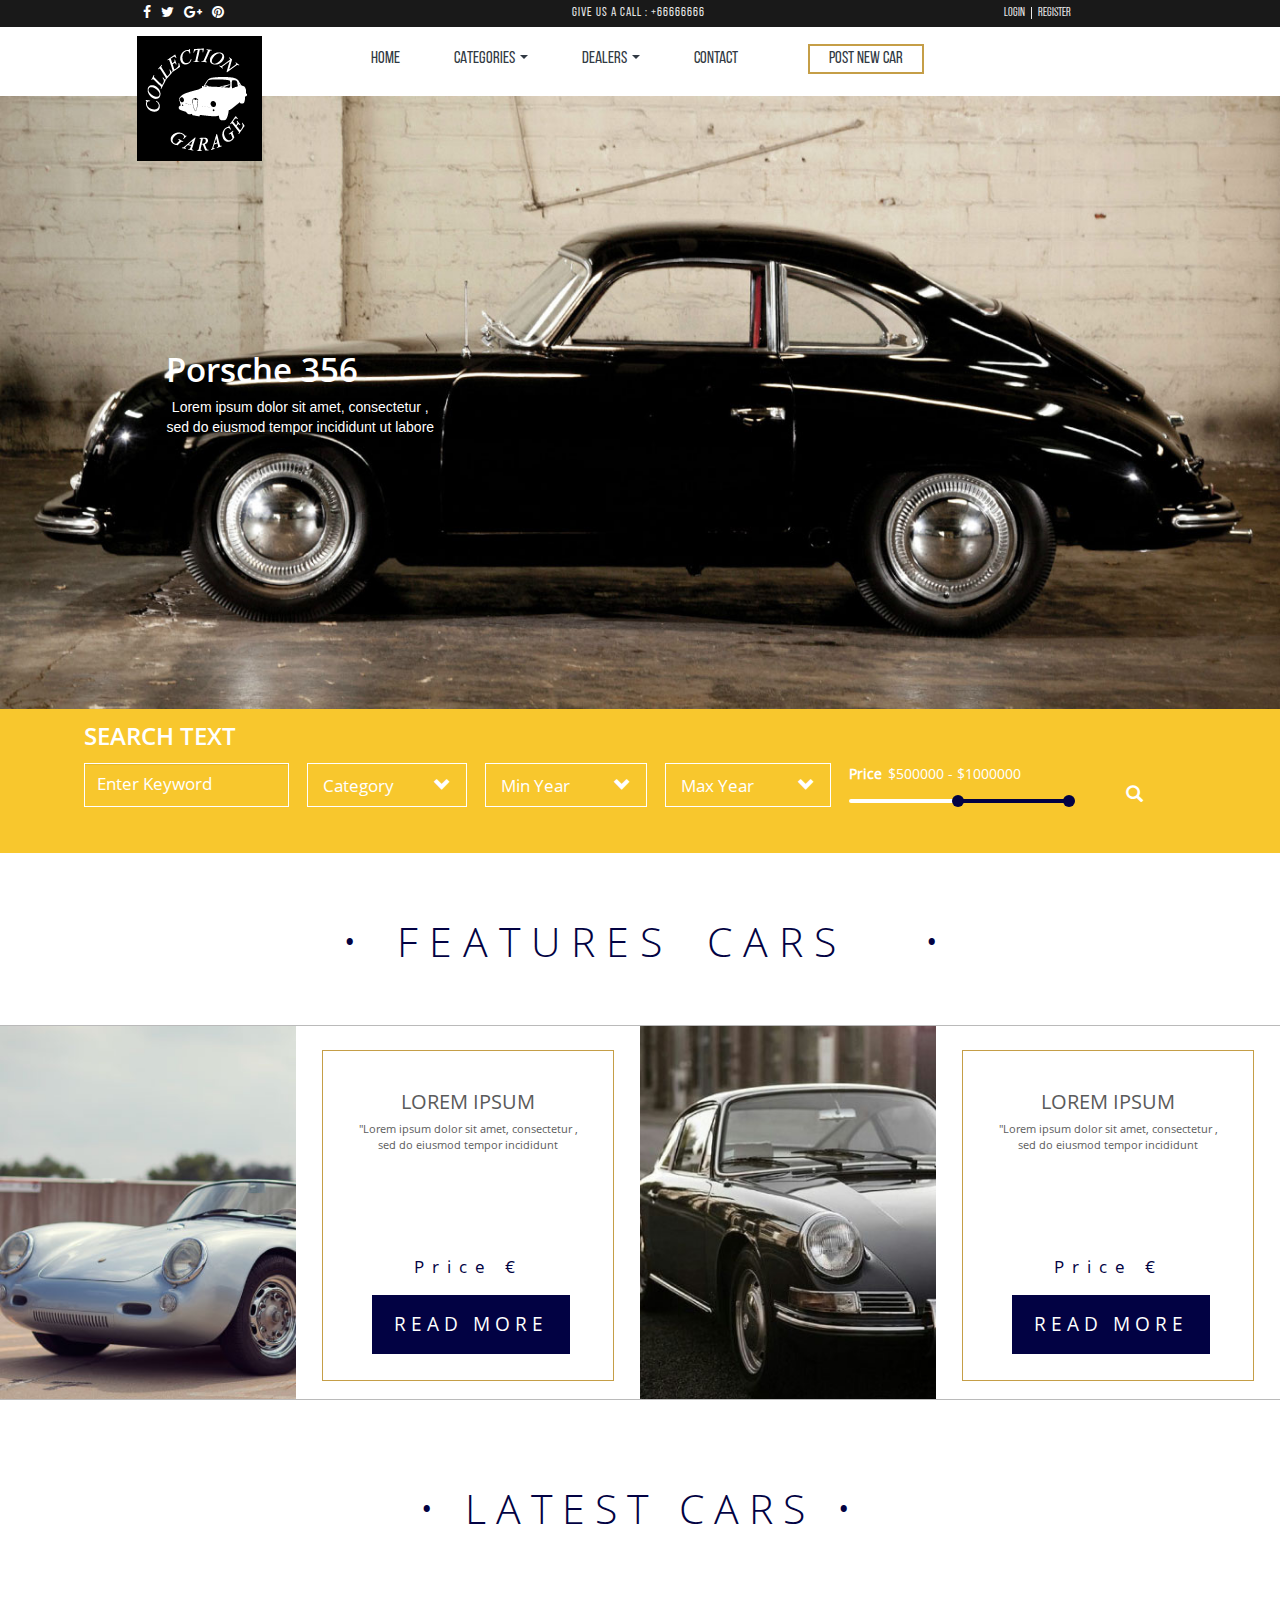
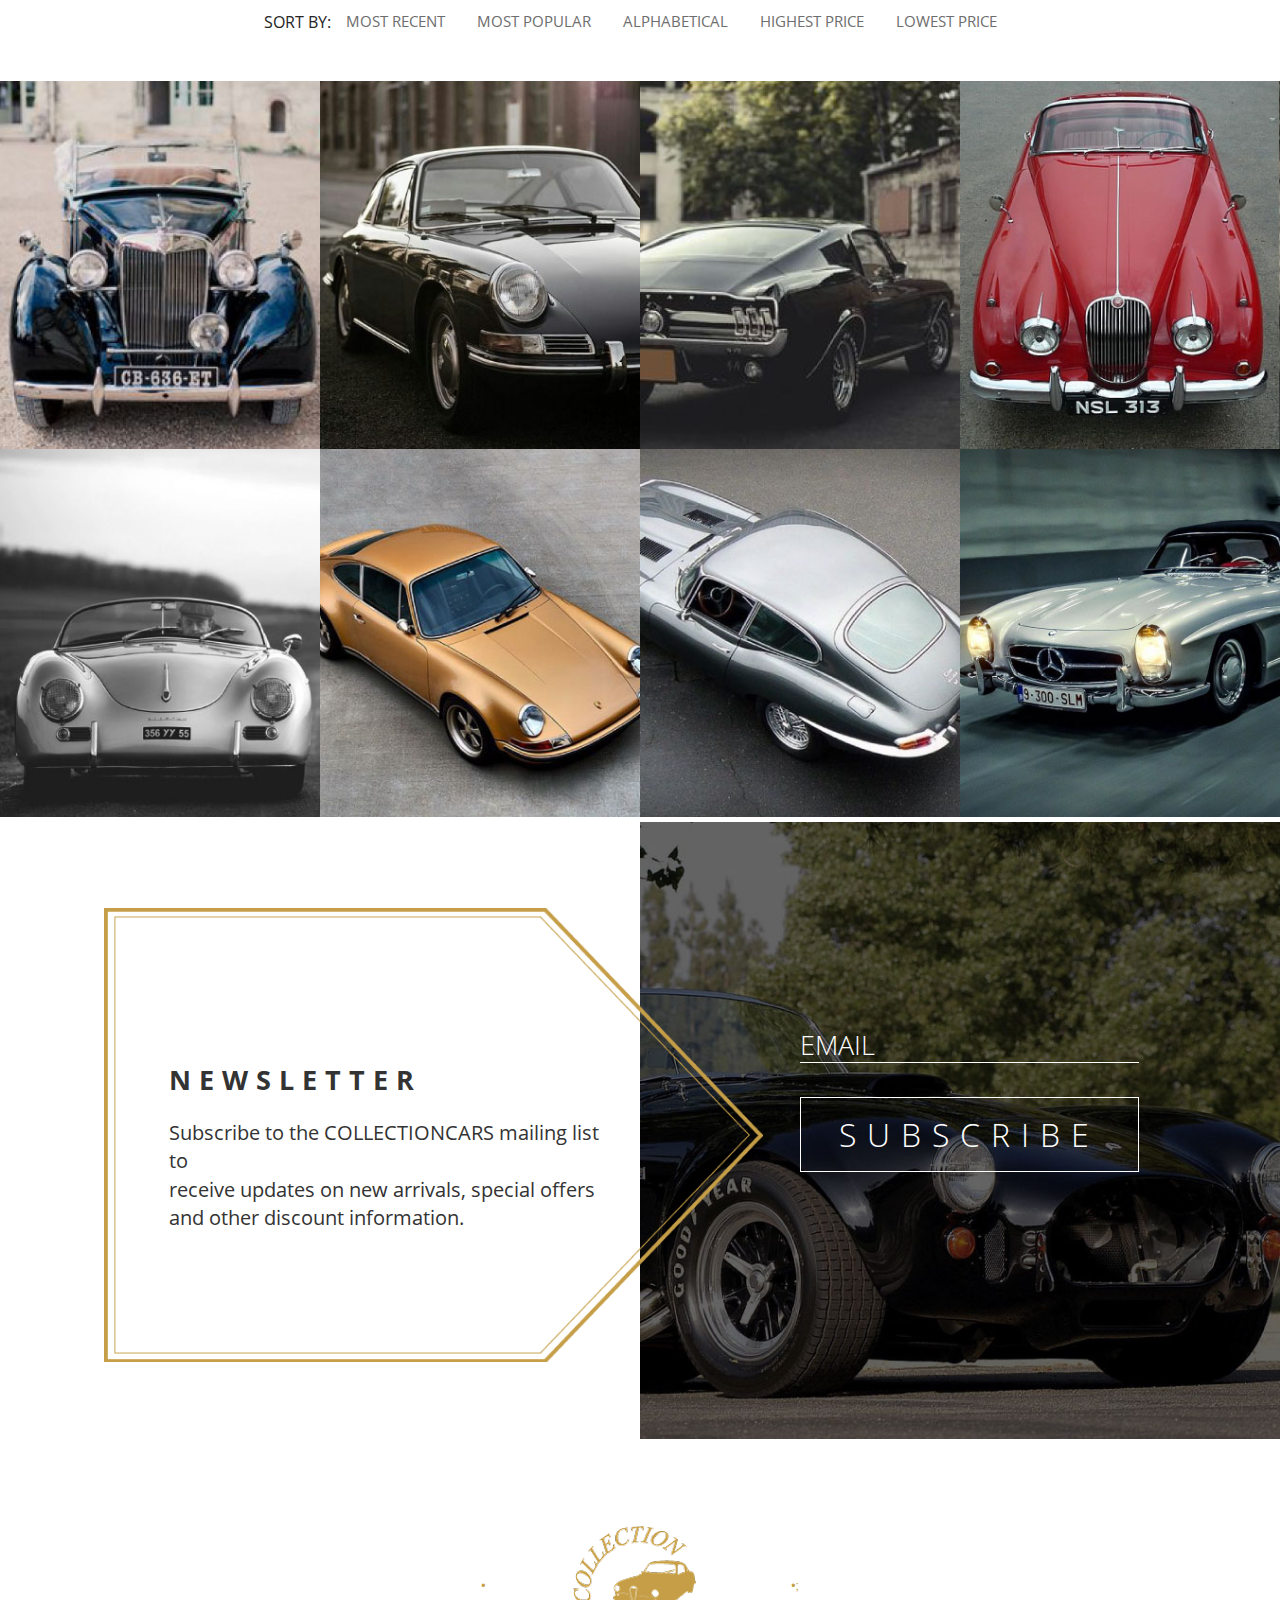
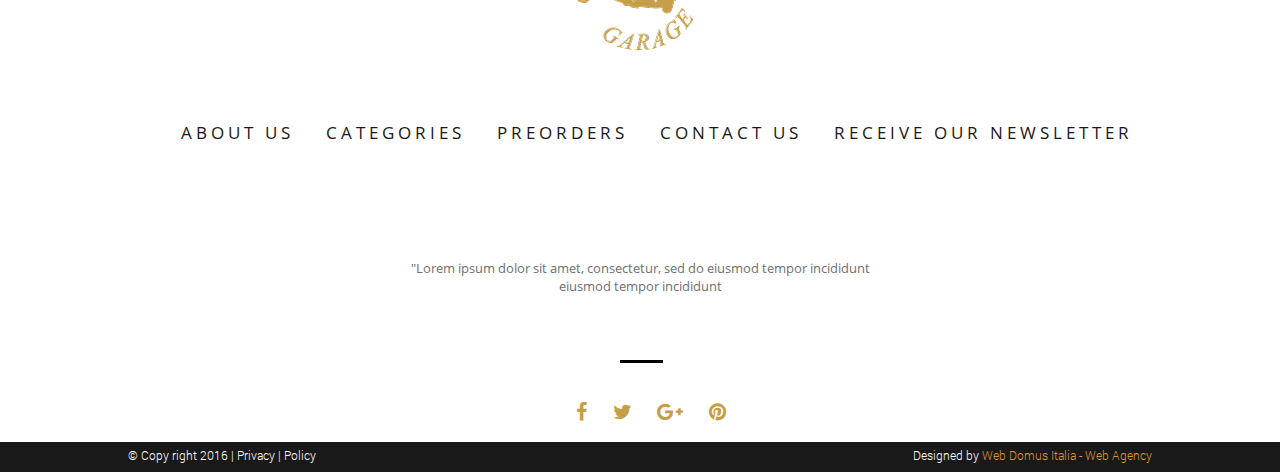
==== garage/index.html @ 445688d6 "dossier projet web" ====
<!doctype html>
<html>
<head>
	<meta charset="UTF-8">
	<title>Scarica gratis GARAGE Template html/css - Web Domus Italia - Web Agency </title>
	<meta name="description" content="Scarica gratis il nostro Template HTML/CSS GARAGE. Se avete bisogno di un design per il vostro sito web GARAGE può fare per voi. Web Domus Italia">
	<meta name="author" content="Web Domus Italia">
	<meta http-equiv="X-UA-Compatible" content="IE=edge,chrome=1">
	<meta name="viewport" content="width=device-width, initial-scale=1.0">
	<link rel="stylesheet" type="text/css" href="source/bootstrap-3.3.6-dist/css/bootstrap.css">
	<link rel="stylesheet" type="text/css" href="source/font-awesome-4.5.0/css/font-awesome.css">
	<link rel="stylesheet" type="text/css" href="style/slider.css">
	<link rel="stylesheet" type="text/css" href="style/mystyle.css">
</head>
<body>
<!-- Header -->
<div class="allcontain">
	<div class="header">
			<ul class="socialicon">
				<li><a href="#"><i class="fa fa-facebook"></i></a></li>
				<li><a href="#"><i class="fa fa-twitter"></i></a></li>
				<li><a href="#"><i class="fa fa-google-plus"></i></a></li>
				<li><a href="#"><i class="fa fa-pinterest"></i></a></li>
			</ul>
			<ul class="givusacall">
				<li>Give us a call : +66666666 </li>
			</ul>
			<ul class="logreg">
				<li><a href="#">Login </a> </li>
				<li><a href="#"><span class="register">Register</span></a></li>
			</ul>
	</div>
	<!-- Navbar Up -->
	<nav class="topnavbar navbar-default topnav">
		<div class="container">
			<div class="navbar-header">
				<button type="button" class="navbar-toggle collapsed toggle-costume" data-toggle="collapse" data-target="#upmenu" aria-expanded="false">
					<span class="sr-only"> Toggle navigaion</span>
					<span class="icon-bar"></span>
					<span class="icon-bar"></span>
					<span class="icon-bar"></span>
				</button>
				<a class="navbar-brand logo" href="#"><img src="image/logo1.png" alt="logo"></a>
			</div>	 
		</div>
		<div class="collapse navbar-collapse" id="upmenu">
			<ul class="nav navbar-nav" id="navbarontop">
				<li class="active"><a href="#">HOME</a> </li>
				<li class="dropdown">
					<a href="#" class="dropdown-toggle"	data-toggle="dropdown" role="button" aria-haspopup="true" aria-expanded="false">CATEGORIES <span class="caret"></span></a>
					<ul class="dropdown-menu dropdowncostume">
						<li><a href="#">Sport</a></li>
						<li><a href="#">Old</a></li>
						<li><a href="#">New</a></li>
					</ul>
				</li>
				<li class="dropdown">
						<a href="#" class="dropdown-toggle" data-toggle="dropdown" role="button" aria-haspopup="true" aria-expanded="false">DEALERS <span class="caret"></span></a>
						<ul class="dropdown-menu dropdowncostume">
							<li><a href="#">1</a></li>
							<li><a href="#">2</a></li>
							<li><a href="3">3</a></li>
						</ul>
				</li>
				<li>
					<a href="contact.html">CONTACT</a>
 
				</li>
				<button><span class="postnewcar">POST NEW CAR</span></button>
			</ul>
		</div>
	</nav>
</div>
<!--_______________________________________ Carousel__________________________________ -->
<div class="allcontain">
	<div id="carousel-up" class="carousel slide" data-ride="carousel">
		<div class="carousel-inner " role="listbox">
			<div class="item active">
				<img src="image/oldcar.jpg" alt="oldcar">
				<div class="carousel-caption">
					<h2>Porsche 356</h2>
					<p>Lorem ipsum dolor sit amet, consectetur ,<br>
						sed do eiusmod tempor incididunt ut labore </p>
				</div>
			</div>
			<div class="item">
				<img src="image/porche.jpg" alt="porche">
				<div class="carousel-caption">
					<h2>Porche</h2>
						<p>Lorem ipsum dolor sit amet, consectetur ,<br>
						sed do eiusmod tempor incididunt ut labore </p>
				</div>
			</div>
			<div class="item">
				<img src="image/benz.jpg" alt="benz">
				<div class="carousel-caption">
					<h2>Car</h2>
					<p>Lorem ipsum dolor sit amet, consectetur ,<br>
						sed do eiusmod tempor incididunt ut labore </p>
				</div>
			</div>
		</div>
		<nav class="navbar navbar-default midle-nav">
			<div class="navbar-header">
				<button type="button" class="navbar-toggle collapsed textcostume" data-toggle="collapse" data-target="#navbarmidle" aria-expanded="false">
						<h1>SEARCH TEXT</h1>
					<span class="sr-only">Toggle navigation</span>
					<span class="icon-bar"></span>
					<span class="icon-bar"></span>
					<span class="icon-bar"></span>
				</button>
			</div>
			<div class="collapse navbar-collapse" id="navbarmidle">
				<div class="searchtxt">
					<h1>SEARCH TEXT</h1>
				</div>
				<form class="navbar-form navbar-left searchformmargin" role="search">
					<div class="form-group">
						<input type="text" class="form-control searchform" placeholder="Enter Keyword">
					</div>
				</form>
				<ul class="nav navbar-nav navbarborder">
					<li class="li-category">
						<a class="btn  dropdown-toggle btn-costume"  id="dropdownMenu1" data-toggle="dropdown" aria-haspopup="true" aria-expanded="true">Category<span class="glyphicon glyphicon-chevron-down downicon"></span></a>
						<ul class="dropdown-menu" id="mydd">
							<li><a href="#">Epic</a></li>
							<li><a href="#">Old</a></li>
							<li><a href="#">New</a></li>
						</ul>
					</li>
					<li class="li-minyear"><a class="btn  dropdown-toggle btn-costume"  id="dropdownMenu2" data-toggle="dropdown" aria-haspopup="true" aria-expanded="true">Min Year <span class="glyphicon glyphicon-chevron-down downicon"></span></a>
						<ul class="dropdown-menu" id="mydd2">
							<li><a href="#">1</a></li>
							<li><a href="#">2</a></li>
							<li><a href="#">3</a></li>
						</ul>
					</li>
					<li class="li-maxyear"><a class="btn dropdown-toggle btn-costume"  id="dropdownMenu3" data-toggle="dropdown" aria-haspopup="true" aria-expanded="true">Max Year <span class="glyphicon glyphicon-chevron-down downicon"></span></a>
						<ul class="dropdown-menu" id="mydd3">
							<li><a href="#">1900</a></li>
							<li><a href="#">2000</a></li>
							<li><a href="#">2016</a></li>
						</ul>
					</li>
					<li class="li-slideprice">
						<p> <label class="slidertxt" for="amount">Price </label>
							<input class="priceslider" type="text" id="amount" readonly="readonly">
						</p>
							<div id="slider-range"></div>
							
					</li>
					<li class="li-search"> <button class="searchbutton"><span class="glyphicon glyphicon-search "></span></button></li>
				</ul>
 
			</div>
		</nav>
	</div>
</div>
<!-- ____________________Featured Section ______________________________--> 
<div class="allcontain">
	<div class="feturedsection">
		<h1 class="text-center"><span class="bdots">&bullet;</span>F E A T U R E S<span class="carstxt">C A R S</span>&bullet;</h1>
	</div>
	<div class="feturedimage">
		<div class="row firstrow">
			<div class="col-lg-6 costumcol colborder1">
				<div class="row costumrow">
					<div class="col-xs-12 col-sm-6 col-md-6 col-lg-6 img1colon">
						<img src="image/featurporch.jpg" alt="porsche">
					</div>
					<div class="col-xs-12 col-sm-6 col-md-6 col-lg-6 txt1colon ">
						<div class="featurecontant">
							<h1>LOREM IPSUM</h1>
							<p>"Lorem ipsum dolor sit amet, consectetur ,<br>
			 						sed do eiusmod tempor incididunt </p>
			 				<h2>Price &euro;</h2>
			 				<button id="btnRM" onclick="rmtxt()">READ MORE</button>
			 				<div id="readmore">
			 						<h1>Car Name</h1>
			 						<p>"Lorem ipsum dolor sit amet, consectetur ,<br>
			 						sed do eiusmod tempor incididunt <br>"Lorem ipsum dolor sit amet, consectetur ,<br>
			 						sed do eiusmod tempor incididunt"Lorem ipsum dolor sit amet, consectetur1 ,
			 						sed do eiusmod tempor incididunt"Lorem ipsum dolor sit amet, consectetur1
			 						sed do eiusmod tempor incididunt"Lorem ipsum dolor sit amet, consectetur1<br>
			 						</p>
			 						<button id="btnRL">READ LESS</button>
			 				</div>
						</div>
					</div>
				</div>
			</div>
			<div class="col-lg-6 costumcol colborder2">
				<div class="row costumrow">
					<div class="col-xs-12 col-sm-6 col-md-6 col-lg-6 img2colon">
						<img src="image/featurporch1.jpg" alt="porsche1">
					</div>
					<div class="col-xs-12 col-sm-6 col-md-6 col-lg-6 txt1colon ">
						<div class="featurecontant">
							<h1>LOREM IPSUM</h1>
							<p>"Lorem ipsum dolor sit amet, consectetur ,<br>
			 						sed do eiusmod tempor incididunt </p>
			 				<h2>Price &euro;</h2>
			 				<button id="btnRM2">READ MORE</button>
			 				<div id="readmore2">
			 						<h1>Car Name</h1>
			 						<p>"Lorem ipsum dolor sit amet, consectetur ,<br>
			 						sed do eiusmod tempor incididunt <br>"Lorem ipsum dolor sit amet, consectetur ,<br>
			 						sed do eiusmod tempor incididunt"Lorem ipsum dolor sit amet, consectetur1 ,
			 						sed do eiusmod tempor incididunt"Lorem ipsum dolor sit amet, consectetur1
			 						sed do eiusmod tempor incididunt"Lorem ipsum dolor sit amet, consectetur1<br></p>
			 						<button id="btnRL2">READ LESS</button>
			 				</div>
						</div>
					</div>
				</div>
			</div>
		</div>
	</div>
<!-- ________________________LATEST CARS SECTION _______________________-->
<div class="latestcars">
	<h1 class="text-center">&bullet; LATEST   CARS &bullet;</h1>
	<ul class="nav nav-tabs navbar-left latest-navleft">
		<li role="presentation" class="li-sortby"><span class="sortby">SORT BY: </span></li>
		<li data-filter=".RECENT" role="presentation"><a href="#mostrecent" class="prcBtnR">MOST RECENT </a></li>
		<li data-filter=".POPULAR" role="presentation"><a href="#mostpopular" class="prcBtnR">MOST POPULAR </a></li>
		<li  role="presentation"><a href="#" class="alphSort">ALPHABETICAL </a></li>
		<li data-filter=".HPRICE" role="presentation"><a href="#" class="prcBtnH">HIGHEST PRICE </a></li>
		<li data-filter=".LPRICE" role="presentation"><a href="#" class="prcBtnL">LOWEST  PRICE </a></li>
		<li id="hideonmobile">
	</ul>
</div>
<br>
<br>
<!-- ________________________Latest Cars Image Thumbnail________________-->
	<div class="grid">
		<div class="row">
			<div class="col-xs-12 col-sm-6 col-md-4 col-lg-3">
				<div class="txthover">
					<img src="image/car1.jpg" alt="car1">
						<div class="txtcontent">
							<div class="stars">
								<div class="glyphicon glyphicon-star"></div>
								<div class="glyphicon glyphicon-star"></div>
								<div class="glyphicon glyphicon-star"></div>
							</div>
							<div class="simpletxt">
								<h3 class="name">Rolls Royce</h3>
								<p>"Lorem ipsum dolor sit amet, consectetur,<br>
	 							sed do eiusmod tempor incididunt" </p>
	 							<h4 class="price"> 1000&euro;</h4>
	 							<button>READ MORE</button><br>
	 							<div class="wishtxt">
		 							<p class="paragraph1"> Add to Wishlist <span class="glyphicon glyphicon-heart"></span> </p>
		 							<p class="paragraph2">Compare <span class="icon"><img src="image/compicon.png" alt="compicon"></span></p>
		 						</div>
							</div>
							<div class="stars2">
								<div class="glyphicon glyphicon-star"></div>
								<div class="glyphicon glyphicon-star"></div>
								<div class="glyphicon glyphicon-star"></div>
							</div>
						</div>
				</div>	 
			</div>
			<div class="col-xs-12 col-sm-6 col-md-4 col-lg-3 ">
				<div class="txthover">
					<img src="image/car2.jpg" alt="car2">
						<div class="txtcontent">
							<div class="stars">
								<div class="glyphicon glyphicon-star"></div>
								<div class="glyphicon glyphicon-star"></div>
								<div class="glyphicon glyphicon-star"></div>
							</div>
							<div class="simpletxt">
								<h3 class="name">Renault</h3>
								<p>"Lorem ipsum dolor sit amet, consectetur,<br>
	 							sed do eiusmod tempor incididunt" </p>
	 							<h4 class="price">900 &euro;</h4>
	 							<button>READ MORE</button><br>
	 							<div class="wishtxt">
		 							<p class="paragraph1"> Add to Wishlist <span class="glyphicon glyphicon-heart"></span> </p>
		 							<p class="paragraph2">Compare <span class="icon"><img src="image/compicon.png" alt="compicon"></span></p>
		 						</div>
							</div>
							<div class="stars2">
								<div class="glyphicon glyphicon-star"></div>
								<div class="glyphicon glyphicon-star"></div>
								<div class="glyphicon glyphicon-star"></div>
							</div>
						</div>
				</div>	 
			</div>
			<div class="col-xs-12 col-sm-6 col-md-4 col-lg-3">
				<div class="txthover">
					<img src="image/car3.jpg" alt="car3">
						<div class="txtcontent">
							<div class="stars">
								<div class="glyphicon glyphicon-star"></div>
								<div class="glyphicon glyphicon-star"></div>
								<div class="glyphicon glyphicon-star"></div>
							</div>
							<div class="simpletxt">
								<h3 class="name">Ford Mustang</h3>
								<p>"Lorem ipsum dolor sit amet, consectetur,<br>
	 							sed do eiusmod tempor incididunt" </p>
	 							<h4 class="price">3000 &euro;</h4>
	 							<button>READ MORE</button><br>
	 							<div class="wishtxt">
		 							<p class="paragraph1"> Add to Wishlist <span class="glyphicon glyphicon-heart"></span> </p>
		 							<p class="paragraph2">Compare <span class="icon"><img src="image/compicon.png" alt="compicon"></span></p>
		 						</div>
							</div>
							<div class="stars2">
								<div class="glyphicon glyphicon-star"></div>
								<div class="glyphicon glyphicon-star"></div>
								<div class="glyphicon glyphicon-star"></div>
							</div>
						</div>
				</div>	 
			</div>
			<div class="col-xs-12 col-sm-6 col-md-4 col-lg-3">
				<div class="txthover">
					<img src="image/car4.jpg" alt="car4">
						<div class="txtcontent">
							<div class="stars">
								<div class="glyphicon glyphicon-star"></div>
								<div class="glyphicon glyphicon-star"></div>
								<div class="glyphicon glyphicon-star"></div>
							</div>
							<div class="simpletxt">
								<h3 class="name">Rover</h3>
								<p>"Lorem ipsum dolor sit amet, consectetur,<br>
	 							sed do eiusmod tempor incididunt" </p>
	 							<h4 class="price">1000 &euro;</h4>
	 							<button>READ MORE</button><br>
	 							<div class="wishtxt">
		 							<p class="paragraph1"> Add to Wishlist <span class="glyphicon glyphicon-heart"></span> </p>
		 							<p class="paragraph2">Compare <span class="icon"><img src="image/compicon.png" alt="compicon"></span></p>
		 						</div>
							</div>
							<div class="stars2">
								<div class="glyphicon glyphicon-star"></div>
								<div class="glyphicon glyphicon-star"></div>
								<div class="glyphicon glyphicon-star"></div>
							</div>
						</div>
				</div>	 
			</div>
			<div class="col-xs-12 col-sm-6 col-md-4 col-lg-3">
				<div class="txthover">
					<img src="image/car5.jpg" alt="car5">
						<div class="txtcontent">
							<div class="stars">
								<div class="glyphicon glyphicon-star"></div>
								<div class="glyphicon glyphicon-star"></div>
								<div class="glyphicon glyphicon-star"></div>
							</div>
							<div class="simpletxt">
								<h3 class="name">Porche</h3>
								<p>"Lorem ipsum dolor sit amet, consectetur,<br>
	 							sed do eiusmod tempor incididunt" </p>
	 							<h4 class="price">1200 &euro;</h4>
	 							<button>READ MORE</button><br>
	 							<div class="wishtxt">
		 							<p class="paragraph1"> Add to Wishlist <span class="glyphicon glyphicon-heart"></span> </p>
		 							<p class="paragraph2">Compare <span class="icon"><img src="image/compicon.png" alt="compicon"></span></p>
		 						</div>
							</div>
							<div class="stars2">
								<div class="glyphicon glyphicon-star"></div>
								<div class="glyphicon glyphicon-star"></div>
								<div class="glyphicon glyphicon-star"></div>
							</div>
						</div>
				</div>	 
			</div>
			<div class="col-xs-12 col-sm-6 col-md-4 col-lg-3">
				<div class="txthover">
					<img src="image/car6.jpg" alt="car6">
						<div class="txtcontent">
							<div class="stars">
								<div class="glyphicon glyphicon-star"></div>
								<div class="glyphicon glyphicon-star"></div>
								<div class="glyphicon glyphicon-star"></div>
							</div>
							<div class="simpletxt">
								<h3 class="name">Porche 911</h3>
								<p>"Lorem ipsum dolor sit amet, consectetur,<br>
	 							sed do eiusmod tempor incididunt" </p>
	 							<h4 class="price">4000 &euro;</h4>
	 							<button>READ MORE</button><br>
	 							<div class="wishtxt">
		 							<p class="paragraph1"> Add to Wishlist <span class="glyphicon glyphicon-heart"></span> </p>
		 							<p class="paragraph2">Compare <span class="icon"><img src="image/compicon.png" alt="compicon"></span></p>
		 						</div>
							</div>
							<div class="stars2">
								<div class="glyphicon glyphicon-star"></div>
								<div class="glyphicon glyphicon-star"></div>
								<div class="glyphicon glyphicon-star"></div>
							</div>
						</div>
				</div>	 
			</div>
			<div class="col-xs-12 col-sm-6 col-md-4 col-lg-3">
				<div class="txthover">
					<img src="image/car7.jpg" alt="car7">
						<div class="txtcontent">
							<div class="stars">
								<div class="glyphicon glyphicon-star"></div>
								<div class="glyphicon glyphicon-star"></div>
								<div class="glyphicon glyphicon-star"></div>
							</div>
							<div class="simpletxt">
								<h3 class="name">Chevrolet SS</h3>
								<p>"Lorem ipsum dolor sit amet, consectetur,<br>
	 							sed do eiusmod tempor incididunt" </p>
	 							<h4 class="price">3000 &euro;</h4>
	 							<button>READ MORE</button><br>
	 							<div class="wishtxt">
		 							<p class="paragraph1"> Add to Wishlist <span class="glyphicon glyphicon-heart"></span> </p>
		 							<p class="paragraph2">Compare <span class="icon"><img src="image/compicon.png" alt="compicon"></span></p>
		 						</div>
							</div>
							<div class="stars2">
								<div class="glyphicon glyphicon-star"></div>
								<div class="glyphicon glyphicon-star"></div>
								<div class="glyphicon glyphicon-star"></div>
							</div>
						</div>
				</div>	 
			</div>
			<div class="col-xs-12 col-sm-6 col-md-4 col-lg-3">
				<div class="txthover">
					<img src="image/car8.jpg" alt="car8">
						<div class="txtcontent">
							<div class="stars">
								<div class="glyphicon glyphicon-star"></div>
								<div class="glyphicon glyphicon-star"></div>
								<div class="glyphicon glyphicon-star"></div>
							</div>
							<div class="simpletxt">
								<h3 class="name">Meclaren</h3>
								<p>"Lorem ipsum dolor sit amet, consectetur,<br>
	 							sed do eiusmod tempor incididunt" </p>
	 							<h4 class="price">2500 &euro;</h4>
	 							<button>READ MORE</button><br>
	 							<div class="wishtxt">
		 							<p class="paragraph1"> Add to Wishlist <span class="glyphicon glyphicon-heart"></span> </p>
		 							<p class="paragraph2">Compare <span class="icon"><img src="image/compicon.png" alt="compicon"></span></p>
		 						</div>
							</div>
							<div class="stars2">
								<div class="glyphicon glyphicon-star"></div>
								<div class="glyphicon glyphicon-star"></div>
								<div class="glyphicon glyphicon-star"></div>
							</div>
						</div>
				</div>	 
			</div>	
		</div>
	</div>
<!-- _______________________________News Letter ____________________-->
	<div class="newslettercontent">
		<div class="leftside">
			<img src="image/border.png" alt="border">
			<h1>NEWSLETTER</h1>
			<p>Subscribe to the COLLECTIONCARS mailing list to <br>
				receive updates on new arrivals, special offers <br>
				and other discount information.</p>
		</div>
		<div class="rightside">
			<img class="newsimage" src="image/newsletter.jpg" alt="newsletter">
			<input type="text" class="form-control" id="subemail" placeholder="EMAIL">
			<button>SUBSCRIBE</button>
		</div>
	</div>
	<!-- ______________________________________________________Bottom Menu ______________________________-->
	<div class="bottommenu">
		<div class="bottomlogo">
		<span class="dotlogo">&bullet;</span><img src="image/collectionlogo1.png" alt="logo1"><span class="dotlogo">&bullet;;</span>
		</div>
		<ul class="nav nav-tabs bottomlinks">
			<li role="presentation" ><a href="#/" role="button">ABOUT US</a></li>
			<li role="presentation"><a href="#/">CATEGORIES</a></li>
			<li role="presentation"><a href="#/">PREORDERS</a></li>
			<li role="presentation"><a href="#/">CONTACT US</a></li>
			<li role="presentation"><a href="#/">RECEIVE OUR NEWSLETTER</a></li>
		</ul>
		<p>"Lorem ipsum dolor sit amet, consectetur,  sed do eiusmod tempor incididunt <br>
			eiusmod tempor incididunt </p>
		 <img src="image/line.png" alt="line"> <br>
		 <div class="bottomsocial">
		 	<a href="#"><i class="fa fa-facebook"></i></a>
			<a href="#"><i class="fa fa-twitter"></i></a>
			<a href="#"><i class="fa fa-google-plus"></i></a>
			<a href="#"><i class="fa fa-pinterest"></i></a>
		</div>
			<div class="footer">
				<div class="copyright">
				  &copy; Copy right 2016 | <a href="#">Privacy </a>| <a href="#">Policy</a>
				</div>
				<div class="atisda">
					 Designed by <a href="http://www.webdomus.net/">Web Domus Italia - Web Agency </a> 
				</div>
			</div>
	</div>
</div>

<script type="text/javascript" src="source/bootstrap-3.3.6-dist/js/jquery.js"></script>
<script type="text/javascript" src="source/js/isotope.js"></script>
<script type="text/javascript" src="source/js/myscript.js"></script> 
<script type="text/javascript" src="source/bootstrap-3.3.6-dist/js/jquery.1.11.js"></script>
<script type="text/javascript" src="source/bootstrap-3.3.6-dist/js/bootstrap.js"></script>
</body>
</html>
---- garage/style/slider.css ----
/*! jQuery UI - v1.11.4 - 2015-03-11
* http://jqueryui.com
* Includes: core.css, accordion.css, autocomplete.css, button.css, datepicker.css, dialog.css, draggable.css, menu.css, progressbar.css, resizable.css, selectable.css, selectmenu.css, slider.css, sortable.css, spinner.css, tabs.css, tooltip.css, theme.css
* To view and modify this theme, visit http://jqueryui.com/themeroller/?ffDefault=Verdana%2CArial%2Csans-serif&fwDefault=normal&fsDefault=1.1em&cornerRadius=4px&bgColorHeader=cccccc&bgTextureHeader=highlight_soft&bgImgOpacityHeader=75&borderColorHeader=aaaaaa&fcHeader=222222&iconColorHeader=222222&bgColorContent=ffffff&bgTextureContent=flat&bgImgOpacityContent=75&borderColorContent=aaaaaa&fcContent=222222&iconColorContent=222222&bgColorDefault=e6e6e6&bgTextureDefault=glass&bgImgOpacityDefault=75&borderColorDefault=d3d3d3&fcDefault=555555&iconColorDefault=888888&bgColorHover=dadada&bgTextureHover=glass&bgImgOpacityHover=75&borderColorHover=999999&fcHover=212121&iconColorHover=454545&bgColorActive=ffffff&bgTextureActive=glass&bgImgOpacityActive=65&borderColorActive=aaaaaa&fcActive=212121&iconColorActive=454545&bgColorHighlight=fbf9ee&bgTextureHighlight=glass&bgImgOpacityHighlight=55&borderColorHighlight=fcefa1&fcHighlight=363636&iconColorHighlight=2e83ff&bgColorError=fef1ec&bgTextureError=glass&bgImgOpacityError=95&borderColorError=cd0a0a&fcError=cd0a0a&iconColorError=cd0a0a&bgColorOverlay=aaaaaa&bgTextureOverlay=flat&bgImgOpacityOverlay=0&opacityOverlay=30&bgColorShadow=aaaaaa&bgTextureShadow=flat&bgImgOpacityShadow=0&opacityShadow=30&thicknessShadow=8px&offsetTopShadow=-8px&offsetLeftShadow=-8px&cornerRadiusShadow=8px
* Copyright 2015 jQuery Foundation and other contributors; Licensed MIT */

/* Layout helpers
----------------------------------*/
.ui-helper-hidden {
	display: none;
}
.ui-helper-hidden-accessible {
	border: 0;
	clip: rect(0 0 0 0);
	height: 1px;
	margin: -1px;
	overflow: hidden;
	padding: 0;
	position: absolute;
	width: 1px;
}
.ui-helper-reset {
	margin: 0;
	padding: 0;
	border: 0;
	outline: 0;
	line-height: 1.3;
	text-decoration: none;
	font-size: 100%;
	list-style: none;
}
.ui-helper-clearfix:before,
.ui-helper-clearfix:after {
	content: "";
	display: table;
	border-collapse: collapse;
}
.ui-helper-clearfix:after {
	clear: both;
}
.ui-helper-clearfix {
	min-height: 0; /* support: IE7 */
}
.ui-helper-zfix {
	width: 100%;
	height: 100%;
	top: 0;
	left: 0;
	position: absolute;
	opacity: 0;
	filter:Alpha(Opacity=0); /* support: IE8 */
}

.ui-front {
	z-index: 100;
}


/* Interaction Cues
----------------------------------*/
.ui-state-disabled {
	cursor: default !important;
}


/* Icons
----------------------------------*/

/* states and images */
.ui-icon {
	display: block;
	text-indent: -99999px;
	overflow: hidden;
	background-repeat: no-repeat;
}


/* Misc visuals
----------------------------------*/

/* Overlays */
.ui-widget-overlay {
	position: fixed;
	top: 0;
	left: 0;
	width: 100%;
	height: 100%;
}
.ui-accordion .ui-accordion-header {
	display: block;
	cursor: pointer;
	position: relative;
	margin: 2px 0 0 0;
	padding: .5em .5em .5em .7em;
	min-height: 0; /* support: IE7 */
	font-size: 100%;
}
.ui-accordion .ui-accordion-icons {
	padding-left: 2.2em;
}
.ui-accordion .ui-accordion-icons .ui-accordion-icons {
	padding-left: 2.2em;
}
.ui-accordion .ui-accordion-header .ui-accordion-header-icon {
	position: absolute;
	left: .5em;
	top: 50%;
	margin-top: -8px;
}
.ui-accordion .ui-accordion-content {
	padding: 1em 2.2em;
	border-top: 0;
	overflow: auto;
}
.ui-autocomplete {
	position: absolute;
	top: 0;
	left: 0;
	cursor: default;
}
.ui-button {
	display: inline-block;
	position: relative;
	padding: 0;
	line-height: normal;
	margin-right: .1em;
	cursor: pointer;
	vertical-align: middle;
	text-align: center;
	overflow: visible; /* removes extra width in IE */
}
.ui-button,
.ui-button:link,
.ui-button:visited,
.ui-button:hover,
.ui-button:active {
	text-decoration: none;
}
/* to make room for the icon, a width needs to be set here */
.ui-button-icon-only {
	width: 2.2em;
}
/* button elements seem to need a little more width */
button.ui-button-icon-only {
	width: 2.4em;
}
.ui-button-icons-only {
	width: 3.4em;
}
button.ui-button-icons-only {
	width: 3.7em;
}

/* button text element */
.ui-button .ui-button-text {
	display: block;
	line-height: normal;
}
.ui-button-text-only .ui-button-text {
	padding: .4em 1em;
}
.ui-button-icon-only .ui-button-text,
.ui-button-icons-only .ui-button-text {
	padding: .4em;
	text-indent: -9999999px;
}
.ui-button-text-icon-primary .ui-button-text,
.ui-button-text-icons .ui-button-text {
	padding: .4em 1em .4em 2.1em;
}
.ui-button-text-icon-secondary .ui-button-text,
.ui-button-text-icons .ui-button-text {
	padding: .4em 2.1em .4em 1em;
}
.ui-button-text-icons .ui-button-text {
	padding-left: 2.1em;
	padding-right: 2.1em;
}
/* no icon support for input elements, provide padding by default */
input.ui-button {
	padding: .4em 1em;
}

/* button icon element(s) */
.ui-button-icon-only .ui-icon,
.ui-button-text-icon-primary .ui-icon,
.ui-button-text-icon-secondary .ui-icon,
.ui-button-text-icons .ui-icon,
.ui-button-icons-only .ui-icon {
	position: absolute;
	top: 50%;
	margin-top: -8px;
}
.ui-button-icon-only .ui-icon {
	left: 50%;
	margin-left: -8px;
}
.ui-button-text-icon-primary .ui-button-icon-primary,
.ui-button-text-icons .ui-button-icon-primary,
.ui-button-icons-only .ui-button-icon-primary {
	left: .5em;
}
.ui-button-text-icon-secondary .ui-button-icon-secondary,
.ui-button-text-icons .ui-button-icon-secondary,
.ui-button-icons-only .ui-button-icon-secondary {
	right: .5em;
}

/* button sets */
.ui-buttonset {
	margin-right: 7px;
}
.ui-buttonset .ui-button {
	margin-left: 0;
	margin-right: -.3em;
}

/* workarounds */
/* reset extra padding in Firefox, see h5bp.com/l */
input.ui-button::-moz-focus-inner,
button.ui-button::-moz-focus-inner {
	border: 0;
	padding: 0;
}
.ui-datepicker {
	width: 17em;
	padding: .2em .2em 0;
	display: none;
}
.ui-datepicker .ui-datepicker-header {
	position: relative;
	padding: .2em 0;
}
.ui-datepicker .ui-datepicker-prev,
.ui-datepicker .ui-datepicker-next {
	position: absolute;
	top: 2px;
	width: 1.8em;
	height: 1.8em;
}
.ui-datepicker .ui-datepicker-prev-hover,
.ui-datepicker .ui-datepicker-next-hover {
	top: 1px;
}
.ui-datepicker .ui-datepicker-prev {
	left: 2px;
}
.ui-datepicker .ui-datepicker-next {
	right: 2px;
}
.ui-datepicker .ui-datepicker-prev-hover {
	left: 1px;
}
.ui-datepicker .ui-datepicker-next-hover {
	right: 1px;
}
.ui-datepicker .ui-datepicker-prev span,
.ui-datepicker .ui-datepicker-next span {
	display: block;
	position: absolute;
	left: 50%;
	margin-left: -8px;
	top: 50%;
	margin-top: -8px;
}
.ui-datepicker .ui-datepicker-title {
	margin: 0 2.3em;
	line-height: 1.8em;
	text-align: center;
}
.ui-datepicker .ui-datepicker-title select {
	font-size: 1em;
	margin: 1px 0;
}
.ui-datepicker select.ui-datepicker-month,
.ui-datepicker select.ui-datepicker-year {
	width: 45%;
}
.ui-datepicker table {
	width: 100%;
	font-size: .9em;
	border-collapse: collapse;
	margin: 0 0 .4em;
}
.ui-datepicker th {
	padding: .7em .3em;
	text-align: center;
	font-weight: bold;
	border: 0;
}
.ui-datepicker td {
	border: 0;
	padding: 1px;
}
.ui-datepicker td span,
.ui-datepicker td a {
	display: block;
	padding: .2em;
	text-align: right;
	text-decoration: none;
}
.ui-datepicker .ui-datepicker-buttonpane {
	background-image: none;
	margin: .7em 0 0 0;
	padding: 0 .2em;
	border-left: 0;
	border-right: 0;
	border-bottom: 0;
}
.ui-datepicker .ui-datepicker-buttonpane button {
	float: right;
	margin: .5em .2em .4em;
	cursor: pointer;
	padding: .2em .6em .3em .6em;
	width: auto;
	overflow: visible;
}
.ui-datepicker .ui-datepicker-buttonpane button.ui-datepicker-current {
	float: left;
}

/* with multiple calendars */
.ui-datepicker.ui-datepicker-multi {
	width: auto;
}
.ui-datepicker-multi .ui-datepicker-group {
	float: left;
}
.ui-datepicker-multi .ui-datepicker-group table {
	width: 95%;
	margin: 0 auto .4em;
}
.ui-datepicker-multi-2 .ui-datepicker-group {
	width: 50%;
}
.ui-datepicker-multi-3 .ui-datepicker-group {
	width: 33.3%;
}
.ui-datepicker-multi-4 .ui-datepicker-group {
	width: 25%;
}
.ui-datepicker-multi .ui-datepicker-group-last .ui-datepicker-header,
.ui-datepicker-multi .ui-datepicker-group-middle .ui-datepicker-header {
	border-left-width: 0;
}
.ui-datepicker-multi .ui-datepicker-buttonpane {
	clear: left;
}
.ui-datepicker-row-break {
	clear: both;
	width: 100%;
	font-size: 0;
}

/* RTL support */
.ui-datepicker-rtl {
	direction: rtl;
}
.ui-datepicker-rtl .ui-datepicker-prev {
	right: 2px;
	left: auto;
}
.ui-datepicker-rtl .ui-datepicker-next {
	left: 2px;
	right: auto;
}
.ui-datepicker-rtl .ui-datepicker-prev:hover {
	right: 1px;
	left: auto;
}
.ui-datepicker-rtl .ui-datepicker-next:hover {
	left: 1px;
	right: auto;
}
.ui-datepicker-rtl .ui-datepicker-buttonpane {
	clear: right;
}
.ui-datepicker-rtl .ui-datepicker-buttonpane button {
	float: left;
}
.ui-datepicker-rtl .ui-datepicker-buttonpane button.ui-datepicker-current,
.ui-datepicker-rtl .ui-datepicker-group {
	float: right;
}
.ui-datepicker-rtl .ui-datepicker-group-last .ui-datepicker-header,
.ui-datepicker-rtl .ui-datepicker-group-middle .ui-datepicker-header {
	border-right-width: 0;
	border-left-width: 1px;
}
.ui-dialog {
	overflow: hidden;
	position: absolute;
	top: 0;
	left: 0;
	padding: .2em;
	outline: 0;
}
.ui-dialog .ui-dialog-titlebar {
	padding: .4em 1em;
	position: relative;
}
.ui-dialog .ui-dialog-title {
	float: left;
	margin: .1em 0;
	white-space: nowrap;
	width: 90%;
	overflow: hidden;
	text-overflow: ellipsis;
}
.ui-dialog .ui-dialog-titlebar-close {
	position: absolute;
	right: .3em;
	top: 50%;
	width: 20px;
	margin: -10px 0 0 0;
	padding: 1px;
	height: 20px;
}
.ui-dialog .ui-dialog-content {
	position: relative;
	border: 0;
	padding: .5em 1em;
	background: none;
	overflow: auto;
}
.ui-dialog .ui-dialog-buttonpane {
	text-align: left;
	border-width: 1px 0 0 0;
	background-image: none;
	margin-top: .5em;
	padding: .3em 1em .5em .4em;
}
.ui-dialog .ui-dialog-buttonpane .ui-dialog-buttonset {
	float: right;
}
.ui-dialog .ui-dialog-buttonpane button {
	margin: .5em .4em .5em 0;
	cursor: pointer;
}
.ui-dialog .ui-resizable-se {
	width: 12px;
	height: 12px;
	right: -5px;
	bottom: -5px;
	background-position: 16px 16px;
}
.ui-draggable .ui-dialog-titlebar {
	cursor: move;
}
.ui-draggable-handle {
	-ms-touch-action: none;
	touch-action: none;
}
.ui-menu {
	list-style: none;
	padding: 0;
	margin: 0;
	display: block;
	outline: none;
}
.ui-menu .ui-menu {
	position: absolute;
}
.ui-menu .ui-menu-item {
	position: relative;
	margin: 0;
	padding: 3px 1em 3px .4em;
	cursor: pointer;
	min-height: 0; /* support: IE7 */
	/* support: IE10, see #8844 */
	list-style-image: url("[data-uri]");
}
.ui-menu .ui-menu-divider {
	margin: 5px 0;
	height: 0;
	font-size: 0;
	line-height: 0;
	border-width: 1px 0 0 0;
}
.ui-menu .ui-state-focus,
.ui-menu .ui-state-active {
	margin: -1px;
}

/* icon support */
.ui-menu-icons {
	position: relative;
}
.ui-menu-icons .ui-menu-item {
	padding-left: 2em;
}

/* left-aligned */
.ui-menu .ui-icon {
	position: absolute;
	top: 0;
	bottom: 0;
	left: .2em;
	margin: auto 0;
}

/* right-aligned */
.ui-menu .ui-menu-icon {
	left: auto;
	right: 0;
}
.ui-progressbar {
	height: 2em;
	text-align: left;
	overflow: hidden;
}
.ui-progressbar .ui-progressbar-value {
	margin: -1px;
	height: 100%;
}
.ui-progressbar .ui-progressbar-overlay {
	background: url("[data-uri]");
	height: 100%;
	filter: alpha(opacity=25); /* support: IE8 */
	opacity: 0.25;
}
.ui-progressbar-indeterminate .ui-progressbar-value {
	background-image: none;
}
.ui-resizable {
	position: relative;
}
.ui-resizable-handle {
	position: absolute;
	font-size: 0.1px;
	display: block;
	-ms-touch-action: none;
	touch-action: none;
}
.ui-resizable-disabled .ui-resizable-handle,
.ui-resizable-autohide .ui-resizable-handle {
	display: none;
}
.ui-resizable-n {
	cursor: n-resize;
	height: 7px;
	width: 100%;
	top: -5px;
	left: 0;
}
.ui-resizable-s {
	cursor: s-resize;
	height: 7px;
	width: 100%;
	bottom: -5px;
	left: 0;
}
.ui-resizable-e {
	cursor: e-resize;
	width: 7px;
	right: -5px;
	top: 0;
	height: 100%;
}
.ui-resizable-w {
	cursor: w-resize;
	width: 7px;
	left: -5px;
	top: 0;
	height: 100%;
}
.ui-resizable-se {
	cursor: se-resize;
	width: 12px;
	height: 12px;
	right: 1px;
	bottom: 1px;
}
.ui-resizable-sw {
	cursor: sw-resize;
	width: 9px;
	height: 9px;
	left: -5px;
	bottom: -5px;
}
.ui-resizable-nw {
	cursor: nw-resize;
	width: 9px;
	height: 9px;
	left: -5px;
	top: -5px;
}
.ui-resizable-ne {
	cursor: ne-resize;
	width: 9px;
	height: 9px;
	right: -5px;
	top: -5px;
}
.ui-selectable {
	-ms-touch-action: none;
	touch-action: none;
}
.ui-selectable-helper {
	position: absolute;
	z-index: 100;
	border: 1px dotted black;
}
.ui-selectmenu-menu {
	padding: 0;
	margin: 0;
	position: absolute;
	top: 0;
	left: 0;
	display: none;
}
.ui-selectmenu-menu .ui-menu {
	overflow: auto;
	/* Support: IE7 */
	overflow-x: hidden;
	padding-bottom: 1px;
}
.ui-selectmenu-menu .ui-menu .ui-selectmenu-optgroup {
	font-size: 1em;
	font-weight: bold;
	line-height: 1.5;
	padding: 2px 0.4em;
	margin: 0.5em 0 0 0;
	height: auto;
	border: 0;
}
.ui-selectmenu-open {
	display: block;
}
.ui-selectmenu-button {
	display: inline-block;
	overflow: hidden;
	position: relative;
	text-decoration: none;
	cursor: pointer;
}
.ui-selectmenu-button span.ui-icon {
	right: 0.5em;
	left: auto;
	margin-top: -8px;
	position: absolute;
	top: 50%;
}
.ui-selectmenu-button span.ui-selectmenu-text {
	text-align: left;
	padding: 0.4em 2.1em 0.4em 1em;
	display: block;
	line-height: 1.4;
	overflow: hidden;
	text-overflow: ellipsis;
	white-space: nowrap;
}
.ui-slider {
	position: relative;
	text-align: left;
}
.ui-slider .ui-slider-handle {
	position: absolute;
	z-index: 2;
	width: 12px;
	height: 12px;
	cursor: default;
	-ms-touch-action: none;
	touch-action: none;
}
.ui-slider .ui-slider-range {
	position: absolute;
	z-index: 1;
	font-size: .7em;
	display: block;
	border: 0;
	background-position: 0 0;
}

/* support: IE8 - See #6727 */
.ui-slider.ui-state-disabled .ui-slider-handle,
.ui-slider.ui-state-disabled .ui-slider-range {
	filter: inherit;
}

.ui-slider-horizontal {
	height: 4px;
}
.ui-slider-horizontal .ui-slider-handle {
	top: -4px;
	margin-left: -.6em;
}
.ui-slider-horizontal .ui-slider-range {
	top: 0;
	height: 100%;
}
.ui-slider-horizontal .ui-slider-range-min {
	left: 0;
}
.ui-slider-horizontal .ui-slider-range-max {
	right: 0;
}

.ui-slider-vertical {
	width: .8em;
	height: 100px;
}
.ui-slider-vertical .ui-slider-handle {
	left: -.3em;
	margin-left: 0;
	margin-bottom: -.6em;
}
.ui-slider-vertical .ui-slider-range {
	left: 0;
	width: 100%;
}
.ui-slider-vertical .ui-slider-range-min {
	bottom: 0;
}
.ui-slider-vertical .ui-slider-range-max {
	top: 0;
}
.ui-sortable-handle {
	-ms-touch-action: none;
	touch-action: none;
}
.ui-spinner {
	position: relative;
	display: inline-block;
	overflow: hidden;
	padding: 0;
	vertical-align: middle;
}
.ui-spinner-input {
	border: none;
	background: none;
	color: inherit;
	padding: 0;
	margin: .2em 0;
	vertical-align: middle;
	margin-left: .4em;
	margin-right: 22px;
}
.ui-spinner-button {
	width: 16px;
	height: 50%;
	font-size: .5em;
	padding: 0;
	margin: 0;
	text-align: center;
	position: absolute;
	cursor: default;
	display: block;
	overflow: hidden;
	right: 0;
}
/* more specificity required here to override default borders */
.ui-spinner a.ui-spinner-button {
	border-top: none;
	border-bottom: none;
	border-right: none;
}
/* vertically center icon */
.ui-spinner .ui-icon {
	position: absolute;
	margin-top: -8px;
	top: 50%;
	left: 0;
}
.ui-spinner-up {
	top: 0;
}
.ui-spinner-down {
	bottom: 0;
}

/* TR overrides */
.ui-spinner .ui-icon-triangle-1-s {
	/* need to fix icons sprite */
	background-position: -65px -16px;
}
.ui-tabs {
	position: relative;/* position: relative prevents IE scroll bug (element with position: relative inside container with overflow: auto appear as "fixed") */
	padding: .2em;
}
.ui-tabs .ui-tabs-nav {
	margin: 0;
	padding: .2em .2em 0;
}
.ui-tabs .ui-tabs-nav li {
	list-style: none;
	float: left;
	position: relative;
	top: 0;
	margin: 1px .2em 0 0;
	border-bottom-width: 0;
	padding: 0;
	white-space: nowrap;
}
.ui-tabs .ui-tabs-nav .ui-tabs-anchor {
	float: left;
	padding: .5em 1em;
	text-decoration: none;
}
.ui-tabs .ui-tabs-nav li.ui-tabs-active {
	margin-bottom: -1px;
	padding-bottom: 1px;
}
.ui-tabs .ui-tabs-nav li.ui-tabs-active .ui-tabs-anchor,
.ui-tabs .ui-tabs-nav li.ui-state-disabled .ui-tabs-anchor,
.ui-tabs .ui-tabs-nav li.ui-tabs-loading .ui-tabs-anchor {
	cursor: text;
}
.ui-tabs-collapsible .ui-tabs-nav li.ui-tabs-active .ui-tabs-anchor {
	cursor: pointer;
}
.ui-tabs .ui-tabs-panel {
	display: block;
	border-width: 0;
	padding: 1em 1.4em;
	background: none;
}
.ui-tooltip {
	padding: 8px;
	position: absolute;
	z-index: 9999;
	max-width: 300px;
	-webkit-box-shadow: 0 0 5px #aaa;
	box-shadow: 0 0 5px #aaa;
}
body .ui-tooltip {
	border-width: 2px;
}

/* Component containers
----------------------------------*/
.ui-widget {
	font-family: Verdana,Arial,sans-serif;
	font-size: 1.1em;
}
.ui-widget .ui-widget {
	font-size: 1em;
}
.ui-widget input,
.ui-widget select,
.ui-widget textarea,
.ui-widget button {
	font-family: Verdana,Arial,sans-serif;
	font-size: 1em;
}
.ui-widget-content {
	 
	background: #fff;
 
}
.ui-widget-content a {
	color: #222222;
}
.ui-widget-header {
	 
	background: #020243;
	color: #222222;
	font-weight: bold;
}
.ui-widget-header a {
	color: #222222;
}

/* Interaction states
----------------------------------*/
.ui-state-default,
.ui-widget-content .ui-state-default,
.ui-widget-header .ui-state-default {
	 
	background: #020243;
	font-weight: normal;
	color: #555555;
}
.ui-state-default a,
.ui-state-default a:link,
.ui-state-default a:visited {
	color: #555555;
	text-decoration: none;
}
.ui-state-hover,
.ui-widget-content .ui-state-hover,
.ui-widget-header .ui-state-hover,
.ui-state-focus,
.ui-widget-content .ui-state-focus,
.ui-widget-header .ui-state-focus {
	 
	background: #dadada  ;
	font-weight: normal;
	color: #212121;
}
.ui-state-hover a,
.ui-state-hover a:hover,
.ui-state-hover a:link,
.ui-state-hover a:visited,
.ui-state-focus a,
.ui-state-focus a:hover,
.ui-state-focus a:link,
.ui-state-focus a:visited {
	color: #212121;
	text-decoration: none;
}
.ui-state-active,
.ui-widget-content .ui-state-active,
.ui-widget-header .ui-state-active {
	border: 1px solid #aaaaaa;
	background: #ffffff url("images/ui-bg_glass_65_ffffff_1x400.png") 50% 50% repeat-x;
	font-weight: normal;
	color: #212121;
}
.ui-state-active a,
.ui-state-active a:link,
.ui-state-active a:visited {
	color: #212121;
	text-decoration: none;
}

/* Interaction Cues
----------------------------------*/
.ui-state-highlight,
.ui-widget-content .ui-state-highlight,
.ui-widget-header .ui-state-highlight {
	border: 1px solid #fcefa1;
	background: #fbf9ee url("images/ui-bg_glass_55_fbf9ee_1x400.png") 50% 50% repeat-x;
	color: #363636;
}
.ui-state-highlight a,
.ui-widget-content .ui-state-highlight a,
.ui-widget-header .ui-state-highlight a {
	color: #363636;
}
.ui-state-error,
.ui-widget-content .ui-state-error,
.ui-widget-header .ui-state-error {
	border: 1px solid #cd0a0a;
	background: #fef1ec url("images/ui-bg_glass_95_fef1ec_1x400.png") 50% 50% repeat-x;
	color: #cd0a0a;
}
.ui-state-error a,
.ui-widget-content .ui-state-error a,
.ui-widget-header .ui-state-error a {
	color: #cd0a0a;
}
.ui-state-error-text,
.ui-widget-content .ui-state-error-text,
.ui-widget-header .ui-state-error-text {
	color: #cd0a0a;
}
.ui-priority-primary,
.ui-widget-content .ui-priority-primary,
.ui-widget-header .ui-priority-primary {
	font-weight: bold;
}
.ui-priority-secondary,
.ui-widget-content .ui-priority-secondary,
.ui-widget-header .ui-priority-secondary {
	opacity: .7;
	filter:Alpha(Opacity=70); /* support: IE8 */
	font-weight: normal;
}
.ui-state-disabled,
.ui-widget-content .ui-state-disabled,
.ui-widget-header .ui-state-disabled {
	opacity: .35;
	filter:Alpha(Opacity=35); /* support: IE8 */
	background-image: none;
}
.ui-state-disabled .ui-icon {
	filter:Alpha(Opacity=35); /* support: IE8 - See #6059 */
}

/* Icons
----------------------------------*/

/* states and images */
.ui-icon {
	width: 16px;
	height: 16px;
}
.ui-icon,
.ui-widget-content .ui-icon {
	background-image: url("images/ui-icons_222222_256x240.png");
}
.ui-widget-header .ui-icon {
	background-image: url("images/ui-icons_222222_256x240.png");
}
.ui-state-default .ui-icon {
	background-image: url("images/ui-icons_888888_256x240.png");
}
.ui-state-hover .ui-icon,
.ui-state-focus .ui-icon {
	background-image: url("images/ui-icons_454545_256x240.png");
}
.ui-state-active .ui-icon {
	background-image: url("images/ui-icons_454545_256x240.png");
}
.ui-state-highlight .ui-icon {
	background-image: url("images/ui-icons_2e83ff_256x240.png");
}
.ui-state-error .ui-icon,
.ui-state-error-text .ui-icon {
	background-image: url("images/ui-icons_cd0a0a_256x240.png");
}

/* positioning */
.ui-icon-blank { background-position: 16px 16px; }
.ui-icon-carat-1-n { background-position: 0 0; }
.ui-icon-carat-1-ne { background-position: -16px 0; }
.ui-icon-carat-1-e { background-position: -32px 0; }
.ui-icon-carat-1-se { background-position: -48px 0; }
.ui-icon-carat-1-s { background-position: -64px 0; }
.ui-icon-carat-1-sw { background-position: -80px 0; }
.ui-icon-carat-1-w { background-position: -96px 0; }
.ui-icon-carat-1-nw { background-position: -112px 0; }
.ui-icon-carat-2-n-s { background-position: -128px 0; }
.ui-icon-carat-2-e-w { background-position: -144px 0; }
.ui-icon-triangle-1-n { background-position: 0 -16px; }
.ui-icon-triangle-1-ne { background-position: -16px -16px; }
.ui-icon-triangle-1-e { background-position: -32px -16px; }
.ui-icon-triangle-1-se { background-position: -48px -16px; }
.ui-icon-triangle-1-s { background-position: -64px -16px; }
.ui-icon-triangle-1-sw { background-position: -80px -16px; }
.ui-icon-triangle-1-w { background-position: -96px -16px; }
.ui-icon-triangle-1-nw { background-position: -112px -16px; }
.ui-icon-triangle-2-n-s { background-position: -128px -16px; }
.ui-icon-triangle-2-e-w { background-position: -144px -16px; }
.ui-icon-arrow-1-n { background-position: 0 -32px; }
.ui-icon-arrow-1-ne { background-position: -16px -32px; }
.ui-icon-arrow-1-e { background-position: -32px -32px; }
.ui-icon-arrow-1-se { background-position: -48px -32px; }
.ui-icon-arrow-1-s { background-position: -64px -32px; }
.ui-icon-arrow-1-sw { background-position: -80px -32px; }
.ui-icon-arrow-1-w { background-position: -96px -32px; }
.ui-icon-arrow-1-nw { background-position: -112px -32px; }
.ui-icon-arrow-2-n-s { background-position: -128px -32px; }
.ui-icon-arrow-2-ne-sw { background-position: -144px -32px; }
.ui-icon-arrow-2-e-w { background-position: -160px -32px; }
.ui-icon-arrow-2-se-nw { background-position: -176px -32px; }
.ui-icon-arrowstop-1-n { background-position: -192px -32px; }
.ui-icon-arrowstop-1-e { background-position: -208px -32px; }
.ui-icon-arrowstop-1-s { background-position: -224px -32px; }
.ui-icon-arrowstop-1-w { background-position: -240px -32px; }
.ui-icon-arrowthick-1-n { background-position: 0 -48px; }
.ui-icon-arrowthick-1-ne { background-position: -16px -48px; }
.ui-icon-arrowthick-1-e { background-position: -32px -48px; }
.ui-icon-arrowthick-1-se { background-position: -48px -48px; }
.ui-icon-arrowthick-1-s { background-position: -64px -48px; }
.ui-icon-arrowthick-1-sw { background-position: -80px -48px; }
.ui-icon-arrowthick-1-w { background-position: -96px -48px; }
.ui-icon-arrowthick-1-nw { background-position: -112px -48px; }
.ui-icon-arrowthick-2-n-s { background-position: -128px -48px; }
.ui-icon-arrowthick-2-ne-sw { background-position: -144px -48px; }
.ui-icon-arrowthick-2-e-w { background-position: -160px -48px; }
.ui-icon-arrowthick-2-se-nw { background-position: -176px -48px; }
.ui-icon-arrowthickstop-1-n { background-position: -192px -48px; }
.ui-icon-arrowthickstop-1-e { background-position: -208px -48px; }
.ui-icon-arrowthickstop-1-s { background-position: -224px -48px; }
.ui-icon-arrowthickstop-1-w { background-position: -240px -48px; }
.ui-icon-arrowreturnthick-1-w { background-position: 0 -64px; }
.ui-icon-arrowreturnthick-1-n { background-position: -16px -64px; }
.ui-icon-arrowreturnthick-1-e { background-position: -32px -64px; }
.ui-icon-arrowreturnthick-1-s { background-position: -48px -64px; }
.ui-icon-arrowreturn-1-w { background-position: -64px -64px; }
.ui-icon-arrowreturn-1-n { background-position: -80px -64px; }
.ui-icon-arrowreturn-1-e { background-position: -96px -64px; }
.ui-icon-arrowreturn-1-s { background-position: -112px -64px; }
.ui-icon-arrowrefresh-1-w { background-position: -128px -64px; }
.ui-icon-arrowrefresh-1-n { background-position: -144px -64px; }
.ui-icon-arrowrefresh-1-e { background-position: -160px -64px; }
.ui-icon-arrowrefresh-1-s { background-position: -176px -64px; }
.ui-icon-arrow-4 { background-position: 0 -80px; }
.ui-icon-arrow-4-diag { background-position: -16px -80px; }
.ui-icon-extlink { background-position: -32px -80px; }
.ui-icon-newwin { background-position: -48px -80px; }
.ui-icon-refresh { background-position: -64px -80px; }
.ui-icon-shuffle { background-position: -80px -80px; }
.ui-icon-transfer-e-w { background-position: -96px -80px; }
.ui-icon-transferthick-e-w { background-position: -112px -80px; }
.ui-icon-folder-collapsed { background-position: 0 -96px; }
.ui-icon-folder-open { background-position: -16px -96px; }
.ui-icon-document { background-position: -32px -96px; }
.ui-icon-document-b { background-position: -48px -96px; }
.ui-icon-note { background-position: -64px -96px; }
.ui-icon-mail-closed { background-position: -80px -96px; }
.ui-icon-mail-open { background-position: -96px -96px; }
.ui-icon-suitcase { background-position: -112px -96px; }
.ui-icon-comment { background-position: -128px -96px; }
.ui-icon-person { background-position: -144px -96px; }
.ui-icon-print { background-position: -160px -96px; }
.ui-icon-trash { background-position: -176px -96px; }
.ui-icon-locked { background-position: -192px -96px; }
.ui-icon-unlocked { background-position: -208px -96px; }
.ui-icon-bookmark { background-position: -224px -96px; }
.ui-icon-tag { background-position: -240px -96px; }
.ui-icon-home { background-position: 0 -112px; }
.ui-icon-flag { background-position: -16px -112px; }
.ui-icon-calendar { background-position: -32px -112px; }
.ui-icon-cart { background-position: -48px -112px; }
.ui-icon-pencil { background-position: -64px -112px; }
.ui-icon-clock { background-position: -80px -112px; }
.ui-icon-disk { background-position: -96px -112px; }
.ui-icon-calculator { background-position: -112px -112px; }
.ui-icon-zoomin { background-position: -128px -112px; }
.ui-icon-zoomout { background-position: -144px -112px; }
.ui-icon-search { background-position: -160px -112px; }
.ui-icon-wrench { background-position: -176px -112px; }
.ui-icon-gear { background-position: -192px -112px; }
.ui-icon-heart { background-position: -208px -112px; }
.ui-icon-star { background-position: -224px -112px; }
.ui-icon-link { background-position: -240px -112px; }
.ui-icon-cancel { background-position: 0 -128px; }
.ui-icon-plus { background-position: -16px -128px; }
.ui-icon-plusthick { background-position: -32px -128px; }
.ui-icon-minus { background-position: -48px -128px; }
.ui-icon-minusthick { background-position: -64px -128px; }
.ui-icon-close { background-position: -80px -128px; }
.ui-icon-closethick { background-position: -96px -128px; }
.ui-icon-key { background-position: -112px -128px; }
.ui-icon-lightbulb { background-position: -128px -128px; }
.ui-icon-scissors { background-position: -144px -128px; }
.ui-icon-clipboard { background-position: -160px -128px; }
.ui-icon-copy { background-position: -176px -128px; }
.ui-icon-contact { background-position: -192px -128px; }
.ui-icon-image { background-position: -208px -128px; }
.ui-icon-video { background-position: -224px -128px; }
.ui-icon-script { background-position: -240px -128px; }
.ui-icon-alert { background-position: 0 -144px; }
.ui-icon-info { background-position: -16px -144px; }
.ui-icon-notice { background-position: -32px -144px; }
.ui-icon-help { background-position: -48px -144px; }
.ui-icon-check { background-position: -64px -144px; }
.ui-icon-bullet { background-position: -80px -144px; }
.ui-icon-radio-on { background-position: -96px -144px; }
.ui-icon-radio-off { background-position: -112px -144px; }
.ui-icon-pin-w { background-position: -128px -144px; }
.ui-icon-pin-s { background-position: -144px -144px; }
.ui-icon-play { background-position: 0 -160px; }
.ui-icon-pause { background-position: -16px -160px; }
.ui-icon-seek-next { background-position: -32px -160px; }
.ui-icon-seek-prev { background-position: -48px -160px; }
.ui-icon-seek-end { background-position: -64px -160px; }
.ui-icon-seek-start { background-position: -80px -160px; }
/* ui-icon-seek-first is deprecated, use ui-icon-seek-start instead */
.ui-icon-seek-first { background-position: -80px -160px; }
.ui-icon-stop { background-position: -96px -160px; }
.ui-icon-eject { background-position: -112px -160px; }
.ui-icon-volume-off { background-position: -128px -160px; }
.ui-icon-volume-on { background-position: -144px -160px; }
.ui-icon-power { background-position: 0 -176px; }
.ui-icon-signal-diag { background-position: -16px -176px; }
.ui-icon-signal { background-position: -32px -176px; }
.ui-icon-battery-0 { background-position: -48px -176px; }
.ui-icon-battery-1 { background-position: -64px -176px; }
.ui-icon-battery-2 { background-position: -80px -176px; }
.ui-icon-battery-3 { background-position: -96px -176px; }
.ui-icon-circle-plus { background-position: 0 -192px; }
.ui-icon-circle-minus { background-position: -16px -192px; }
.ui-icon-circle-close { background-position: -32px -192px; }
.ui-icon-circle-triangle-e { background-position: -48px -192px; }
.ui-icon-circle-triangle-s { background-position: -64px -192px; }
.ui-icon-circle-triangle-w { background-position: -80px -192px; }
.ui-icon-circle-triangle-n { background-position: -96px -192px; }
.ui-icon-circle-arrow-e { background-position: -112px -192px; }
.ui-icon-circle-arrow-s { background-position: -128px -192px; }
.ui-icon-circle-arrow-w { background-position: -144px -192px; }
.ui-icon-circle-arrow-n { background-position: -160px -192px; }
.ui-icon-circle-zoomin { background-position: -176px -192px; }
.ui-icon-circle-zoomout { background-position: -192px -192px; }
.ui-icon-circle-check { background-position: -208px -192px; }
.ui-icon-circlesmall-plus { background-position: 0 -208px; }
.ui-icon-circlesmall-minus { background-position: -16px -208px; }
.ui-icon-circlesmall-close { background-position: -32px -208px; }
.ui-icon-squaresmall-plus { background-position: -48px -208px; }
.ui-icon-squaresmall-minus { background-position: -64px -208px; }
.ui-icon-squaresmall-close { background-position: -80px -208px; }
.ui-icon-grip-dotted-vertical { background-position: 0 -224px; }
.ui-icon-grip-dotted-horizontal { background-position: -16px -224px; }
.ui-icon-grip-solid-vertical { background-position: -32px -224px; }
.ui-icon-grip-solid-horizontal { background-position: -48px -224px; }
.ui-icon-gripsmall-diagonal-se { background-position: -64px -224px; }
.ui-icon-grip-diagonal-se { background-position: -80px -224px; }


/* Misc visuals
----------------------------------*/

/* Corner radius */
.ui-corner-all,
.ui-corner-top,
.ui-corner-left,
.ui-corner-tl {
	border-top-left-radius: 50px;
}
.ui-corner-all,
.ui-corner-top,
.ui-corner-right,
.ui-corner-tr {
	border-top-right-radius: 50px;
}
.ui-corner-all,
.ui-corner-bottom,
.ui-corner-left,
.ui-corner-bl {
	border-bottom-left-radius: 50px;
}
.ui-corner-all,
.ui-corner-bottom,
.ui-corner-right,
.ui-corner-br {
	border-bottom-right-radius: 50px;
}

/* Overlays */
.ui-widget-overlay {
	background: #aaaaaa url("images/ui-bg_flat_0_aaaaaa_40x100.png") 50% 50% repeat-x;
	opacity: .3;
	filter: Alpha(Opacity=30); /* support: IE8 */
}
.ui-widget-shadow {
	margin: -8px 0 0 -8px;
	padding: 8px;
	background: #aaaaaa url("images/ui-bg_flat_0_aaaaaa_40x100.png") 50% 50% repeat-x;
	opacity: .3;
	filter: Alpha(Opacity=30); /* support: IE8 */
	border-radius: 8px;
}
---- garage/style/mystyle.css ----
/*
 Theme Name: GARAGE
 Author: Web Domus ITALIA
 Author URI: http://www.webdomus.net/
 Description: GARAGE a multi-purpose HTML5 template built with latest Bootstrap framework. It offers flexible solutions, responsive, well documented and comes packed with tons of feature and options which they can be easily customized! It is a perfect solution for all kinds of businesses from small businesses to startups and bloggers.
 Version: 1.0.0
 License:  GARAGE template is under Creative Commons Attribution 4.0 International License.
 Template: GARAGE
 */


.allcontain{
	max-width: 1366px;
	margin-left: auto;
	margin-right: auto;
}
.header{
	background-color: #191919;
	
}
.header .container{
	padding: 0px;
}

.socialicon{
list-style-type: none;
display: inline-block;
margin: 0px;
padding-left: 11.2%;
 
}
.socialicon>li{
float: left;
padding-top: 2px;

}
.socialicon>li>a{
padding-right: 10px;
color: #fff;
text-decoration: none;
}
.socialicon>li>a:hover{
	color: #C59E47;

}
 
.givusacall{
	list-style-type: none;
	display: inline-block;
	letter-spacing: 1px;
	font-family: 'BebasNeue Regular';
	font-size: 12.7px;	
	color: #E7E7E7;
	margin-bottom: 0px;
	padding-left: 26.1%;
}
.givusacall>li{
		float: right;
}
 .logreg{
 	list-style-type: none;
 	display: inline-block;
 	
	font-family: 'BebasNeue Regular';
	font-size: 9pt;
	color: #E7E7E7;
	margin-bottom: 0px;
	padding-left: 23%;
}
.logreg>li{
float: left;

}
.logreg>li>a{
	text-decoration: none;
	color: #E7E7E7;
	padding-right: 6px;
}
.logreg>li>a:hover{
	color:#C59E47;
}
.logreg .register{
	border-left: 1px solid #E7E7E7;
	padding-left: 6px;
	padding-top: 0px;
	padding-bottom: 0px;
}
@media screen and (max-width: 825px) {
.socialicon{
padding-left: 5%;
}
.givusacall{
	padding-left: 15%;
}
}
@media screen and (max-width: 555px){
	.givusacall{
	padding-left: 10%;
}
.logreg{
		padding-left: 13%;
}
}
@media screen and (max-width: 440px){
	.givusacall{
	padding-left: 3%;
	font-size: 11px;
}
.logreg{
		padding-left: 8%;
		font-size: 11px;
}
.socialicon>li{
	font-size: 11px;
}
.socialicon{
	padding-left: 0px;
}
}

/*----------------------End Header --------------------*/
 
.logo{
	position: absolute;
	float: left;
	z-index: 999;
	width:124px;
	height: 124px;
	padding-top: 9px;

}
.topnav{
	background: none;
}
.topnavbar .container{
	margin-left: 107px !important;
}
.toggle-costume{
	float: left;
}

#navbarontop{
	padding-left: 312px;
	padding-top: 17px;
	height:69px; 
}
@font-face {
  font-family: "BebasNeue Regular";
    src: url(../source/fonts/BebasNeue-Regular.otf) format("truetype");
}
  #navbarontop > li > a {
  	font-family: 'BebasNeue Regular';
  	font-size: 17px;
  	color: #313943;
    padding-top: 5px;
    padding-bottom: 6px;
    margin-bottom: 22px;
 	padding-left: 10px;
    padding-right: 10px!important;
    margin-left: 34px;
    border-bottom: 2px solid rgba(0,0,0,.0);

  }
  #navbarontop > li >a:hover{
  	background-color: none!important;
  	background: none!important;
  	border-bottom: 2px solid #C59E47;
  }
 

 #navbarontop>button{
 	background: none;
 	background-color: none;
 	border: 2px solid #C59E47;
 	font-family: 'BebasNeue Regular';
 	margin-left: 60px;
  	font-size: 16.99px;
  	color: #313943;
  	padding-left: 19px;
  	padding-right: 19px;
  	padding-top: -2px;
  	padding-bottom:-2px;
 }
 #navbarontop>button:hover{
 	background-color: #C59E47;
 	color: #fff;
 }
 .dropdowncostume{
 	margin-left: 0px;
 }
 .navbar-default .toggle-costume:hover,
.navbar-default .toggle-costume:focus {
  background-color: #000;
}
.navbar-default .toggle-costume.icon-bar {
  background-color: #fff;
}
.navbar-default .toggle-costume:hover .icon-bar {
  background-color: #fff;
}
#navbarontop .open > a,
#navbarontop .open > a:hover,
#navbarontop .open > a:focus {
	background-color: none!important;
  border-color: #C59E47;
}
#navbarontop a:focus {
  outline: none;
  border-bottom: 2px solid #C59E47; 
}
.navbar-default .navbar-nav .open .dropdown-menu > li > a {
	font-family: 'BebasNeue Regular';
	font-size: 13pt;
	color: #000;
	background-color: rgba(255,255,255,.5);
	text-align: center;

}
.navbar-default .navbar-nav .open .dropdown-menu > li > a:hover{
	background-color: #fff;
}
.dropdown.open .dropdown-menu {
    max-height: 200px;
    opacity: 1;
}

 /*----------------- Navbar On Top Media screen -------------*/
@media screen and (min-width: 320px) and (max-width: 480px){
.dropdowncostume{
	padding-left: 0px;
	margin-left: 0px;
}
.topnavbar .container{
	margin-left: 10px !important;
}
.logo{
	position: absolute;
	top:0px;
	padding-top: 9px;
	-webkit-transform: scale(0.5); /* Saf3.1+, Chrome */
    -moz-transform: scale(0.5); /* FF3.5+ */
    -ms-transform: scale(0.5); /* IE9 */
    -o-transform: scale(0.5); /* Opera 10.5+ */
     transform: scale(0.5);
}
.toggle-costume{
	float: right;
}
#navbarontop{
	 padding-left: 0px;
	padding-top: 26px; 
	height: 250px;
}
#navbarontop>li>a{
	margin-left: 0px;
	padding-left: 50px;
	font-size: 13pt;
	margin-bottom: 10px;

}
 #navbarontop>button{
 	margin-left:50px;
 
 }
.navbar-default .navbar-nav .open .dropdowncostume > li > a {
	text-align: left;
	margin-left: 40px;
}
#upmenu{
	margin-bottom: 15px;
}
}
@media screen and (min-width: 481px) and (max-width: 767px){
.topnavbar .container{
	margin-left: 10px !important;
}
.toggle-costume{
float: right;
}
 #navbarontop>button{
 	margin-left:50px;
 
 }
.logo{
	position: absolute;
	top:10px;
	padding-top: 9px;
	-webkit-transform: scale(0.7); /* Saf3.1+, Chrome */
    -moz-transform: scale(0.7); /* FF3.5+ */
    -ms-transform: scale(0.7); /* IE9 */
    -o-transform: scale(0.7); /* Opera 10.5+ */
     transform: scale(0.7);
}
#navbarontop{
	 padding-left: 0px;
	padding-top: 40px; 
	height: 250px;
}
#navbarontop>li>a{
	margin-left: 0px;
	padding-left: 50px;
	font-size: 13pt;
	margin-bottom: 10px;

}
.navbar-default .navbar-nav .open .dropdowncostume > li > a {
	text-align: left;
	margin-left: 40px;
}
#upmenu{
	margin-bottom: 15px;
}
}
@media screen and (min-width: 768px) and (max-width: 1199px){
	.topnavbar .container {
		margin-left: 50px !important;
	}
	#navbarontop{
		padding-left: 25%;
	}
	#navbarontop > li > a {
    padding-bottom: 6px;
    margin-bottom: 22px;
 	padding-left: 0px;
    padding-right: 0px!important;
    margin-left: 20px;

  }
}



/* ------------------------ End Navbar On Top -----------------*/
/*------------------------- Start Carousel --------------------*/


@font-face{
	font-family: "OpenSans Semibold";
	src: url(../source/fonts/OpenSans-Semibold.ttf) format("truetype");

}
.carousel-caption{
	z-index: 999;
}
.carousel-caption>h2{
	text-align: left;
	font-family: 'OpenSans Semibold';
	font-size: 25.12pt;
	text-shadow: 0 0px 0px rgba(0, 0, 0, .0);

}
@font-face{
	font-family: "OpenSans Regular";
	src:url(../source/fonts/OpenSans-Regular.ttf) format("truetype");
}
.carousel-caption>h2>p{
font-family: :'OpenSans Regular';
font-size: 15.88pt;
}
.carousel-caption {
    top: 35%;
    left:13%;
    right:auto;
    bottom: auto;
}

@media screen and (min-width: 320px) and (max-width:767px){
.carousel-caption>h2{
	font-size: 13pt;
}
.carousel-caption {
    top: 15%;

}
 
.carousel-caption>p{
font-size: 10pt;
}	
}
 

/* -----------------------------Second Navbar ---------------------------------------*/
.downicon{
	padding-left: 40px;
}
.midle-nav{
	background: rgba(248,199,45,.8);
 	border: 0px;
 	position: absolute;
 	bottom: 0px;
 	width: 100%;
 	margin: 0px;
 	border-radius: 0px;
 
 
}
#navbarmidle{
		padding-left: 6.6%;
		padding-bottom: 26px;
		width: 100%;
 
}
.searchtxt{
	max-width: 1349px;
}
.searchtxt>h1{
	font-family: "OpenSans Semibold";
	font-size: 22pt;
	color: #fff;
	margin-top: 14px;
	margin-bottom: 14px;
	padding-left: 15px;
	max-width: 1349px;

}
.navbar-default .textcostume:hover,
.navbar-default .textcostume:focus {
  background-color: #fff;
}
.navbar-default .textcostume:hover .icon-bar {
  background-color: #000;
}
.navbar-default .textcostume:focus .icon-bar{
	background-color: #000;
}
.navbar-default .textcostume .icon-bar {
  background-color: #fff;
}
.navbar-default .textcostume {
  border-color: #fff;
}
.navbar-default .textcostume . {
  border-color: #fff;
}
.navbarborder>li{
	margin-right: 9px;
}
.navbarborder>li>a{
	font-family: "OpenSans Regular";
	font-size: 13pt;
	color: #fff !important;
	background-color: none;
	padding-top: 11px;
	padding-bottom: 11px;
	border: 1px solid #fff!important;
}
.navbarborder>li>a:hover{
	color: #F8C72D !important;
	background-color: #fff!important;

}
.navbarborder>li:last-child{
 	padding-right: 0px;
 	margin-right: 0px;
	margin-left: 30px;
	padding-right: 0px;
}
.searchform{
	padding-right: 64px;
	background: none;
	background-color: none;
	border: 1px solid #fff;
	border-radius: 0px;
	box-shadow: 0px;
	box-shadow: inset 0px;
	height: 44px;
	margin: 0px;
}
.searchform:focus {
  border-color: #fff;
  outline: 0;
  -webkit-box-shadow: inset 0 1px 1px rgba(0,0,0,.075), 0 0 8px rgba(255, 255, 255, .6);
          box-shadow: inset 0 1px 1px rgba(0,0,0,.075), 0 0 8px rgba(255, 255, 255, .6);
}
.searchformmargin{
	margin: 0px;
	border: 0px;
	padding: 0px;
	margin-right: 9px;
}
.searchform::-webkit-input-placeholder {
    color: #fff;
    font-family: "OpenSans Regular";
    font-size:13pt;
    box-shadow: 0px;
 

}
.searchform::-moz-placeholder {
    /* FF 19+ */
    color: #fff;
    font-family: "OpenSans Regular";
    font-size: 13pt;
    box-shadow: 0px;
 

}
.priceslider{
	font-family: "OpenSans Regular";
	background-color: none;
	background: none;
	border: none;
	color: #fff;
}
.slidertxt{
	font-family: "OpenSans Regular";
	color: #fff;
}
.searchnav{
	margin-right: 7.3%;
}
.searchbutton{
	border: 0px;
	background: none;
	background-color: none;
	font-size: 13pt;
	color: #fff;
	padding-top: 20px;
}
.btn-costume{
	border-radius: 0px;
}

 

@media only screen and (min-width: 1366px){
	.li-category{
		width: 205px;
	}
	.li-minyear{
		width: 156px;
	}
	.li-maxyear{
		width: 156px;
	}
	.li-slideprice{
		margin-left: 36px;
		width: 249px;
	}
	.li-search{
		margin-left: 40px;
	}
}
@media only screen and (min-width: 768px) and (max-width: 1365px){
	.midle-nav{
		position: relative;
		background: rgb(248,199,45);
		top:0px;
 
 
}
 
.searchtxt>h1{
	font-size: 18pt;
 
 
	padding-left: 0px;

}
.navbarborder>li{
	padding-right: 9px;
 
}
.searchform{
	padding-right: 10px;
	height: 44px;
	margin: 0px;
	margin-right: 9px;
}
.searchformmargin{
	margin-bottom: 20px;
 
 
}
.searchbutton{
	margin-right: 0px;
	margin-left: 0px;
}

}
@media screen and (min-width: 1065px) and (max-width: 1140px){
	#navbarmidle{
		padding-left: 10px;
		padding-right: 0px;
	}
}
 
@media screen and (min-width:768px)and (max-width: 1064px){
 #navbarmidle{
 	max-width: 671px;
 	margin-right: auto;
 	margin-left: auto;

 padding-right: 0px;
padding-left: 0px;
 }
.navbarborder{
	width: 520px;
}	
	 #amount{
	 	width: 100px;
	 	font-size: 10px;
	 }
	  #slider-range{
	 	width: 130px!important;
	 }
	 .li-slideprice>p{
	 	font-size: 10px;
	 	width: 132px;
	 }
	 .li-slideprice{
	 	width: 135px;
	 }
.navbarborder>li>a{
	font-size: 12px;
	padding-left: 5px;
	padding-right: 5px;
}
.downicon{
		padding-left: 5px;
		margin-left: 5px;
	}
.searchform{
	width: 40px;
}
.searchform::-webkit-input-placeholder {
    font-size:11pt;
}
.searchform::-moz-placeholder {
    font-size: 11pt;
}
.navbar-form .searchform{
	width: 133px;
}
.navbarborder>li:last-child{
	margin-left: 0px;
}
}
@media screen and (max-width: 767px){
#navbarmidle{
	padding-left: 20px;
	background: rgb(248,199,45);
}
.navbarborder>li:last-child {
	margin-left: 0px;
}
.navbarborder>li{
	margin-right: 0px;
}	
	.li-category{
		width: 100%;
	}
	.li-minyear{
		width: 100%;
	}
	.li-maxyear{
		width: 100%;
	}
	#amount{
	 	width: 50%;
	 	font-size: 14px;
	 }
	  #slider-range{
	 	width: 98%!important;
	 }
	 .li-slideprice>p{
	 	font-size: 14px;
	 	width: 100%;
	 }
	 .li-slideprice{
	 	width: 100%;
	 	margin-left: 0px;
	 }
.midle-nav{
		position:relative;
		top:0px;
		background: rgba(248,199,45,.9)
	}
	.navbarborder{
		margin-left: 0px;
		margin-right: 0px;
	}
	.navbarborder>li{
		padding-left: 0px;
		padding-bottom: 20px;
		padding-right: 0px;
	}
	.navbarborder>li>a{
		font-weight: bold;
	}

 .textcostume>h1{
 	position: absolute;
 	left: -200px;
 	top:-20px;
 	font-family: "OpenSans Semibold";
	font-size: 22pt;
	color: #fff;

 }
 .searchtxt>h1{
 	font-size: 0pt;
}
.searchbutton{
display: block;
margin-right: auto;
margin-left: auto;
}
.searchform::-webkit-input-placeholder {
font-weight: bold;
}
.searchform::-moz-placeholder {
    /* FF 19+ */
font-weight: bold;
 

}
.searchformmargin{
	margin-bottom: 20px;
	border: 0px;
	padding: 0px;
	margin-right: 0px;
}

}

 
/*   ---------------------------   fetured cars   ---------------------------------    */
@font-face{
	font-family: "OpenSans-Light";
	src: url(../source/fonts/OpenSans-Light.ttf) format("truetype");
}
.feturedsection>h1{
	font-family: "OpenSans-Light";
	font-size: 41px;
	padding-top: 46px;
	padding-bottom: 50px;
	color: #020243;
}

.carstxt{
	padding-left: 45px;
	padding-right: 88px;
}
.bdots{
	padding-right: 40px;
} 
.row{
	padding: 0px;
	margin: 0px;

}


@media screen and (min-width: 320px) and (max-width: 480px){
	.feturedsection>h1{
	font-size: 15pt;
	padding-top: 20px;
	padding-bottom: 20px;
 
}
.bdots{
	padding-right: 15px;
} 
.carstxt{
	padding-left: 20px;
	padding-right: 15px;
}
}
@media screen and (min-width: 480px) and (max-width: 640px){
	.feturedsection>h1{
	font-size: 20pt;
}
.bdots{
	padding-right: 20px;
}
.carstxt{
	padding-left: 20px;
	padding-right: 20px;
} 
}

/* -----------------------Featured Cars--------------------------------------------------------*/
.img1colon{
	max-width:46.3%;
}
.img1colon>img{
 
	width: 100%;
  
}
.costumrow{
	border-top: 1px solid #BABABA;
	border-bottom: 1px solid #BABABA;	
}
.txt1colon{
	width: 53.7%;
}
.featurecontant{
	width:85%;
	height: auto;
	border: 1px solid #C59E47;
	margin-top: 7%;
 
	margin-right: auto;
	margin-left: auto;
 
}
.featurecontant>h1{
	font-family: "OpenSans Regular";
	font-size: 19.8px;
	text-align: center;
	color: #5B5B5B;
	margin-top:14%;
	margin-bottom: 8px;

}
.featurecontant>p{
	font-family: "OpenSans Regular";
	font-size: 11.44px;
	text-align: center;
	color: #5B5B5B;
}
.featurecontant>h2{
	font-family: "OpenSans Regular";
	font-size: 12.41pt;
	color: #020243;
	text-align: center;
	letter-spacing: 8px;
	margin-top: 36%;
	margin-bottom: 19px;
}
.featurecontant>button{
	background: #020243;
	border: 1px solid #020243;
	font-family: "OpenSans Regular";
	font-size: 19px;
	color:#fff;
	letter-spacing: 5px;
	width: 68%;
	margin-left: 17%;
	margin-bottom: 26px;
	padding-top: 15px;
	padding-bottom: 15px;
}
.featurecontant>button:hover{
	-moz-transition: all .3s ease-in;
    -o-transition: all .3s ease-in;
    -webkit-transition: all .3s ease-in;
    transition: all .2s ease-in;
	border: 1px solid #020243;
	background: none;
	color: #020243;
} 
 

.img2colon{
	padding: 0px!important;
	margin: 0px!important;
	max-width:46.3%;

}
.img2colon>img{
	width: 100%;
}
#readmore{
	overflow-y: auto;
	position: absolute;
	background-color: #fff;
	top:0px;
	margin-top: 30px;
	height: 0px;
 	max-width: 290px;
}
#readmore>h1{
	text-align: center;
	font-family: "OpenSans Regular";
	color: #5B5B5B;
	font-size: 19.8px;
}
#readmore>p{
	font-family: "OpenSans Regular";
	font-size: 11.44px;
	text-align: center;
	color: #5B5B5B;
	margin-right: 20px;
	margin-left: 20px;
}
#readmore>button{
	background: none;
	border: 1px solid #020243; 
	font-family: "OpenSans Regular";
	font-size: 19px;
	color:#020243;
	letter-spacing: 5px;
	width: 70%;
	margin-left: 17%;
	margin-bottom: 26px;
	padding-top: 15px;
	padding-bottom: 15px;
}
#readmore>button:hover{
	background: #020243;
	color: #fff;
	-moz-transition: all .2s ease-in;
    -o-transition: all .2s ease-in;
    -webkit-transition: all .2s ease-in;
    transition: all .2s ease-in; 
} 
#readmore2{
	overflow-y: auto;
	position: absolute;
	background-color: #fff;
	top:0px;
	margin-top: 30px;
	height: 0px;
 	max-width: 290px;
}
#readmore2>h1{
	text-align: center;
	font-family: "OpenSans Regular";
	color: #5B5B5B;
	font-size: 19.8px;
}
#readmore2>p{
	font-family: "OpenSans Regular";
	font-size: 11.44px;
	text-align: center;
	color: #5B5B5B;
	margin-right: 20px;
	margin-left: 20px;
}
#readmore2>button{
	background: none;
	border: 1px solid #020243; 
	font-family: "OpenSans Regular";
	font-size: 19px;
	color:#020243;
	letter-spacing: 5px;
	width: 68%;
	margin-left: 17%;
	margin-bottom: 26px;
	padding-top: 15px;
	padding-bottom: 15px;
}
#readmore2>button:hover{
	background: #020243;
	color: #fff;
	-moz-transition: all .2s ease-in;
    -o-transition: all .2s ease-in;
    -webkit-transition: all .2s ease-in;
    transition: all .2s ease-in; 
}

@media screen and (max-width: 1198px){
.featurecontant{
width: 85%;
margin-right:auto;
margin-left: auto;

}
 
 
.costumrow{
	border-top: 0px solid #BABABA;
	border-bottom: 0px solid #BABABA;
}
.colborder1{
border-top: 1px solid #BABABA;
border-left: 1px solid #BABABA;
border-right:1px solid #BABABA; 
border-bottom: 1px solid #BABABA;
}
.colborder2{
border-left: 1px solid #BABABA;
border-right:1px solid #BABABA; 
border-bottom: 1px solid #BABABA;
}
.costumcol{
display: block;
max-width: 683px;
margin-right: auto;
margin-left: auto;
}
}
@media screen and (max-width: 651px){
.colborder1{
 border-top: 0px solid #BABABA;
 border-left:0px solid #BABABA;
 border-right:0px solid #BABABA; 
 border-bottom: 0px;
}
.img1colon>img{
	width: 312px;
	margin-left: 3px;
}
.img2colon>img{
	width: 312px;
	margin-left: 3px;
}
.colborder2{
border:0px solid #BABABA;
}
.txt1colon{
 width: 310px;
 margin-left: 3px;
}
.featurecontant{
 
width: 100%;
}
.costumcol{
display: block;
max-width: 320px;
margin-right: auto;
margin-left: auto;
}
#readmore{
 	max-width: 99%;
}
#readmore2{
 	max-width: 99%;
}
}

/*  ------------------------------------  *Latest cars *   -----------------------------------   */
.carimages{
	 max-width: 100%;
}
.latestcars>h1{
	font-family: "OpenSans-Light";
	font-size: 41px;
	letter-spacing: 10px;
	padding-top: 66px;
	padding-bottom: 70px;
	color: #020243;
}
.sortby{
	font-family: "OpenSans Regular";
	font-size: 16px;
	color: #262626;
}
.latestlist{
	color: #6D6D6D;
	font-family: "OpenSans Regular";
	font-size: 14px;
	color: #262626;
 
}
.latest-navleft{
	width: 752px;
	margin-left: auto!important;
	margin-right: auto!important;
	border: 0px;
	float: none!important;

}
.latest-navleft>li:last-child{
	padding-left: 216px;
}
.latest-navleft>li>a{
	color: #6D6D6D;
	font-family: "OpenSans Regular";
	font-size: 14.8px;
	border: 0px;
	padding-top: 0px;
 
}
.latest-navleft > li > a:hover,
.latest-navleft > li > a:focus {
  text-decoration: none;
  background-color: #fff;
  outline: none;
}
.latest-navleft>li>button{
	background: none;
	background-color: none;
	border: 0px;
	font-size: 15pt;
	color: #F8C72D;
}
.latest-navleft>li>button:hover{
	color: #3F86D2;
}

.latest-navleft>li>a:hover{
	background: none;
	background-color: none;
	border: 0px;
	 
}
@media screen and (min-width: 1366px){
.latest-navleft{
	width: 810px;

}	
}
@media screen and (max-width: 767px){
.latestcars>h1{
	font-size: 18px;
	letter-spacing: 5px;
	padding-top: 20px;
	margin-top: 0px;
	padding-bottom: 40px;
}	
.latest-navleft{
	padding-bottom: 0px;
	padding-bottom: 0px;
	height: 186px;
}
.latest-navleft>li{
	float: none;

}
.latestcars{
	padding-bottom: 0px!important;
}
 
 
 
 .li-sortby{
 	padding-bottom: 20px;
 }
 .sortby{
font-weight: bold;
}

.latestcars{
	text-align: center;
	padding-bottom: 20px;
}
#hideonmobile{
	visibility: hidden;
}
.latest-navleft{
	width: 260px;

}
}
@media screen and (min-width: 768px) and (max-width: 1067px){
.sortby{
	font-family: "OpenSans Regular";
	font-size: 14px;
	color: #262626;
}
.latestlist{
	font-size: 12px;
 
}
.latest-navleft>li>a{
padding-left: 0px;
	}
.latest-navleft{
	width: 675px;

}
}

/*-----------------------------------Image Car Thumbnail --------------------------*/

.txtcontent{
	position: absolute;
	top:0px;
	left:0px;
	background: rgba(12,12,12,.7);
	width: 100%;
	height: 100%;
	 opacity: 0;
	-webkit-transition: opacity 500ms;
  	-moz-transition: opacity 500ms;
  	-o-transition: opacity 500ms;
  	transition: opacity 500ms;


}
 .stars{
 	font-size: 7px;
	padding-top: 57px;
	padding-bottom: 12px;
	text-align: center;
	border-bottom: 2px solid #F6F6FB;
	margin-left:58px;
	margin-right: 58px;
	color: #F6F6FB;

}
.simpletxt{
	text-align: center;
	border-top: 1px solid #F6F6FB;
	border-bottom: 1px solid #F6F6FB;
	margin-top: 2px;
	margin-left: 58px;
	margin-right: 58px;
	padding-top: 40px;
}
.simpletxt>h3{
	font-family: "OpenSans Semibold";
	font-size: 13.6px;
	color:#E7E7E7;
	margin: 0px;
}
.simpletxt>p{
	font-family: "OpenSans Regular";
	font-size: 11.2px;
	color: #E7E7E7;
	padding-top: 7px;
}
.simpletxt>h4{
	font-family: "OpenSans Regular";
	font-size:11.3px;
	font-weight: bold;
	text-align: center;
	color: #FFF;
	padding-bottom: 25px;

}

.simpletxt>button{
	background: none;
	border: 1px solid #fff;
	font-family:"OpenSans Regular";
	color: #fff;
	margin-bottom: 14px;
}
.wishtxt{
	padding-bottom: 42px;
}
.wishtxt .paragraph1{
	font-family: "OpenSans Regular";
	font-size:11.32px;
	color: #fff;
	float: left;


}
.wishtxt .paragraph2{
	font-family: "OpenSans Regular";
	font-size: 11.32px;
	color: #fff;
	float: right;
}
.stars2{
 	font-size: 7px;
	padding-top: 10px;
	margin-top: 2px;
	text-align: center;
	border-top: 2px solid #F6F6FB;
	margin-left:58px;
	margin-right: 58px;
	color: #F6F6FB;

}
.txthover>img{
	width:100%;

}
.txthover:hover .txtcontent{
	opacity: 1;
}
@media screen and (min-width: 320px) and (max-width: 766px){
 .stars{
	padding-top: 20px;
}
}
@media screen and (min-width: 1200px)and (max-width: 1280px){
.stars{
	padding-top: 37px;
}
}
/*  -----------------     End Latest Cars Images    ------------------------ */
/* ------------------ Newsletter Section -----------------------------------*/
.newslettercontent{
	position: relative;
	width: 100%;
	height: auto;
}
.leftside{
	position: relative;
}
.leftside>img{
	position: relative;
	width:51.5%;
	margin-top: 7%;
	margin-left: 8.1%;
	margin-bottom: 7%;
	z-index: 99;
}
@font-face{
  font-family: "OpenSans Bold";
  src: url(../source/fonts/OpenSans-Bold.ttf) format("truetype");
}
.leftside>h1{
	font-family: "OpenSans Bold";
	top:39%;
	left: 13.2%;
	position: absolute;
	font-size: 27px;
	letter-spacing: 8px;
	z-index: 100;
	margin: 0px;
}
.leftside>p{
	position: absolute;
	font-family: "OpenSans Regular";
	top:47.5%;
	left: 13.2%;
	font-size: 20px;
	z-index: 100;
	width: 35%;
}
.rightside{
	position: absolute;
	top:0;
	left: 50%;
	z-index: 1;
}
.rightside>img{
	position: relative;
	width: 100%;
	padding-top: 4px;
	z-index: 1;
}
.rightside>input{
	position: absolute;
	top:34%;
	left:25%;
	font-family: "OpenSans-Light";
	font-size: 26.8px;
	color:#fff;
	background: none;
	background-color: none;
	border-top: none;
	border-left: none;
	border-right:none;
	border-bottom: 1px solid #fff;	
	border-radius: 0;
	width: 53%;
	padding: 0px;
	z-index: 99;
}
#subemail:focus{
	border-bottom: 1px solid #C7D7E5;
	 box-shadow: inset 0 0px;

	}
#subemail::-webkit-input-placeholder { /* WebKit, Blink, Edge */
    color:#fff;
 	line-height: 35px;
}
#subemail:-moz-placeholder { /* Mozilla Firefox 4 to 18 */
   color:#fff;
   opacity:  1;
   line-height: 35px;
}
#subemail::-moz-placeholder { /* Mozilla Firefox 19+ */
   color:#fff;
   opacity:  1;
   line-height: 35px;
}
#subemail:-ms-input-placeholder { /* Internet Explorer 10-11 */
   color:#fff;
   line-height: 35px;
}

.rightside>button{
	position: absolute;
	top:45%;
	left:25%;
	z-index: 99;
	background: none;
	border: 1px solid #fff;
	font-family: "OpenSans-Light";
	font-size: 31.5px;
	color: #fff;
	letter-spacing: 11px;
	padding-left: 26.7px;
	padding-right: 26.7px;
	width: 53%;
	height: 12%;
}
 .rightside>button:hover{
 	background:#fff;
 	color: #000;
 	-moz-transition: all .3s ease-in;
    -o-transition: all .3s ease-in;
    -webkit-transition: all .3s ease-in;
    transition: all .2s ease-in;

 }

 @media screen and (max-width: 676px){
.newslettercontent{
	margin-bottom: 90%;
}
.rightside>button{
	left:0%;
	top:48%;
	font-size: 31.5px;
	margin-left: 10%;
	width: 80%;
}
 .leftside>img{
 		transform:rotate(90deg);
 		width: 100%;
 		margin-left: 0%;
 		margin-top:30%;
 	}
.leftside>h1{
	font-size: 13px;
	letter-spacing: 4px;
	text-align: center;
	top:14%;
	left: 26%;
}
.leftside>p{
	font-size: 12px;
	top:25%;
	left: 23%;
	width: 55%!important;
}
.rightside{
left:0;
top:90%;
}
.rightside>input{
width: 80%;
margin-left: 10%;
left: 0%;
}
}
 @media screen and (max-width: 460px){
 	.rightside>button{
 		font-size: 26px;
 	}
 }
@media screen and (max-width:1200px){
	.leftside>h1{
		font-size: 16px;
		top:25%;
	}
	.leftside>p{
		font-size: 14px;
		top:38%;
		width: 30%;
	}
	.rightside>input{
		font-size: 20px;
	}
	.rightside>button{
	 	font-size: 27px;
		letter-spacing: 3px;
	}
}
/*-------------------------------------End Newsletter Section ----------------*/	
/*-------------------------------------Bottom Menu -----------------------------------------------*/
 .bottommenu{
 	position: relative;
 	top:60px;
 }
 .bottomlogo{
 	text-align: center;
 }
 .dotlogo{
 	font-size: 12px;
 	color: #C59E47;
 	padding-right: 78px;
 	padding-left: 78px;
 }
 .bottommenu>ul{
 	 padding-left: 13%;
 	 padding-top: 49px;
 }
 .bottommenu>ul>li>a{
 	font-family: "OpenSans Regular";
 	font-size: 17px;
 	letter-spacing: 4px;
 	color: #191919;
 }
  .bottommenu>ul>li>a:hover{
  background-color: none;
  background: none;
  border: none;
  	font-family: "OpenSans Regular";
 	font-size: 17px;
 	letter-spacing: 4px;
 	color: #191919;
  }
  .bottomlinks{
  	border: 0px;
  }
  .bottomlinks>li>a{
  border: 0px;
  }
  .bottomlinks > li > a:hover,
.bottomlinks > li > a:focus {
  background-color: transparent;
  outline: none;
}
  .bottommenu>p{
  	text-align: center;
  	font-family: "OpenSans Regular";
  	font-size: 13px;
  	color: #707070;
  	padding-top: 105px;
  }
 .bottommenu>img{
 	padding-left:50%; 
 	margin-left: -20px;
 	margin-bottom: 35px;
 	margin-top: 54px;
 }
.bottomsocial{
	display: inline;
	padding-left: 50%;
	margin-left: -64px;
	font-size: 20px;
	color: #C59E47;

}
.bottomsocial>a{
	color: #C59E47;
	padding-right: 20px;
}
.bottomsocial>a:hover{
	color: #191919;
}
.bottomsocial>a>i{
	margin-bottom: 20px;
}
@media screen and (min-width:320px) and (max-width:359px){
	.bottommenu{
		top:30px;
	}
  	.bottommenu>p{
  		font-size: 12px;
  		padding-top: 20px;
  	}
  	.bottommenu>ul{
  		padding-left: 0px;
  	}
  	.bottomlinks>{
  		padding-left: 20px;

  	}
  	.bottomlinks>li>a{
  		

  	}
  	.bottomlinks>li{
  	float: none;
  text-align: center;
  		 
  	}
  	.bottommenu>img{
  		margin-bottom: 15px;
  		margin-top: 15px;
  	}
  	 .dotlogo{
 
 	padding-right: 15px;
 	padding-left: 15px;
 }
  }
 @media screen and (min-width:360px) and (max-width:480px){
  	.bottommenu>p{
  		font-size: 12px;
  		padding-top: 20px;
  	}
  	.bottommenu>ul{
  		padding-left: 20px;
  	}
  	.bottomlinks>{
  		padding-left: 20px;

  	}
  	.bottomlinks>li>a{
  		

  	}
  	.bottomlinks>li{
  	float: none;
  	text-align: center;
  		 
  	}
  	.bottommenu>img{
  		margin-bottom: 15px;
  		margin-top: 15px;
  	}
  	 .dotlogo{
 
 	padding-right: 15px;
 	padding-left: 15px;
 }
  }
 @media screen and (min-width: 481px) and (max-width: 1200px){
 .bottommenu>ul{
 	padding-left: 30px;
 	float: none;
 }
  	.dotlogo{
 
 	padding-right: 30px;
 	padding-left: 30px;
 }	
   	.bottomlinks>li{
  	float: none;
  	text-align: center;
  		 
  	}
  .bottommenu{
  	top:0px;
  }
 }
 



@font-face{
	font-family: "Roboto Light";
	src: url(../source/fonts/Roboto-Light.ttf) format("truetype");

}
.footer{
background-color: #191919;
color: #fff;
font-family: "Roboto Light";
font-size: 12px;

width: 100%;
height: 30px;
 
}
.copyright{
	float:left;
	padding-left: 10%;
	padding-top: 5px;
}
.atisda{
	float: right;
	padding-right: 10%;
	padding-top: 5px;
	text-decoration: none;
}
.copyright>a{
	color: #fff;
	border: 0px;
}
.copyright>a:hover{
 text-decoration: none;
}
.atisda>a{
	color: #d99735;
	border: 0px;
}
.atisda>a:hover{
	text-decoration: none;
}
 
@media screen and (max-width:600px){
	.footer{
		margin-top: 15px;
	}
	.copyright{
		float: none;
	text-align: center;
	padding: 0;
	padding-top: 5px;
	margin-bottom: 7px;
}
.atisda{
	float: none;
	text-align: center;
	padding: 0;
}
	 
	.footer>a:hover{
		color: #F97906;
	}
	.footer{
 
		height: 55px;
 
}
}
.isotope .isotope-item {
  -webkit-transition-duration: 0.8s;
     -moz-transition-duration: 0.8s;
      -ms-transition-duration: 0.8s;
       -o-transition-duration: 0.8s;
          transition-duration: 0.8s;
}
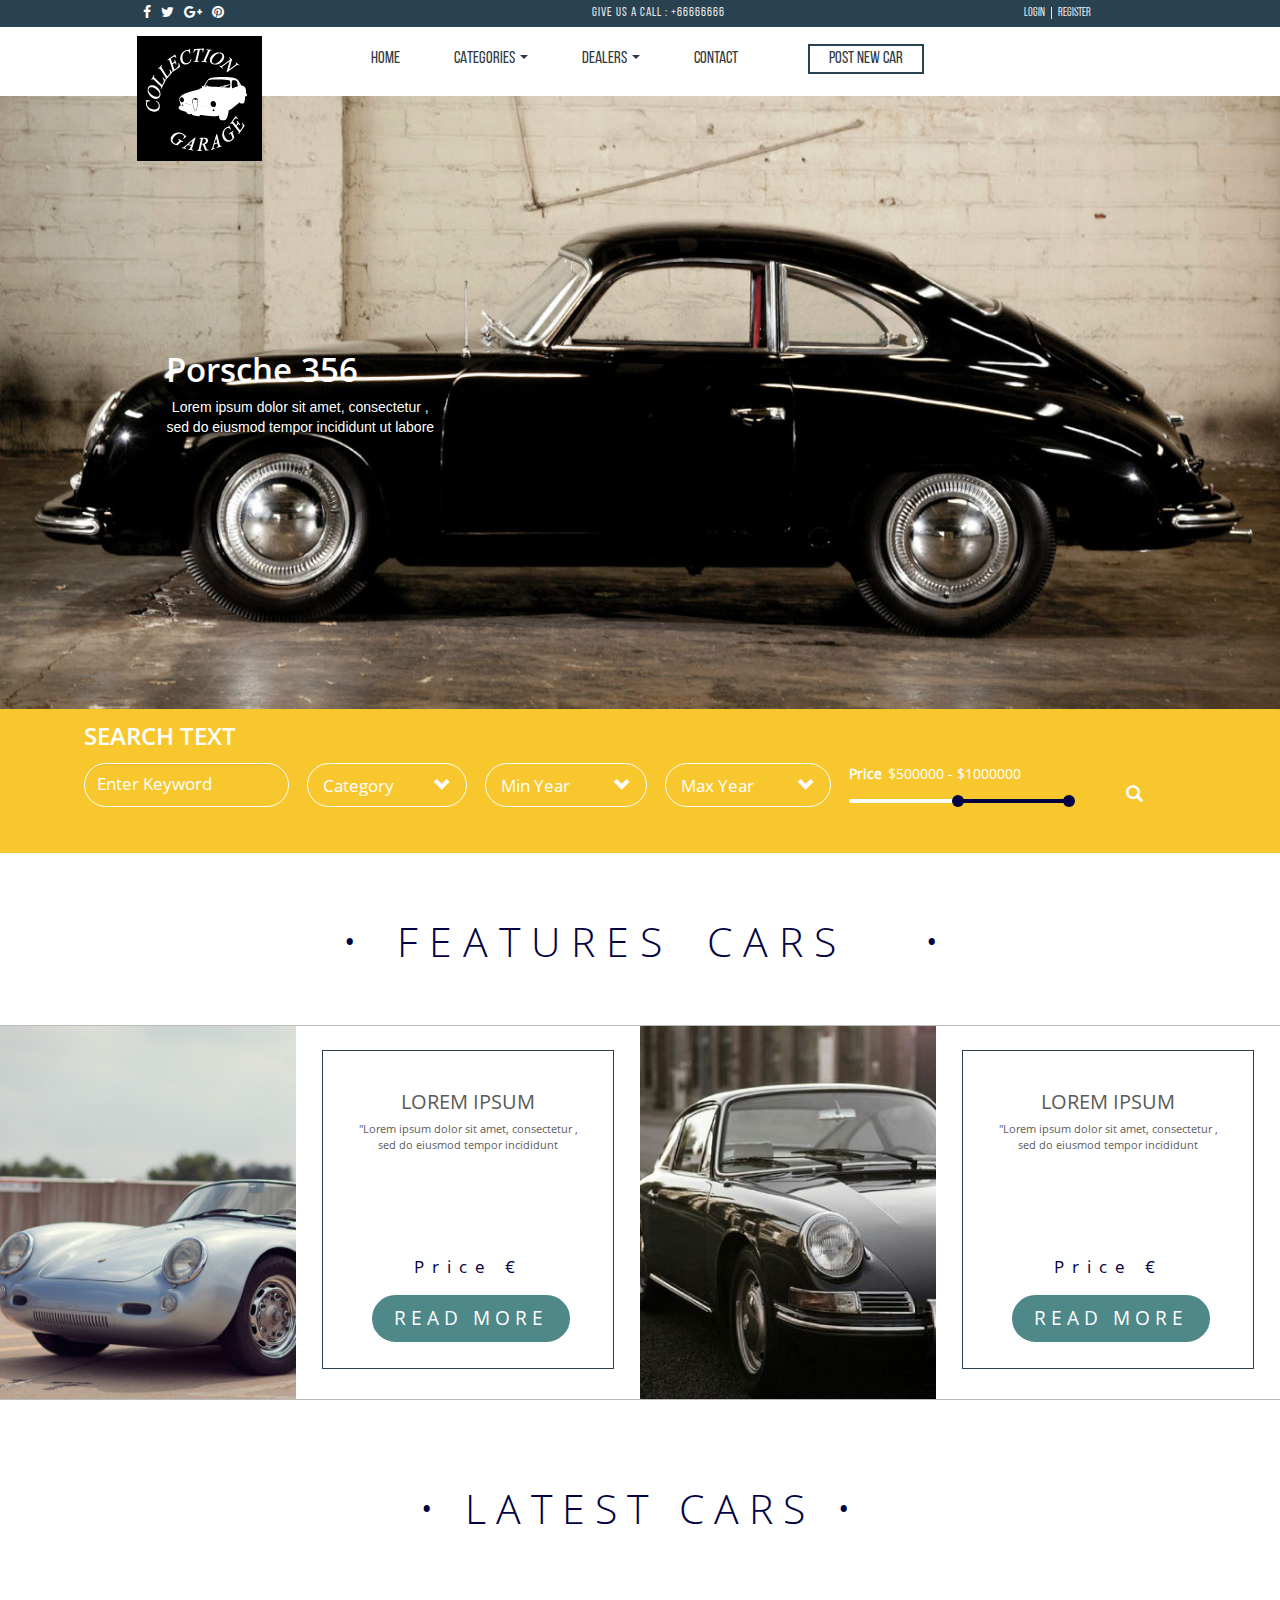
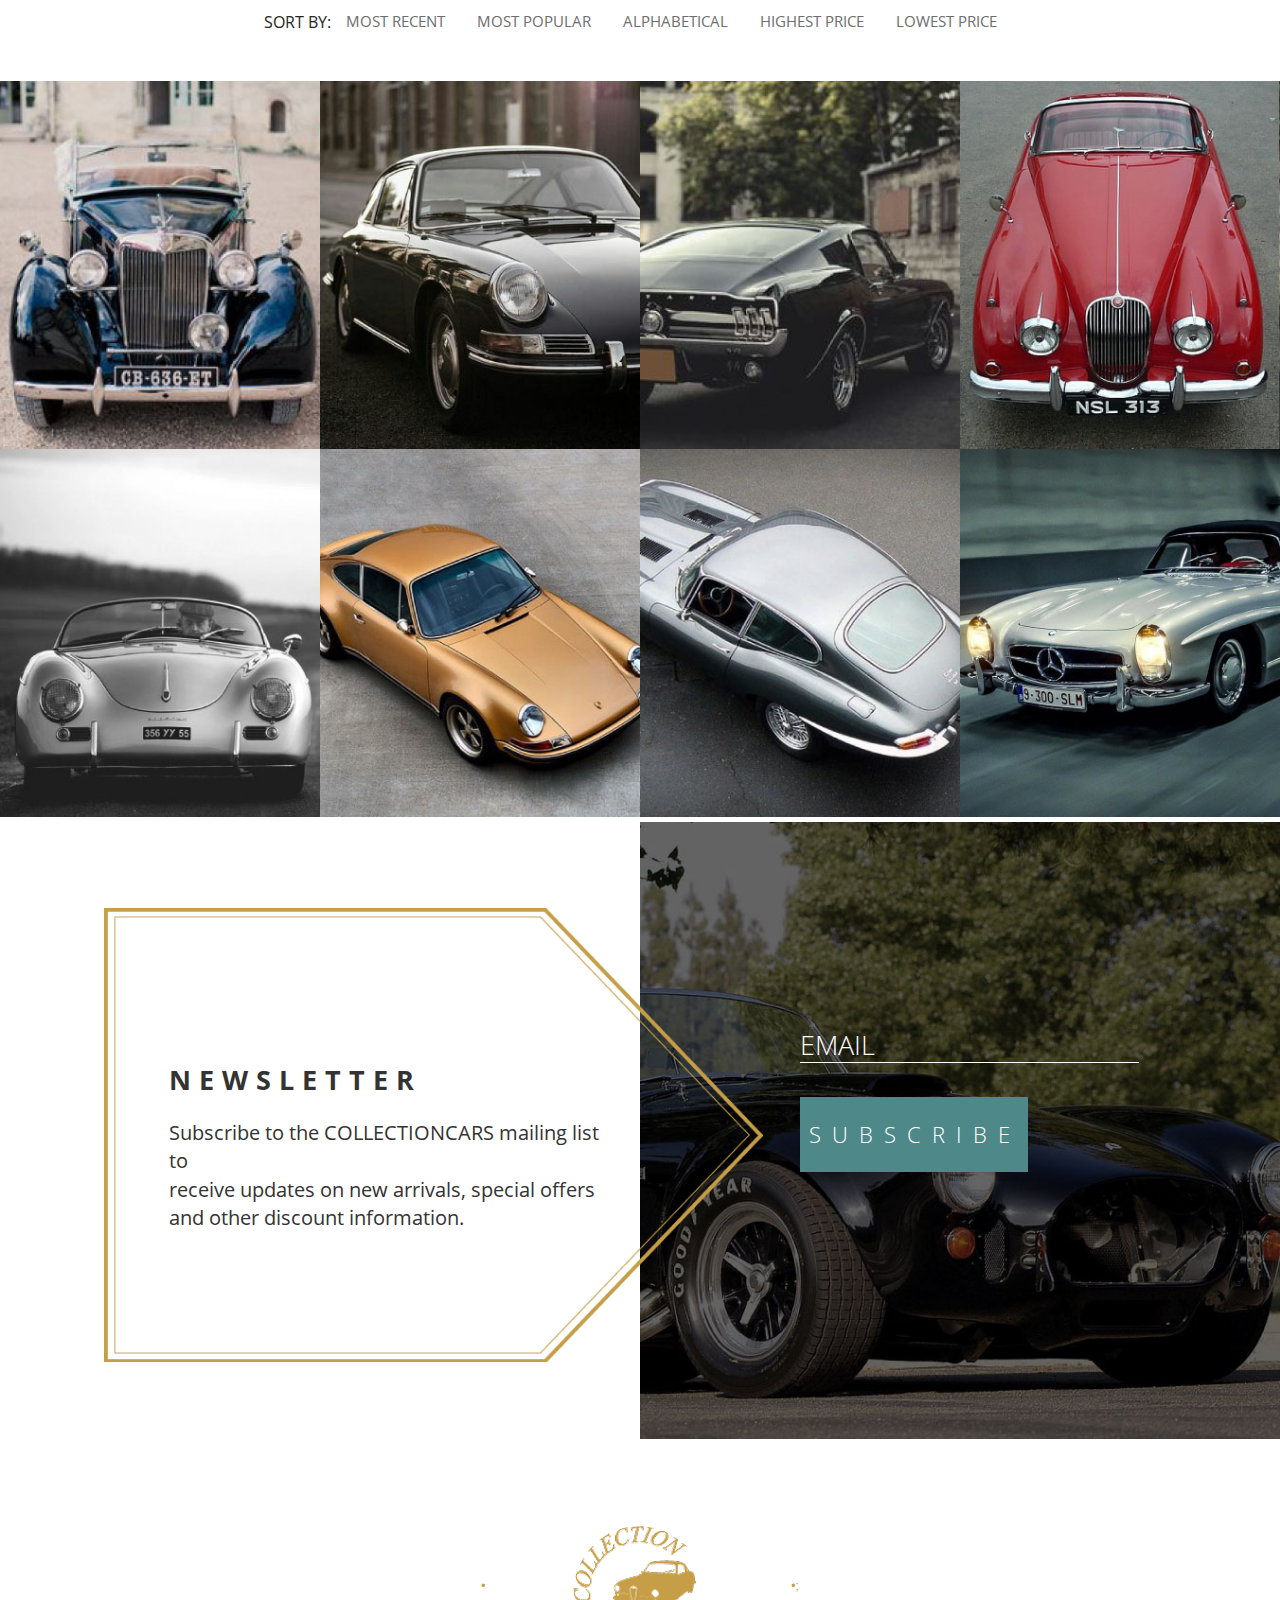
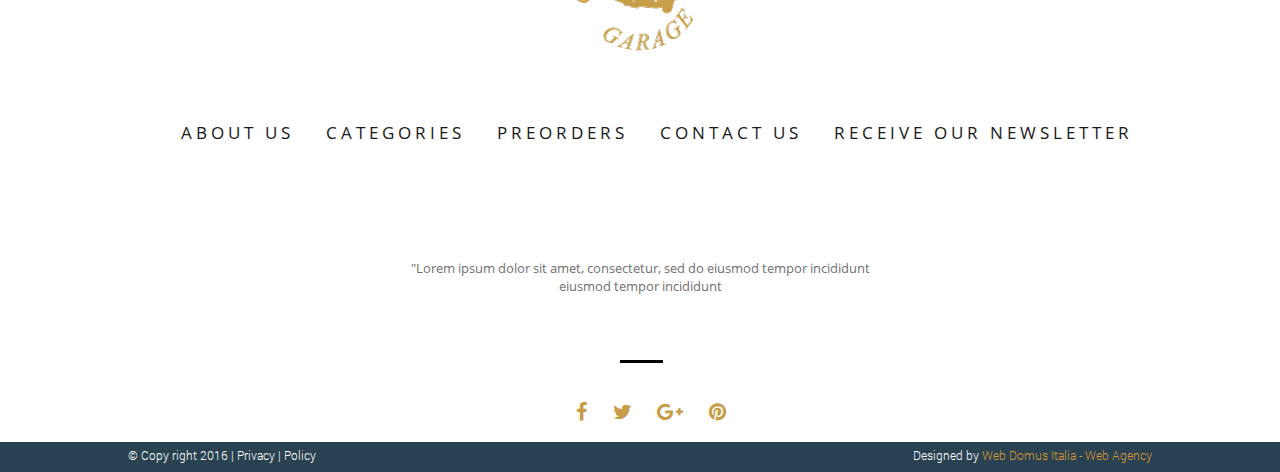
==== commit c1f07c2c: "create login page for user" ====
--- a/garage/index.html
+++ b/garage/index.html
@@ -21,13 +21,15 @@
 				<li><a href="#"><i class="fa fa-twitter"></i></a></li>
 				<li><a href="#"><i class="fa fa-google-plus"></i></a></li>
 				<li><a href="#"><i class="fa fa-pinterest"></i></a></li>
+				<li><a href="connexion.html" class="button-connection"></a></li>
+				<li><a href="register" class="button-register"></a></li>
 			</ul>
 			<ul class="givusacall">
 				<li>Give us a call : +66666666 </li>
 			</ul>
 			<ul class="logreg">
-				<li><a href="#">Login </a> </li>
-				<li><a href="#"><span class="register">Register</span></a></li>
+				<li><a href="#connexion">Login </a> </li>
+				<li><a href="#register"><span class="register">Register</span></a></li>
 			</ul>
 	</div>
 	<!-- Navbar Up -->
--- a/garage/style/mystyle.css
+++ b/garage/style/mystyle.css
@@ -15,7 +15,7 @@
 	margin-right: auto;
 }
 .header{
-	background-color: #191919;
+	background-color: #294252;
 	
 }
 .header .container{
@@ -171,7 +171,7 @@
  #navbarontop>button{
  	background: none;
  	background-color: none;
- 	border: 2px solid #C59E47;
+ 	border: 2px solid #294252;
  	font-family: 'BebasNeue Regular';
  	margin-left: 60px;
   	font-size: 16.99px;
@@ -182,7 +182,7 @@
   	padding-bottom:-2px;
  }
  #navbarontop>button:hover{
- 	background-color: #C59E47;
+ 	background-color: #294252;
  	color: #fff;
  }
  .dropdowncostume{
@@ -384,7 +384,7 @@
 	padding-left: 40px;
 }
 .midle-nav{
-	background: rgba(248,199,45,.8);
+	background: #d6d5c4;
  	border: 0px;
  	position: absolute;
  	bottom: 0px;
@@ -460,7 +460,7 @@
 	background: none;
 	background-color: none;
 	border: 1px solid #fff;
-	border-radius: 0px;
+	border-radius: 24px;
 	box-shadow: 0px;
 	box-shadow: inset 0px;
 	height: 44px;
@@ -518,7 +518,7 @@
 	padding-top: 20px;
 }
 .btn-costume{
-	border-radius: 0px;
+	border-radius: 24px;
 }
 
  
@@ -799,7 +799,7 @@
 .featurecontant{
 	width:85%;
 	height: auto;
-	border: 1px solid #C59E47;
+	border: 1px solid #294252;
 	margin-top: 7%;
  
 	margin-right: auto;
@@ -831,8 +831,7 @@
 	margin-bottom: 19px;
 }
 .featurecontant>button{
-	background: #020243;
-	border: 1px solid #020243;
+	background: #4f8888;
 	font-family: "OpenSans Regular";
 	font-size: 19px;
 	color:#fff;
@@ -840,8 +839,11 @@
 	width: 68%;
 	margin-left: 17%;
 	margin-bottom: 26px;
-	padding-top: 15px;
-	padding-bottom: 15px;
+	padding-top: 8px;
+	padding-bottom: 8px;
+	border-radius: 28px;
+	outline: none !important;
+	border: 2px #4f8888 solid;
 }
 .featurecontant>button:hover{
 	-moz-transition: all .3s ease-in;
@@ -862,6 +864,8 @@
 }
 .img2colon>img{
 	width: 100%;
+	height: 100%;
+	object-fit: cover;
 }
 #readmore{
 	overflow-y: auto;
@@ -1367,16 +1371,20 @@
 	top:45%;
 	left:25%;
 	z-index: 99;
-	background: none;
-	border: 1px solid #fff;
+	background: #4f8888;
+	border: 1px solid #4f8888;
 	font-family: "OpenSans-Light";
-	font-size: 31.5px;
+	font-size: 22px;
+	font-weight: 400;
 	color: #fff;
 	letter-spacing: 11px;
-	padding-left: 26.7px;
-	padding-right: 26.7px;
-	width: 53%;
+	padding-left: 8px !important;
+	/*padding-right: 8px !important; */
 	height: 12%;
+	border-radius: 0px;
+	display: flex;
+	justify-content: center;
+	align-items: center;
 }
  .rightside>button:hover{
  	background:#fff;
@@ -1621,7 +1629,7 @@
 
 }
 .footer{
-background-color: #191919;
+background-color: #294252;
 color: #fff;
 font-family: "Roboto Light";
 font-size: 12px;
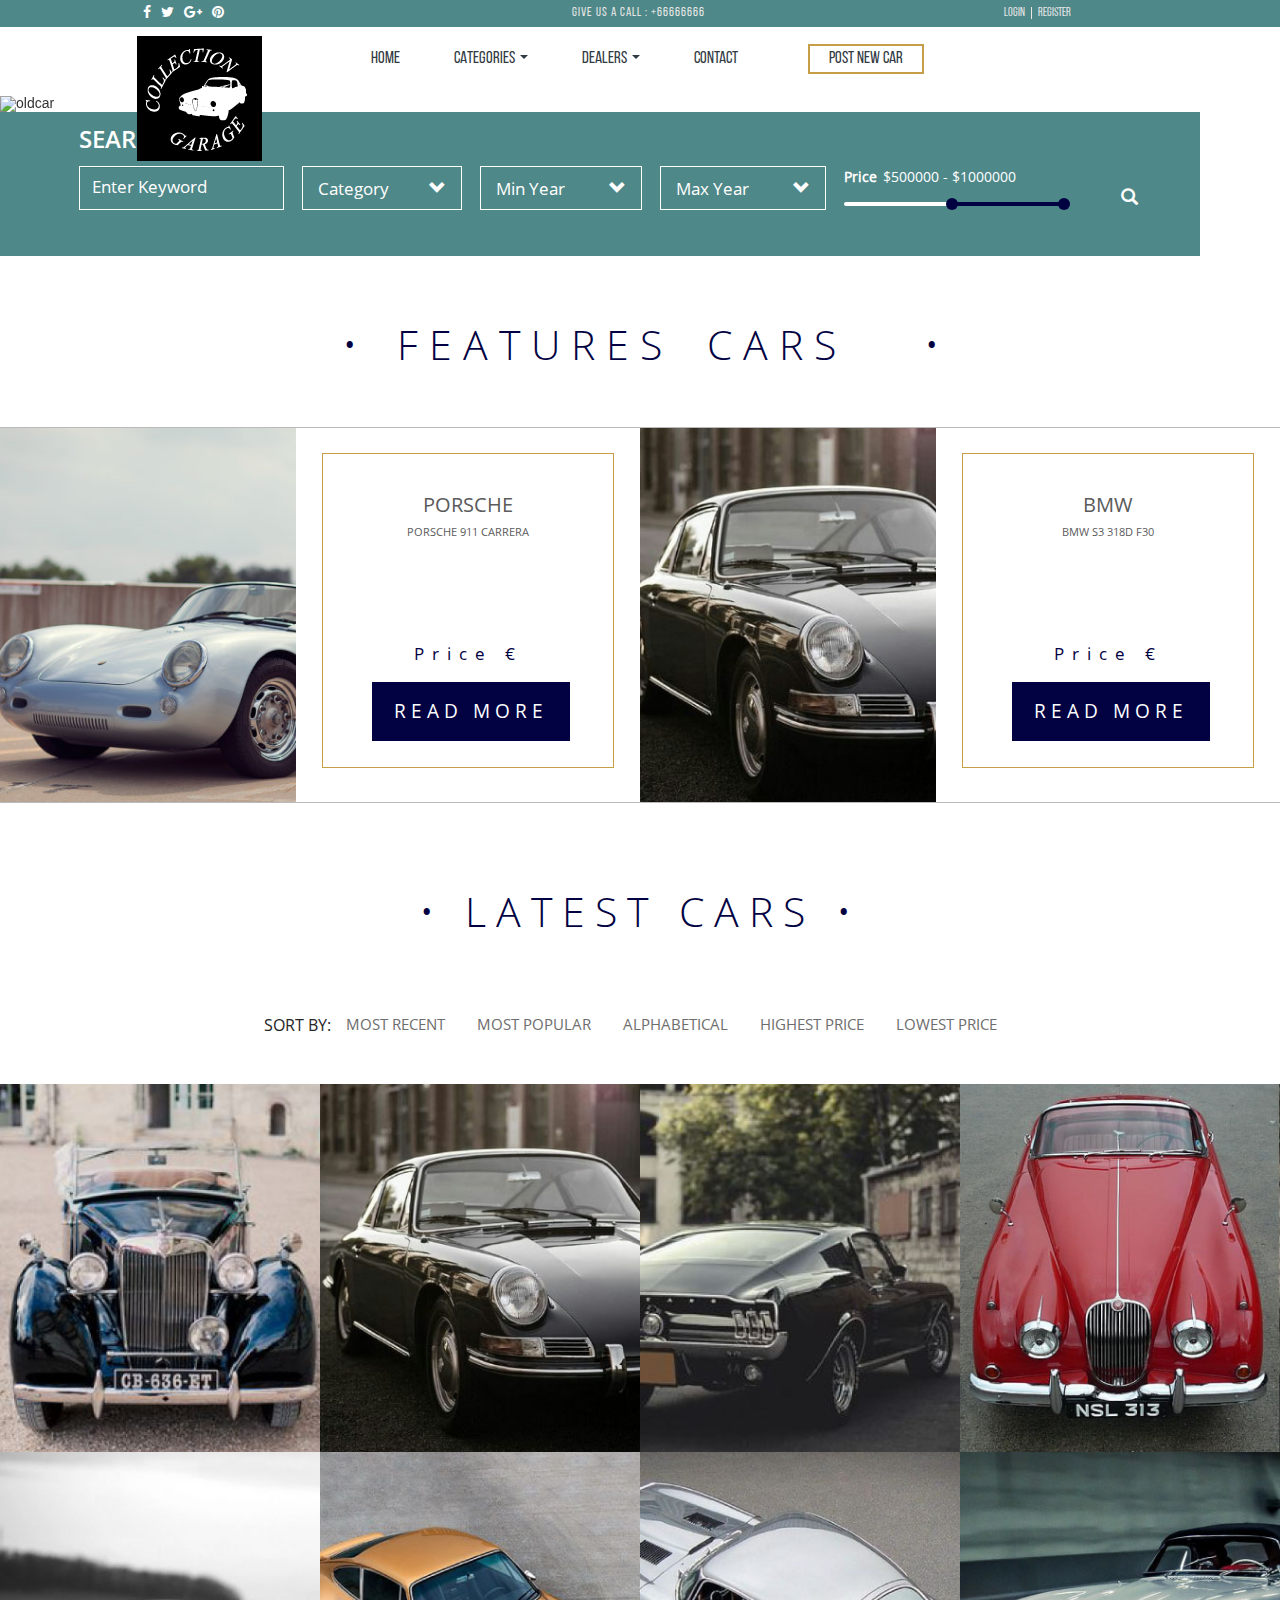
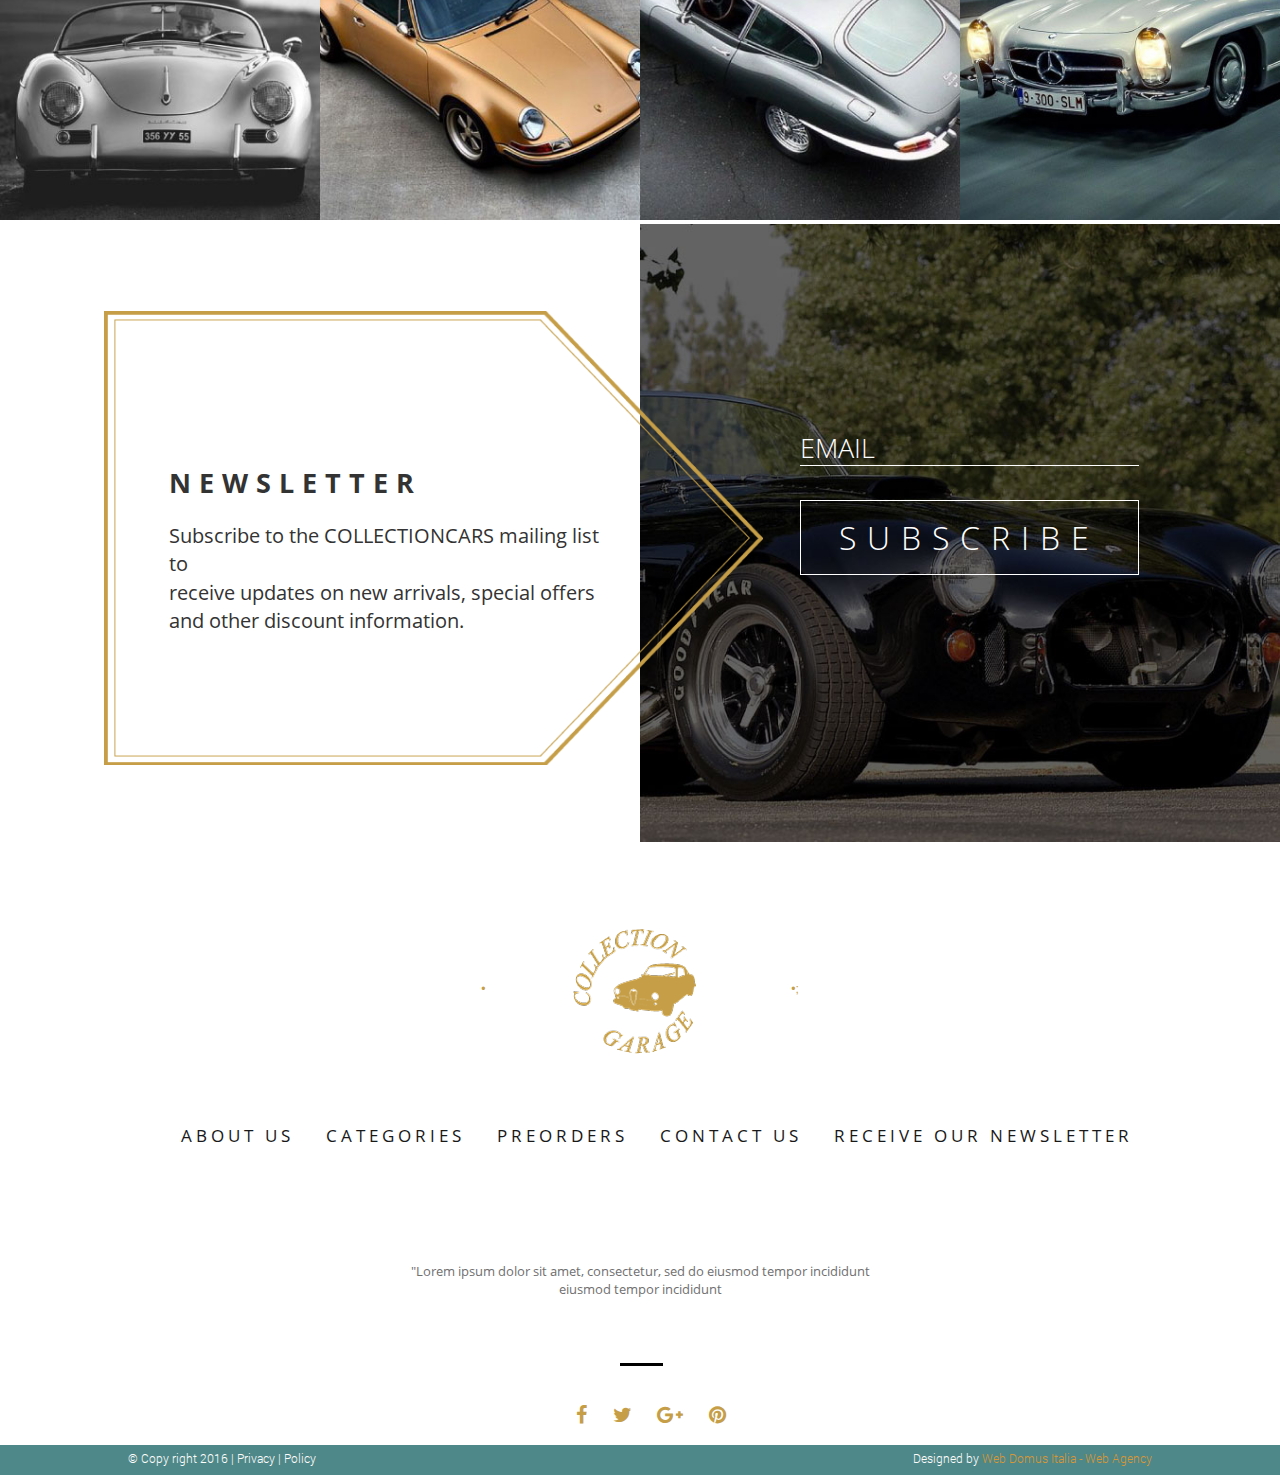
==== commit 493cdd6a: "change color of header and footer and search menu" ====
--- a/garage/index.html
+++ b/garage/index.html
@@ -21,15 +21,13 @@
 				<li><a href="#"><i class="fa fa-twitter"></i></a></li>
 				<li><a href="#"><i class="fa fa-google-plus"></i></a></li>
 				<li><a href="#"><i class="fa fa-pinterest"></i></a></li>
-				<li><a href="connexion.html" class="button-connection"></a></li>
-				<li><a href="register" class="button-register"></a></li>
 			</ul>
 			<ul class="givusacall">
 				<li>Give us a call : +66666666 </li>
 			</ul>
 			<ul class="logreg">
-				<li><a href="#connexion">Login </a> </li>
-				<li><a href="#register"><span class="register">Register</span></a></li>
+				<li><a href="#">Login </a> </li>
+				<li><a href="#"><span class="register">Register</span></a></li>
 			</ul>
 	</div>
 	<!-- Navbar Up -->
@@ -78,27 +76,26 @@
 	<div id="carousel-up" class="carousel slide" data-ride="carousel">
 		<div class="carousel-inner " role="listbox">
 			<div class="item active">
-				<img src="image/oldcar.jpg" alt="oldcar">
+				<img src="image/mercedes.jpg" alt="oldcar">
 				<div class="carousel-caption">
-					<h2>Porsche 356</h2>
-					<p>Lorem ipsum dolor sit amet, consectetur ,<br>
-						sed do eiusmod tempor incididunt ut labore </p>
+					<h2>mercedes classe a AMG</h2>
+					<p>Le constructeur d'Affalterbach.<br>
+						 </p>
 				</div>
 			</div>
 			<div class="item">
-				<img src="image/porche.jpg" alt="porche">
+				<img src="image/mercedes.jpg" alt="porche">
 				<div class="carousel-caption">
-					<h2>Porche</h2>
-						<p>Lorem ipsum dolor sit amet, consectetur ,<br>
-						sed do eiusmod tempor incididunt ut labore </p>
+					<h2>mercedes classe a AMG</h2>
+						<p>Le constructeur d'Affalterbach.</p>
 				</div>
 			</div>
 			<div class="item">
-				<img src="image/benz.jpg" alt="benz">
+				<img src="image/mercedes.jpg" alt="benz">
 				<div class="carousel-caption">
-					<h2>Car</h2>
-					<p>Lorem ipsum dolor sit amet, consectetur ,<br>
-						sed do eiusmod tempor incididunt ut labore </p>
+					<h2>mercedes classe a AMG</h2>
+					<p>Le constructeur d'Affalterbach.<br>
+						</p>
 				</div>
 			</div>
 		</div>
@@ -172,18 +169,16 @@
 					</div>
 					<div class="col-xs-12 col-sm-6 col-md-6 col-lg-6 txt1colon ">
 						<div class="featurecontant">
-							<h1>LOREM IPSUM</h1>
-							<p>"Lorem ipsum dolor sit amet, consectetur ,<br>
-			 						sed do eiusmod tempor incididunt </p>
+							<h1>PORSCHE</h1>
+							<p>PORSCHE 911 CARRERA<br>
+			 						 </p>
 			 				<h2>Price &euro;</h2>
 			 				<button id="btnRM" onclick="rmtxt()">READ MORE</button>
 			 				<div id="readmore">
-			 						<h1>Car Name</h1>
-			 						<p>"Lorem ipsum dolor sit amet, consectetur ,<br>
-			 						sed do eiusmod tempor incididunt <br>"Lorem ipsum dolor sit amet, consectetur ,<br>
-			 						sed do eiusmod tempor incididunt"Lorem ipsum dolor sit amet, consectetur1 ,
-			 						sed do eiusmod tempor incididunt"Lorem ipsum dolor sit amet, consectetur1
-			 						sed do eiusmod tempor incididunt"Lorem ipsum dolor sit amet, consectetur1<br>
+			 						<h1>PORSCHE</h1>
+			 						<p>PORSCHE CARRERA  ,<br>
+			 						PORSCHE CAYENNE <br>PORSCHE PANAMERA<br>
+									 La société fut fondée en 1931 par Ferdinand Porsche, puis reprise par son fils Ferry Porsche.<br>
 			 						</p>
 			 						<button id="btnRL">READ LESS</button>
 			 				</div>
@@ -198,18 +193,16 @@
 					</div>
 					<div class="col-xs-12 col-sm-6 col-md-6 col-lg-6 txt1colon ">
 						<div class="featurecontant">
-							<h1>LOREM IPSUM</h1>
-							<p>"Lorem ipsum dolor sit amet, consectetur ,<br>
-			 						sed do eiusmod tempor incididunt </p>
+							<h1>BMW</h1>
+							<p>BMW S3 318D F30<br>
+			 						</p>
 			 				<h2>Price &euro;</h2>
 			 				<button id="btnRM2">READ MORE</button>
 			 				<div id="readmore2">
-			 						<h1>Car Name</h1>
-			 						<p>"Lorem ipsum dolor sit amet, consectetur ,<br>
-			 						sed do eiusmod tempor incididunt <br>"Lorem ipsum dolor sit amet, consectetur ,<br>
-			 						sed do eiusmod tempor incididunt"Lorem ipsum dolor sit amet, consectetur1 ,
-			 						sed do eiusmod tempor incididunt"Lorem ipsum dolor sit amet, consectetur1
-			 						sed do eiusmod tempor incididunt"Lorem ipsum dolor sit amet, consectetur1<br></p>
+			 						<h1>BMW</h1>
+			 						<p>BMW S4<br>
+			 						BMW S5 <br>BMW S3 316D<br>
+			 						BMW (ou Bayerische Motoren Werke en allemand, litt. « Manufacture bavaroise de moteurs »), est un constructeur allemand d'automobiles haut-de-gamme, sportives et luxueuses et de motos,<br></p>
 			 						<button id="btnRL2">READ LESS</button>
 			 				</div>
 						</div>
--- a/garage/style/mystyle.css
+++ b/garage/style/mystyle.css
@@ -9,13 +9,13 @@
  */
 
 
-.allcontain{
+ .allcontain{
 	max-width: 1366px;
 	margin-left: auto;
 	margin-right: auto;
 }
 .header{
-	background-color: #294252;
+	background-color: #4f8888;
 	
 }
 .header .container{
@@ -171,7 +171,7 @@
  #navbarontop>button{
  	background: none;
  	background-color: none;
- 	border: 2px solid #294252;
+ 	border: 2px solid #C59E47;
  	font-family: 'BebasNeue Regular';
  	margin-left: 60px;
   	font-size: 16.99px;
@@ -182,7 +182,7 @@
   	padding-bottom:-2px;
  }
  #navbarontop>button:hover{
- 	background-color: #294252;
+ 	background-color: #C59E47;
  	color: #fff;
  }
  .dropdowncostume{
@@ -202,11 +202,11 @@
 #navbarontop .open > a:hover,
 #navbarontop .open > a:focus {
 	background-color: none!important;
-  border-color: #C59E47;
+  border-color: #4f8888;
 }
 #navbarontop a:focus {
   outline: none;
-  border-bottom: 2px solid #C59E47; 
+  border-bottom: 2px solid #4f8888 ; 
 }
 .navbar-default .navbar-nav .open .dropdown-menu > li > a {
 	font-family: 'BebasNeue Regular';
@@ -384,11 +384,11 @@
 	padding-left: 40px;
 }
 .midle-nav{
-	background: #d6d5c4;
+	background: #4f8888;
  	border: 0px;
  	position: absolute;
  	bottom: 0px;
- 	width: 100%;
+ 	width: 93.75%;
  	margin: 0px;
  	border-radius: 0px;
  
@@ -445,7 +445,7 @@
 	border: 1px solid #fff!important;
 }
 .navbarborder>li>a:hover{
-	color: #F8C72D !important;
+	color: #4f8888 !important;
 	background-color: #fff!important;
 
 }
@@ -460,7 +460,7 @@
 	background: none;
 	background-color: none;
 	border: 1px solid #fff;
-	border-radius: 24px;
+	border-radius: 0px;
 	box-shadow: 0px;
 	box-shadow: inset 0px;
 	height: 44px;
@@ -518,7 +518,7 @@
 	padding-top: 20px;
 }
 .btn-costume{
-	border-radius: 24px;
+	border-radius: 0px;
 }
 
  
@@ -544,7 +544,7 @@
 @media only screen and (min-width: 768px) and (max-width: 1365px){
 	.midle-nav{
 		position: relative;
-		background: rgb(248,199,45);
+		background: #4f8888;
 		top:0px;
  
  
@@ -639,7 +639,7 @@
 @media screen and (max-width: 767px){
 #navbarmidle{
 	padding-left: 20px;
-	background: rgb(248,199,45);
+	background: #4f8888;
 }
 .navbarborder>li:last-child {
 	margin-left: 0px;
@@ -674,7 +674,7 @@
 .midle-nav{
 		position:relative;
 		top:0px;
-		background: rgba(248,199,45,.9)
+		background: #4f8888;
 	}
 	.navbarborder{
 		margin-left: 0px;
@@ -799,7 +799,7 @@
 .featurecontant{
 	width:85%;
 	height: auto;
-	border: 1px solid #294252;
+	border: 1px solid #C59E47;
 	margin-top: 7%;
  
 	margin-right: auto;
@@ -831,7 +831,8 @@
 	margin-bottom: 19px;
 }
 .featurecontant>button{
-	background: #4f8888;
+	background: #020243;
+	border: 1px solid #020243;
 	font-family: "OpenSans Regular";
 	font-size: 19px;
 	color:#fff;
@@ -839,11 +840,8 @@
 	width: 68%;
 	margin-left: 17%;
 	margin-bottom: 26px;
-	padding-top: 8px;
-	padding-bottom: 8px;
-	border-radius: 28px;
-	outline: none !important;
-	border: 2px #4f8888 solid;
+	padding-top: 15px;
+	padding-bottom: 15px;
 }
 .featurecontant>button:hover{
 	-moz-transition: all .3s ease-in;
@@ -864,8 +862,6 @@
 }
 .img2colon>img{
 	width: 100%;
-	height: 100%;
-	object-fit: cover;
 }
 #readmore{
 	overflow-y: auto;
@@ -1371,20 +1367,16 @@
 	top:45%;
 	left:25%;
 	z-index: 99;
-	background: #4f8888;
-	border: 1px solid #4f8888;
+	background: none;
+	border: 1px solid #fff;
 	font-family: "OpenSans-Light";
-	font-size: 22px;
-	font-weight: 400;
+	font-size: 31.5px;
 	color: #fff;
 	letter-spacing: 11px;
-	padding-left: 8px !important;
-	/*padding-right: 8px !important; */
+	padding-left: 26.7px;
+	padding-right: 26.7px;
+	width: 53%;
 	height: 12%;
-	border-radius: 0px;
-	display: flex;
-	justify-content: center;
-	align-items: center;
 }
  .rightside>button:hover{
  	background:#fff;
@@ -1629,7 +1621,7 @@
 
 }
 .footer{
-background-color: #294252;
+background-color: #4f8888;
 color: #fff;
 font-family: "Roboto Light";
 font-size: 12px;
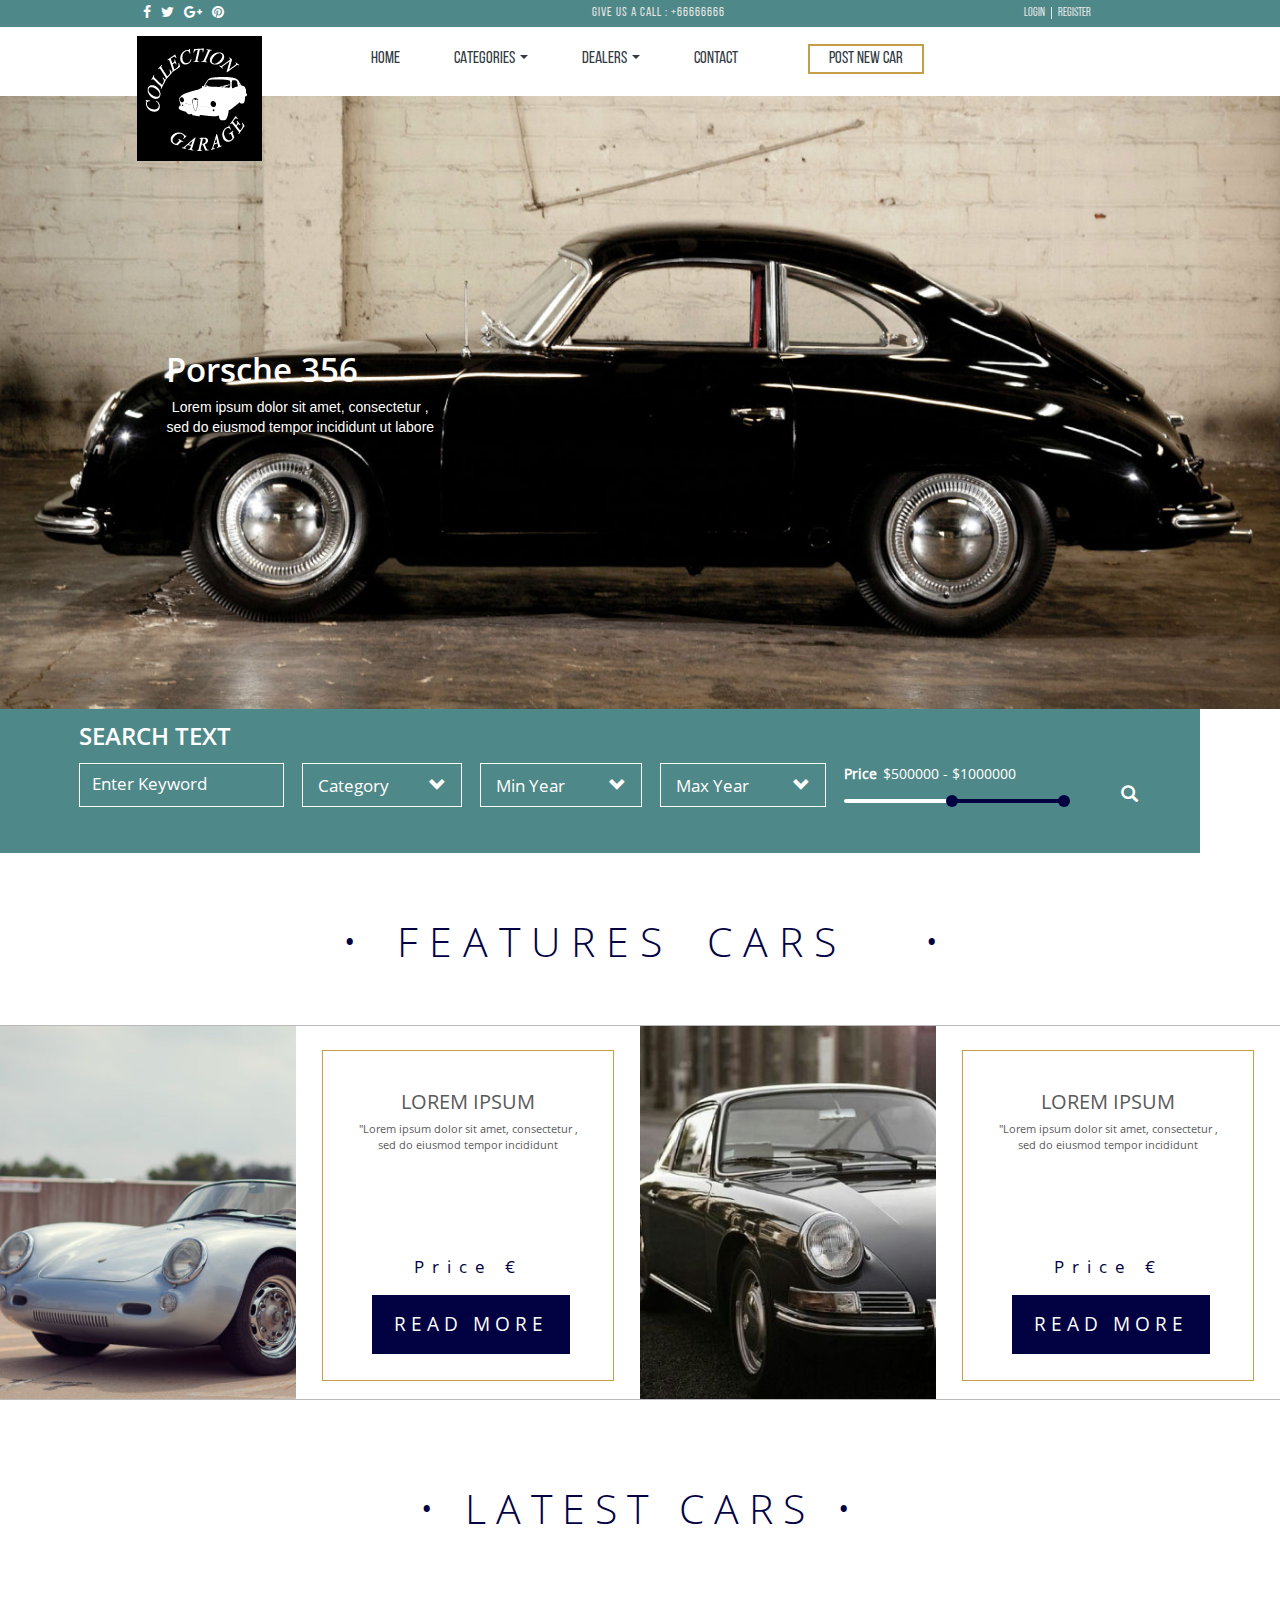
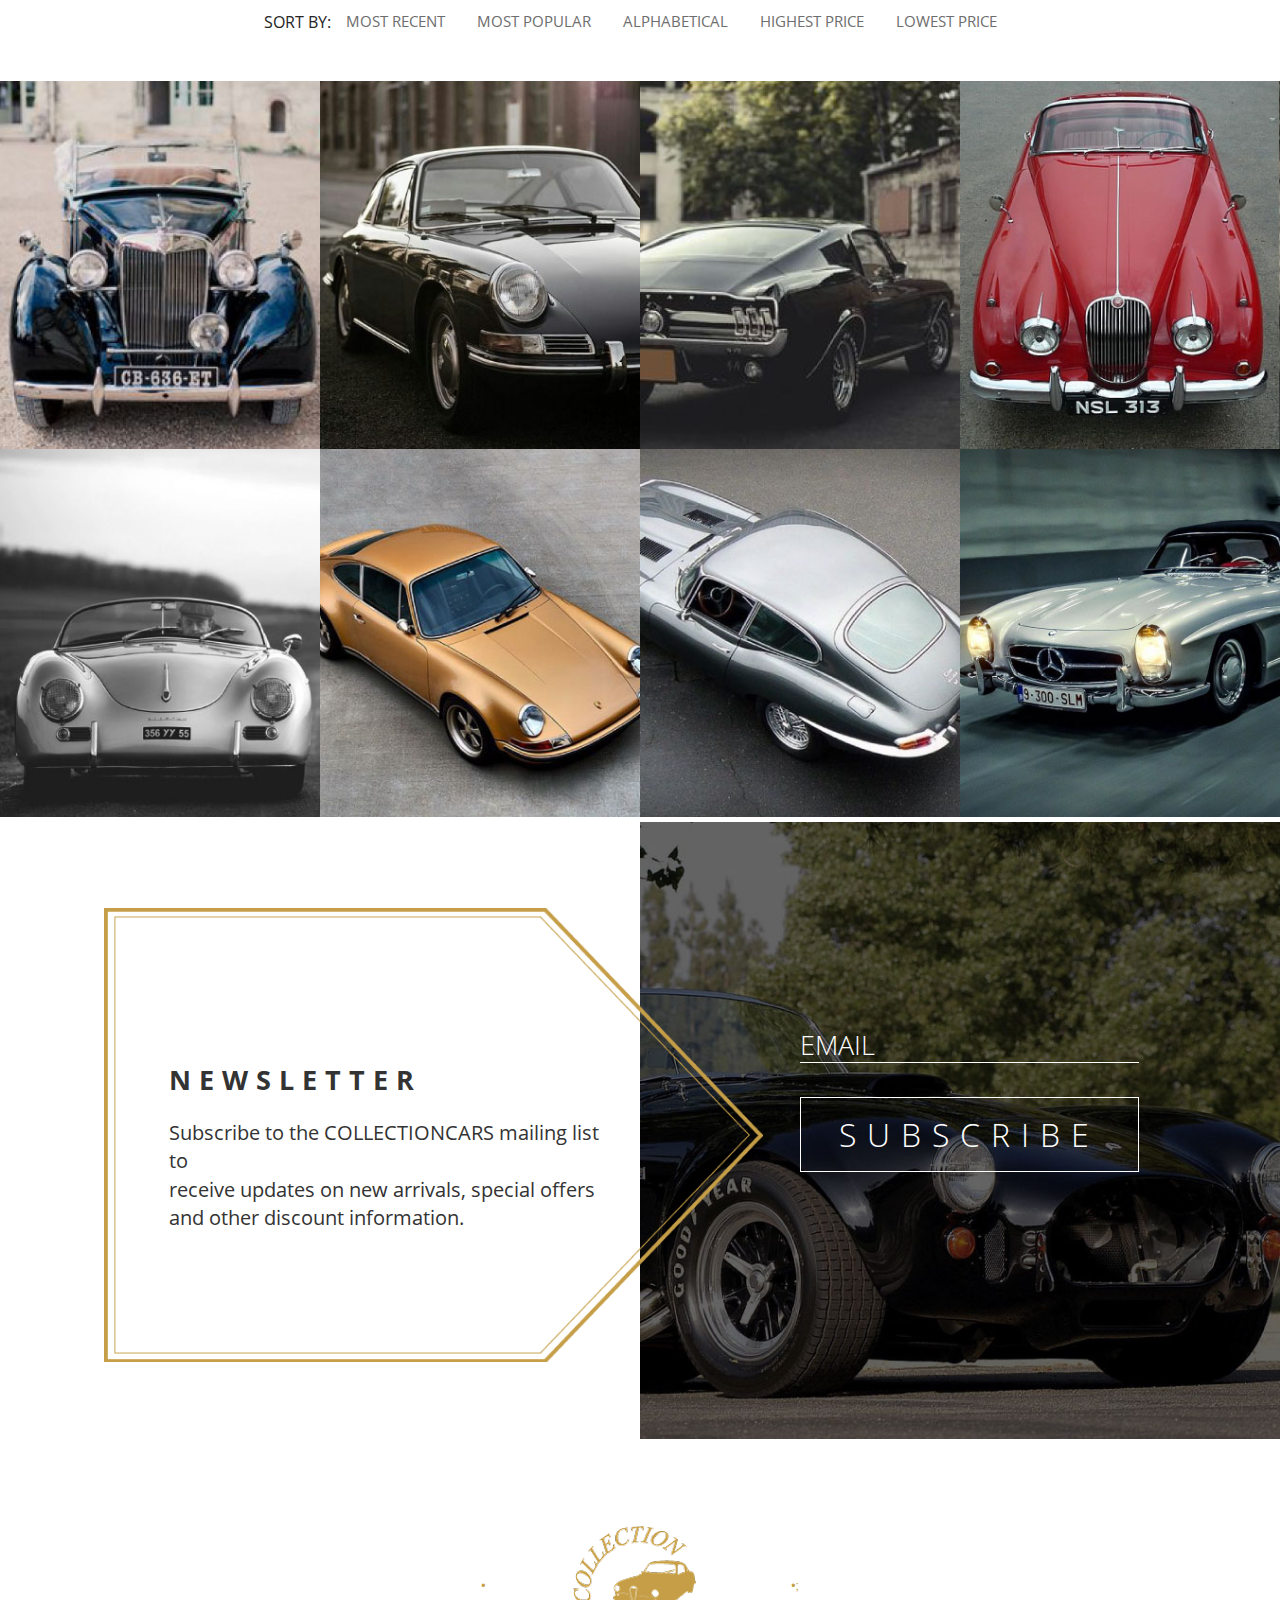
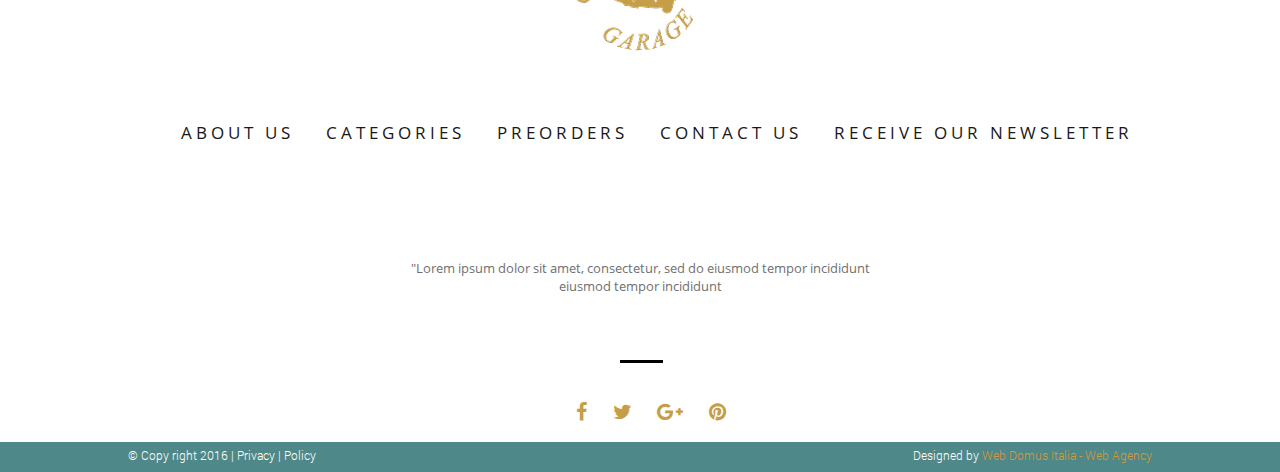
==== commit d179c8ab: "Merge branch 'mich' of github.com:aminer10/Projetversioning into test" ====
--- a/garage/index.html
+++ b/garage/index.html
@@ -21,13 +21,15 @@
 				<li><a href="#"><i class="fa fa-twitter"></i></a></li>
 				<li><a href="#"><i class="fa fa-google-plus"></i></a></li>
 				<li><a href="#"><i class="fa fa-pinterest"></i></a></li>
+				<li><a href="connexion.html" class="button-connection"></a></li>
+				<li><a href="register" class="button-register"></a></li>
 			</ul>
 			<ul class="givusacall">
 				<li>Give us a call : +66666666 </li>
 			</ul>
 			<ul class="logreg">
-				<li><a href="#">Login </a> </li>
-				<li><a href="#"><span class="register">Register</span></a></li>
+				<li><a href="connexion.html">Login </a> </li>
+				<li><a href="register.html"><span class="register">Register</span></a></li>
 			</ul>
 	</div>
 	<!-- Navbar Up -->
@@ -55,11 +57,11 @@
 					</ul>
 				</li>
 				<li class="dropdown">
-						<a href="#" class="dropdown-toggle" data-toggle="dropdown" role="button" aria-haspopup="true" aria-expanded="false">DEALERS <span class="caret"></span></a>
+						<a href="./Dealer/dealers.html" class="dropdown-toggle" data-toggle="dropdown" role="button" aria-haspopup="true" aria-expanded="false">DEALERS <span class="caret"></span></a>
 						<ul class="dropdown-menu dropdowncostume">
-							<li><a href="#">1</a></li>
-							<li><a href="#">2</a></li>
-							<li><a href="3">3</a></li>
+							<li><a href="./Dealer/dealer_sublink1.html">Aston Martins</a></li>
+							<li><a href="./Dealer/dealer_sublink2.html">Jaguar Land Rover</a></li>
+							<li><a href="./Dealer/dealer_sublink3.html">Tesla</a></li>
 						</ul>
 				</li>
 				<li>
@@ -76,26 +78,27 @@
 	<div id="carousel-up" class="carousel slide" data-ride="carousel">
 		<div class="carousel-inner " role="listbox">
 			<div class="item active">
-				<img src="image/mercedes.jpg" alt="oldcar">
+				<img src="image/oldcar.jpg" alt="oldcar">
 				<div class="carousel-caption">
-					<h2>mercedes classe a AMG</h2>
-					<p>Le constructeur d'Affalterbach.<br>
-						 </p>
+					<h2>Porsche 356</h2>
+					<p>Lorem ipsum dolor sit amet, consectetur ,<br>
+						sed do eiusmod tempor incididunt ut labore </p>
 				</div>
 			</div>
 			<div class="item">
-				<img src="image/mercedes.jpg" alt="porche">
+				<img src="image/porche.jpg" alt="porche">
 				<div class="carousel-caption">
-					<h2>mercedes classe a AMG</h2>
-						<p>Le constructeur d'Affalterbach.</p>
+					<h2>Porche</h2>
+						<p>Lorem ipsum dolor sit amet, consectetur ,<br>
+						sed do eiusmod tempor incididunt ut labore </p>
 				</div>
 			</div>
 			<div class="item">
-				<img src="image/mercedes.jpg" alt="benz">
+				<img src="image/benz.jpg" alt="benz">
 				<div class="carousel-caption">
-					<h2>mercedes classe a AMG</h2>
-					<p>Le constructeur d'Affalterbach.<br>
-						</p>
+					<h2>Car</h2>
+					<p>Lorem ipsum dolor sit amet, consectetur ,<br>
+						sed do eiusmod tempor incididunt ut labore </p>
 				</div>
 			</div>
 		</div>
@@ -169,16 +172,18 @@
 					</div>
 					<div class="col-xs-12 col-sm-6 col-md-6 col-lg-6 txt1colon ">
 						<div class="featurecontant">
-							<h1>PORSCHE</h1>
-							<p>PORSCHE 911 CARRERA<br>
-			 						 </p>
+							<h1>LOREM IPSUM</h1>
+							<p>"Lorem ipsum dolor sit amet, consectetur ,<br>
+			 						sed do eiusmod tempor incididunt </p>
 			 				<h2>Price &euro;</h2>
 			 				<button id="btnRM" onclick="rmtxt()">READ MORE</button>
 			 				<div id="readmore">
-			 						<h1>PORSCHE</h1>
-			 						<p>PORSCHE CARRERA  ,<br>
-			 						PORSCHE CAYENNE <br>PORSCHE PANAMERA<br>
-									 La société fut fondée en 1931 par Ferdinand Porsche, puis reprise par son fils Ferry Porsche.<br>
+			 						<h1>Car Name</h1>
+			 						<p>"Lorem ipsum dolor sit amet, consectetur ,<br>
+			 						sed do eiusmod tempor incididunt <br>"Lorem ipsum dolor sit amet, consectetur ,<br>
+			 						sed do eiusmod tempor incididunt"Lorem ipsum dolor sit amet, consectetur1 ,
+			 						sed do eiusmod tempor incididunt"Lorem ipsum dolor sit amet, consectetur1
+			 						sed do eiusmod tempor incididunt"Lorem ipsum dolor sit amet, consectetur1<br>
 			 						</p>
 			 						<button id="btnRL">READ LESS</button>
 			 				</div>
@@ -193,16 +198,18 @@
 					</div>
 					<div class="col-xs-12 col-sm-6 col-md-6 col-lg-6 txt1colon ">
 						<div class="featurecontant">
-							<h1>BMW</h1>
-							<p>BMW S3 318D F30<br>
-			 						</p>
+							<h1>LOREM IPSUM</h1>
+							<p>"Lorem ipsum dolor sit amet, consectetur ,<br>
+			 						sed do eiusmod tempor incididunt </p>
 			 				<h2>Price &euro;</h2>
 			 				<button id="btnRM2">READ MORE</button>
 			 				<div id="readmore2">
-			 						<h1>BMW</h1>
-			 						<p>BMW S4<br>
-			 						BMW S5 <br>BMW S3 316D<br>
-			 						BMW (ou Bayerische Motoren Werke en allemand, litt. « Manufacture bavaroise de moteurs »), est un constructeur allemand d'automobiles haut-de-gamme, sportives et luxueuses et de motos,<br></p>
+			 						<h1>Car Name</h1>
+			 						<p>"Lorem ipsum dolor sit amet, consectetur ,<br>
+			 						sed do eiusmod tempor incididunt <br>"Lorem ipsum dolor sit amet, consectetur ,<br>
+			 						sed do eiusmod tempor incididunt"Lorem ipsum dolor sit amet, consectetur1 ,
+			 						sed do eiusmod tempor incididunt"Lorem ipsum dolor sit amet, consectetur1
+			 						sed do eiusmod tempor incididunt"Lorem ipsum dolor sit amet, consectetur1<br></p>
 			 						<button id="btnRL2">READ LESS</button>
 			 				</div>
 						</div>
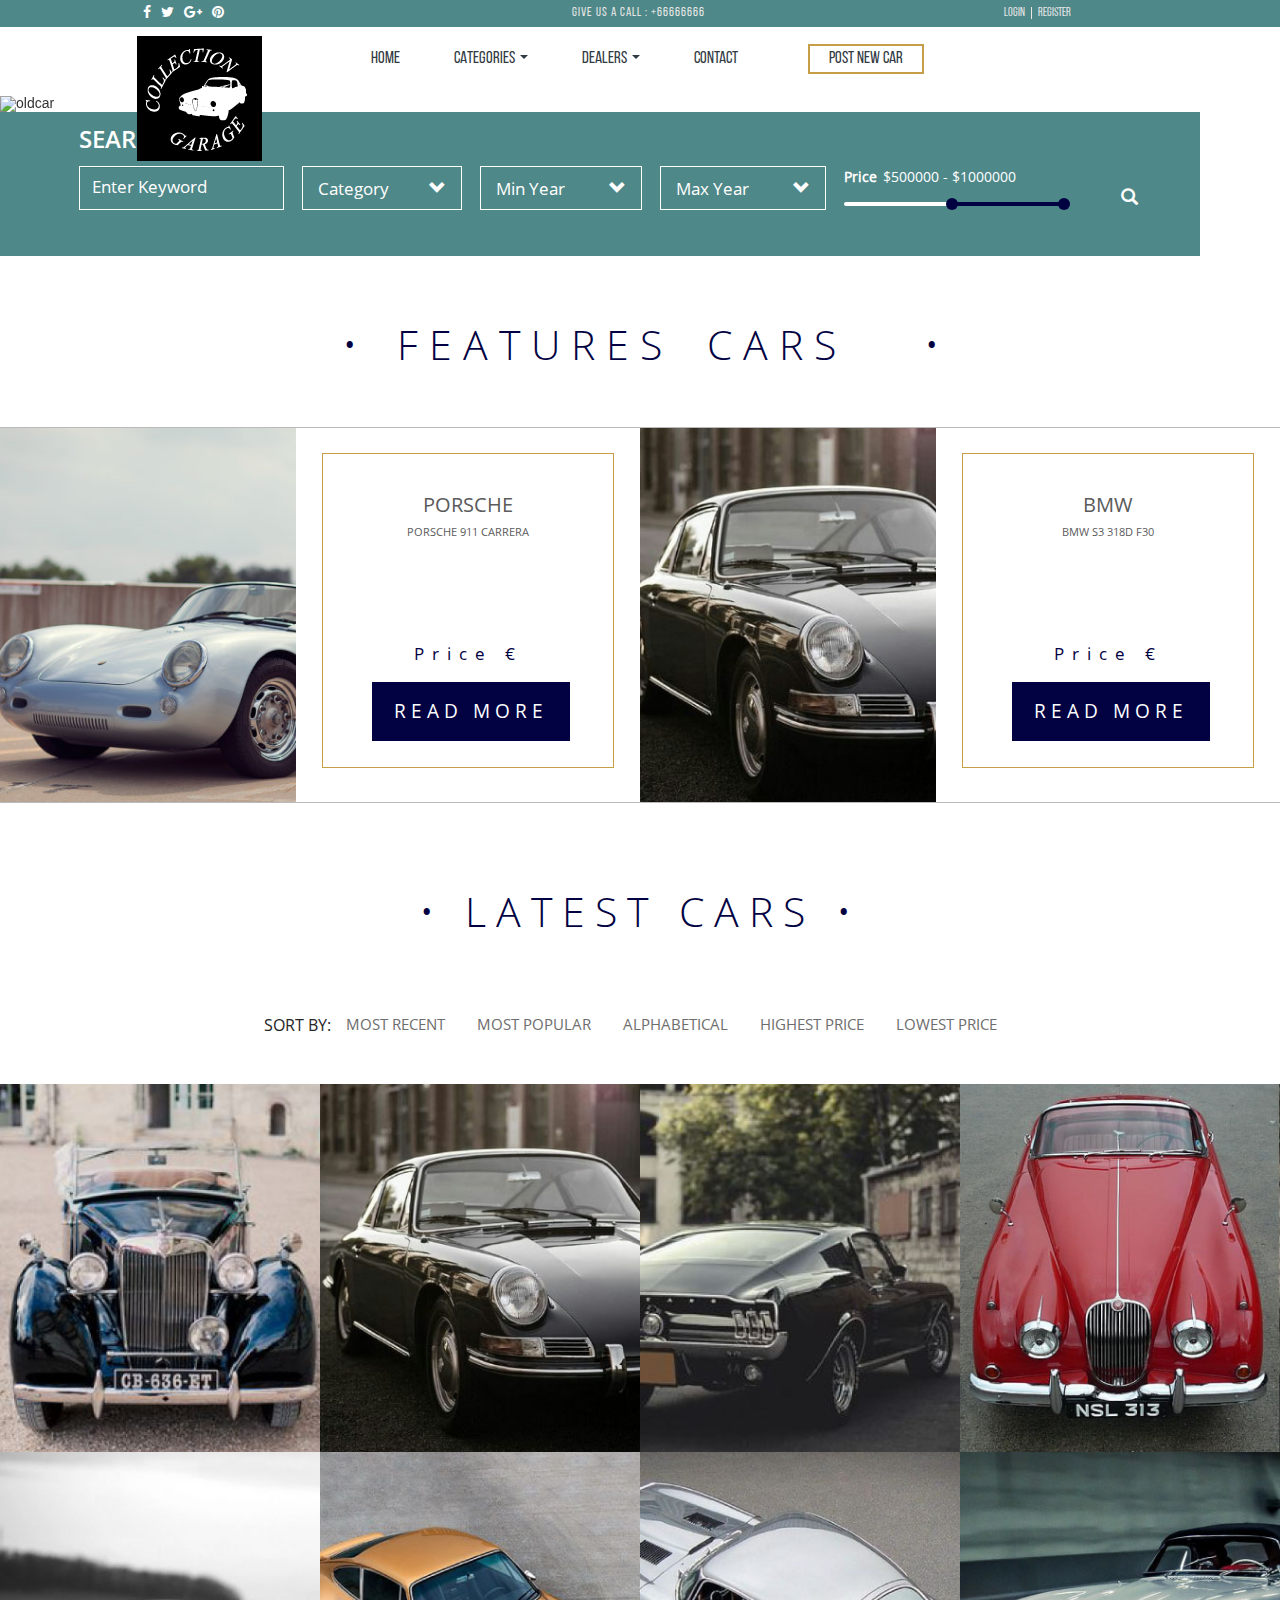
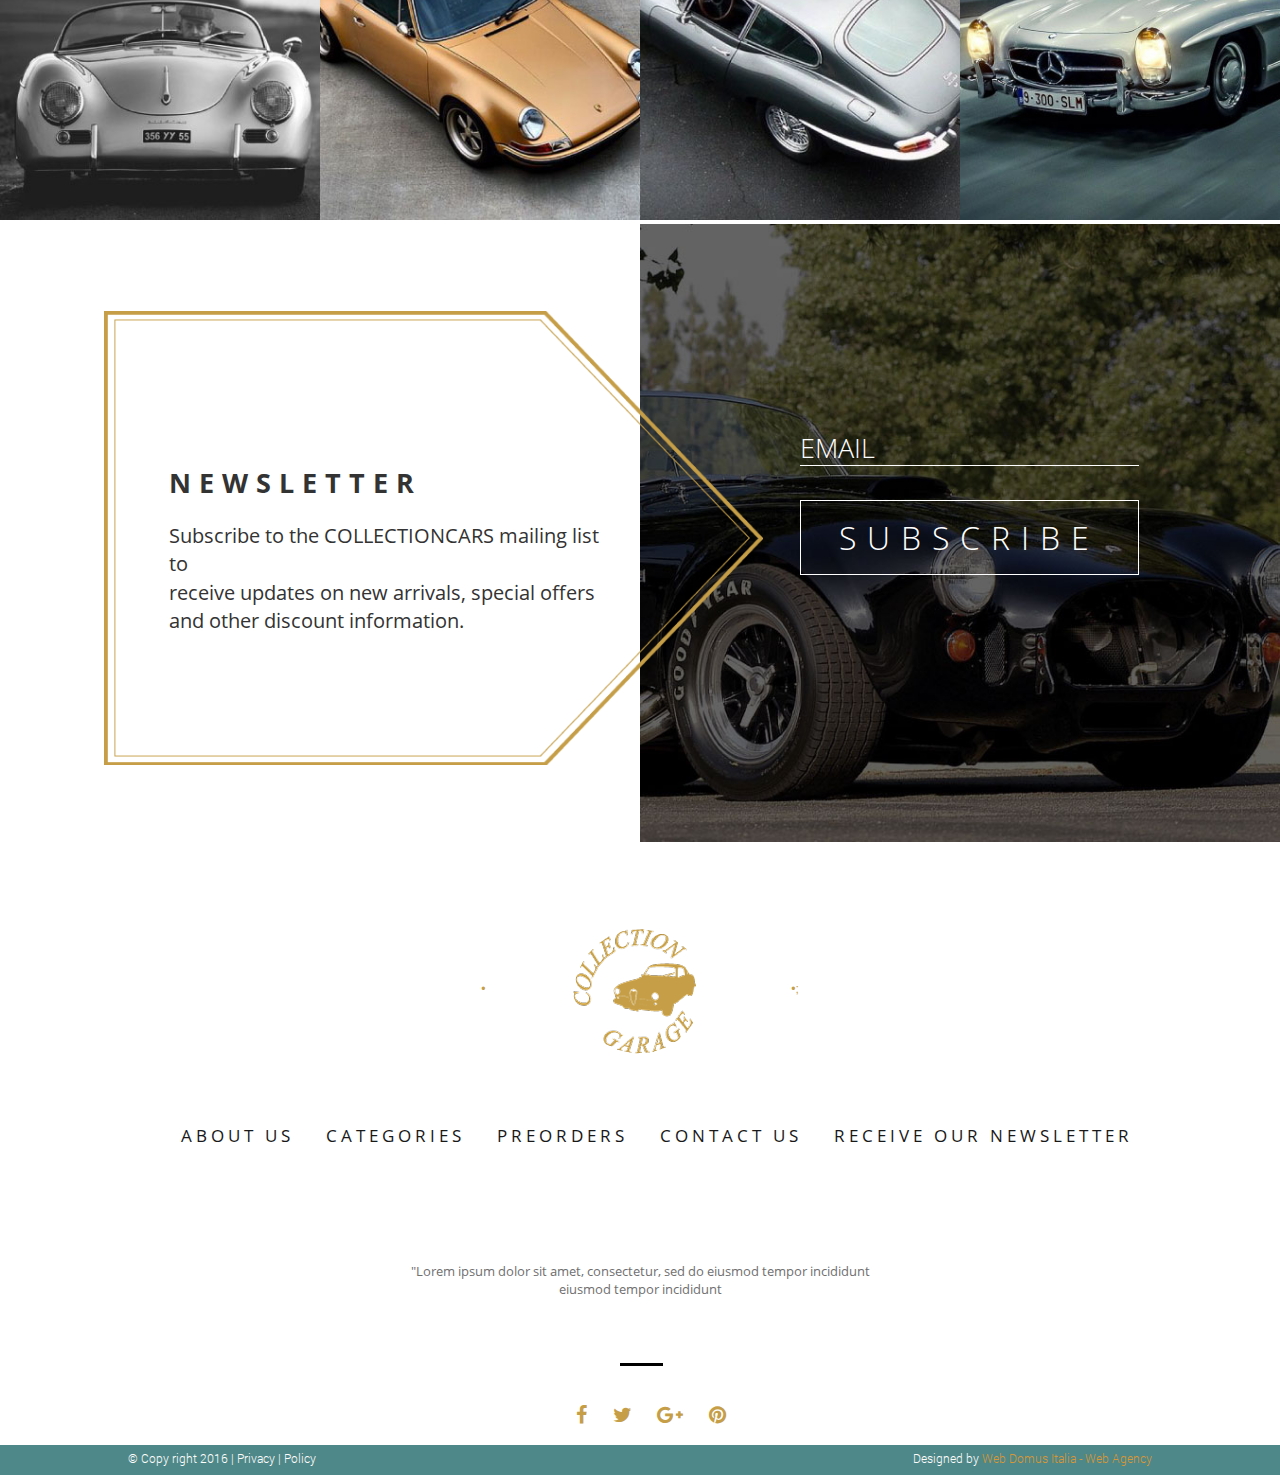
==== commit 7955dd8c: "rename file css" ====
--- a/garage/index.html
+++ b/garage/index.html
@@ -10,7 +10,7 @@
 	<link rel="stylesheet" type="text/css" href="source/bootstrap-3.3.6-dist/css/bootstrap.css">
 	<link rel="stylesheet" type="text/css" href="source/font-awesome-4.5.0/css/font-awesome.css">
 	<link rel="stylesheet" type="text/css" href="style/slider.css">
-	<link rel="stylesheet" type="text/css" href="style/mystyle.css">
+	<link rel="stylesheet" type="text/css" href="style/mystyleamine.css">
 </head>
 <body>
 <!-- Header -->
@@ -21,15 +21,13 @@
 				<li><a href="#"><i class="fa fa-twitter"></i></a></li>
 				<li><a href="#"><i class="fa fa-google-plus"></i></a></li>
 				<li><a href="#"><i class="fa fa-pinterest"></i></a></li>
-				<li><a href="connexion.html" class="button-connection"></a></li>
-				<li><a href="register" class="button-register"></a></li>
 			</ul>
 			<ul class="givusacall">
 				<li>Give us a call : +66666666 </li>
 			</ul>
 			<ul class="logreg">
-				<li><a href="connexion.html">Login </a> </li>
-				<li><a href="register.html"><span class="register">Register</span></a></li>
+				<li><a href="#">Login </a> </li>
+				<li><a href="#"><span class="register">Register</span></a></li>
 			</ul>
 	</div>
 	<!-- Navbar Up -->
@@ -57,11 +55,11 @@
 					</ul>
 				</li>
 				<li class="dropdown">
-						<a href="./Dealer/dealers.html" class="dropdown-toggle" data-toggle="dropdown" role="button" aria-haspopup="true" aria-expanded="false">DEALERS <span class="caret"></span></a>
+						<a href="#" class="dropdown-toggle" data-toggle="dropdown" role="button" aria-haspopup="true" aria-expanded="false">DEALERS <span class="caret"></span></a>
 						<ul class="dropdown-menu dropdowncostume">
-							<li><a href="./Dealer/dealer_sublink1.html">Aston Martins</a></li>
-							<li><a href="./Dealer/dealer_sublink2.html">Jaguar Land Rover</a></li>
-							<li><a href="./Dealer/dealer_sublink3.html">Tesla</a></li>
+							<li><a href="#">1</a></li>
+							<li><a href="#">2</a></li>
+							<li><a href="3">3</a></li>
 						</ul>
 				</li>
 				<li>
@@ -78,27 +76,26 @@
 	<div id="carousel-up" class="carousel slide" data-ride="carousel">
 		<div class="carousel-inner " role="listbox">
 			<div class="item active">
-				<img src="image/oldcar.jpg" alt="oldcar">
+				<img src="image/mercedes.jpg" alt="oldcar">
 				<div class="carousel-caption">
-					<h2>Porsche 356</h2>
-					<p>Lorem ipsum dolor sit amet, consectetur ,<br>
-						sed do eiusmod tempor incididunt ut labore </p>
+					<h2>mercedes classe a AMG</h2>
+					<p>Le constructeur d'Affalterbach.<br>
+						 </p>
 				</div>
 			</div>
 			<div class="item">
-				<img src="image/porche.jpg" alt="porche">
+				<img src="image/mercedes.jpg" alt="porche">
 				<div class="carousel-caption">
-					<h2>Porche</h2>
-						<p>Lorem ipsum dolor sit amet, consectetur ,<br>
-						sed do eiusmod tempor incididunt ut labore </p>
+					<h2>mercedes classe a AMG</h2>
+						<p>Le constructeur d'Affalterbach.</p>
 				</div>
 			</div>
 			<div class="item">
-				<img src="image/benz.jpg" alt="benz">
+				<img src="image/mercedes.jpg" alt="benz">
 				<div class="carousel-caption">
-					<h2>Car</h2>
-					<p>Lorem ipsum dolor sit amet, consectetur ,<br>
-						sed do eiusmod tempor incididunt ut labore </p>
+					<h2>mercedes classe a AMG</h2>
+					<p>Le constructeur d'Affalterbach.<br>
+						</p>
 				</div>
 			</div>
 		</div>
@@ -172,18 +169,16 @@
 					</div>
 					<div class="col-xs-12 col-sm-6 col-md-6 col-lg-6 txt1colon ">
 						<div class="featurecontant">
-							<h1>LOREM IPSUM</h1>
-							<p>"Lorem ipsum dolor sit amet, consectetur ,<br>
-			 						sed do eiusmod tempor incididunt </p>
+							<h1>PORSCHE</h1>
+							<p>PORSCHE 911 CARRERA<br>
+			 						 </p>
 			 				<h2>Price &euro;</h2>
 			 				<button id="btnRM" onclick="rmtxt()">READ MORE</button>
 			 				<div id="readmore">
-			 						<h1>Car Name</h1>
-			 						<p>"Lorem ipsum dolor sit amet, consectetur ,<br>
-			 						sed do eiusmod tempor incididunt <br>"Lorem ipsum dolor sit amet, consectetur ,<br>
-			 						sed do eiusmod tempor incididunt"Lorem ipsum dolor sit amet, consectetur1 ,
-			 						sed do eiusmod tempor incididunt"Lorem ipsum dolor sit amet, consectetur1
-			 						sed do eiusmod tempor incididunt"Lorem ipsum dolor sit amet, consectetur1<br>
+			 						<h1>PORSCHE</h1>
+			 						<p>PORSCHE CARRERA  ,<br>
+			 						PORSCHE CAYENNE <br>PORSCHE PANAMERA<br>
+									 La société fut fondée en 1931 par Ferdinand Porsche.<br>
 			 						</p>
 			 						<button id="btnRL">READ LESS</button>
 			 				</div>
@@ -198,18 +193,16 @@
 					</div>
 					<div class="col-xs-12 col-sm-6 col-md-6 col-lg-6 txt1colon ">
 						<div class="featurecontant">
-							<h1>LOREM IPSUM</h1>
-							<p>"Lorem ipsum dolor sit amet, consectetur ,<br>
-			 						sed do eiusmod tempor incididunt </p>
+							<h1>BMW</h1>
+							<p>BMW S3 318D F30<br>
+			 						</p>
 			 				<h2>Price &euro;</h2>
 			 				<button id="btnRM2">READ MORE</button>
 			 				<div id="readmore2">
-			 						<h1>Car Name</h1>
-			 						<p>"Lorem ipsum dolor sit amet, consectetur ,<br>
-			 						sed do eiusmod tempor incididunt <br>"Lorem ipsum dolor sit amet, consectetur ,<br>
-			 						sed do eiusmod tempor incididunt"Lorem ipsum dolor sit amet, consectetur1 ,
-			 						sed do eiusmod tempor incididunt"Lorem ipsum dolor sit amet, consectetur1
-			 						sed do eiusmod tempor incididunt"Lorem ipsum dolor sit amet, consectetur1<br></p>
+			 						<h1>BMW</h1>
+			 						<p>BMW S4<br>
+			 						BMW S5 <br>BMW S3 316D<br>
+			 						BMW (ou Bayerische Motoren Werke en allemand, litt. « Manufacture bavaroise de moteurs »), est un constructeur allemand d'automobiles haut-de-gamme, sportives et luxueuses et de motos,<br></p>
 			 						<button id="btnRL2">READ LESS</button>
 			 				</div>
 						</div>
--- a/garage/style/mystyleamine.css
+++ b/garage/style/mystyleamine.css
@@ -0,0 +1,1698 @@
+/*
+ Theme Name: GARAGE
+ Author: Web Domus ITALIA
+ Author URI: http://www.webdomus.net/
+ Description: GARAGE a multi-purpose HTML5 template built with latest Bootstrap framework. It offers flexible solutions, responsive, well documented and comes packed with tons of feature and options which they can be easily customized! It is a perfect solution for all kinds of businesses from small businesses to startups and bloggers.
+ Version: 1.0.0
+ License:  GARAGE template is under Creative Commons Attribution 4.0 International License.
+ Template: GARAGE
+ */
+
+
+ .allcontain{
+	max-width: 1366px;
+	margin-left: auto;
+	margin-right: auto;
+}
+.header{
+	background-color: #4f8888;
+	
+}
+.header .container{
+	padding: 0px;
+}
+
+.socialicon{
+list-style-type: none;
+display: inline-block;
+margin: 0px;
+padding-left: 11.2%;
+ 
+}
+.socialicon>li{
+float: left;
+padding-top: 2px;
+
+}
+.socialicon>li>a{
+padding-right: 10px;
+color: #fff;
+text-decoration: none;
+}
+.socialicon>li>a:hover{
+	color: #C59E47;
+
+}
+ 
+.givusacall{
+	list-style-type: none;
+	display: inline-block;
+	letter-spacing: 1px;
+	font-family: 'BebasNeue Regular';
+	font-size: 12.7px;	
+	color: #E7E7E7;
+	margin-bottom: 0px;
+	padding-left: 26.1%;
+}
+.givusacall>li{
+		float: right;
+}
+ .logreg{
+ 	list-style-type: none;
+ 	display: inline-block;
+ 	
+	font-family: 'BebasNeue Regular';
+	font-size: 9pt;
+	color: #E7E7E7;
+	margin-bottom: 0px;
+	padding-left: 23%;
+}
+.logreg>li{
+float: left;
+
+}
+.logreg>li>a{
+	text-decoration: none;
+	color: #E7E7E7;
+	padding-right: 6px;
+}
+.logreg>li>a:hover{
+	color:#C59E47;
+}
+.logreg .register{
+	border-left: 1px solid #E7E7E7;
+	padding-left: 6px;
+	padding-top: 0px;
+	padding-bottom: 0px;
+}
+@media screen and (max-width: 825px) {
+.socialicon{
+padding-left: 5%;
+}
+.givusacall{
+	padding-left: 15%;
+}
+}
+@media screen and (max-width: 555px){
+	.givusacall{
+	padding-left: 10%;
+}
+.logreg{
+		padding-left: 13%;
+}
+}
+@media screen and (max-width: 440px){
+	.givusacall{
+	padding-left: 3%;
+	font-size: 11px;
+}
+.logreg{
+		padding-left: 8%;
+		font-size: 11px;
+}
+.socialicon>li{
+	font-size: 11px;
+}
+.socialicon{
+	padding-left: 0px;
+}
+}
+
+/*----------------------End Header --------------------*/
+ 
+.logo{
+	position: absolute;
+	float: left;
+	z-index: 999;
+	width:124px;
+	height: 124px;
+	padding-top: 9px;
+
+}
+.topnav{
+	background: none;
+}
+.topnavbar .container{
+	margin-left: 107px !important;
+}
+.toggle-costume{
+	float: left;
+}
+
+#navbarontop{
+	padding-left: 312px;
+	padding-top: 17px;
+	height:69px; 
+}
+@font-face {
+  font-family: "BebasNeue Regular";
+    src: url(../source/fonts/BebasNeue-Regular.otf) format("truetype");
+}
+  #navbarontop > li > a {
+  	font-family: 'BebasNeue Regular';
+  	font-size: 17px;
+  	color: #313943;
+    padding-top: 5px;
+    padding-bottom: 6px;
+    margin-bottom: 22px;
+ 	padding-left: 10px;
+    padding-right: 10px!important;
+    margin-left: 34px;
+    border-bottom: 2px solid rgba(0,0,0,.0);
+
+  }
+  #navbarontop > li >a:hover{
+  	background-color: none!important;
+  	background: none!important;
+  	border-bottom: 2px solid #C59E47;
+  }
+ 
+
+ #navbarontop>button{
+ 	background: none;
+ 	background-color: none;
+ 	border: 2px solid #C59E47;
+ 	font-family: 'BebasNeue Regular';
+ 	margin-left: 60px;
+  	font-size: 16.99px;
+  	color: #313943;
+  	padding-left: 19px;
+  	padding-right: 19px;
+  	padding-top: -2px;
+  	padding-bottom:-2px;
+ }
+ #navbarontop>button:hover{
+ 	background-color: #C59E47;
+ 	color: #fff;
+ }
+ .dropdowncostume{
+ 	margin-left: 0px;
+ }
+ .navbar-default .toggle-costume:hover,
+.navbar-default .toggle-costume:focus {
+  background-color: #000;
+}
+.navbar-default .toggle-costume.icon-bar {
+  background-color: #fff;
+}
+.navbar-default .toggle-costume:hover .icon-bar {
+  background-color: #fff;
+}
+#navbarontop .open > a,
+#navbarontop .open > a:hover,
+#navbarontop .open > a:focus {
+	background-color: none!important;
+  border-color: #4f8888;
+}
+#navbarontop a:focus {
+  outline: none;
+  border-bottom: 2px solid #4f8888 ; 
+}
+.navbar-default .navbar-nav .open .dropdown-menu > li > a {
+	font-family: 'BebasNeue Regular';
+	font-size: 13pt;
+	color: #000;
+	background-color: rgba(255,255,255,.5);
+	text-align: center;
+
+}
+.navbar-default .navbar-nav .open .dropdown-menu > li > a:hover{
+	background-color: #fff;
+}
+.dropdown.open .dropdown-menu {
+    max-height: 200px;
+    opacity: 1;
+}
+
+ /*----------------- Navbar On Top Media screen -------------*/
+@media screen and (min-width: 320px) and (max-width: 480px){
+.dropdowncostume{
+	padding-left: 0px;
+	margin-left: 0px;
+}
+.topnavbar .container{
+	margin-left: 10px !important;
+}
+.logo{
+	position: absolute;
+	top:0px;
+	padding-top: 9px;
+	-webkit-transform: scale(0.5); /* Saf3.1+, Chrome */
+    -moz-transform: scale(0.5); /* FF3.5+ */
+    -ms-transform: scale(0.5); /* IE9 */
+    -o-transform: scale(0.5); /* Opera 10.5+ */
+     transform: scale(0.5);
+}
+.toggle-costume{
+	float: right;
+}
+#navbarontop{
+	 padding-left: 0px;
+	padding-top: 26px; 
+	height: 250px;
+}
+#navbarontop>li>a{
+	margin-left: 0px;
+	padding-left: 50px;
+	font-size: 13pt;
+	margin-bottom: 10px;
+
+}
+ #navbarontop>button{
+ 	margin-left:50px;
+ 
+ }
+.navbar-default .navbar-nav .open .dropdowncostume > li > a {
+	text-align: left;
+	margin-left: 40px;
+}
+#upmenu{
+	margin-bottom: 15px;
+}
+}
+@media screen and (min-width: 481px) and (max-width: 767px){
+.topnavbar .container{
+	margin-left: 10px !important;
+}
+.toggle-costume{
+float: right;
+}
+ #navbarontop>button{
+ 	margin-left:50px;
+ 
+ }
+.logo{
+	position: absolute;
+	top:10px;
+	padding-top: 9px;
+	-webkit-transform: scale(0.7); /* Saf3.1+, Chrome */
+    -moz-transform: scale(0.7); /* FF3.5+ */
+    -ms-transform: scale(0.7); /* IE9 */
+    -o-transform: scale(0.7); /* Opera 10.5+ */
+     transform: scale(0.7);
+}
+#navbarontop{
+	 padding-left: 0px;
+	padding-top: 40px; 
+	height: 250px;
+}
+#navbarontop>li>a{
+	margin-left: 0px;
+	padding-left: 50px;
+	font-size: 13pt;
+	margin-bottom: 10px;
+
+}
+.navbar-default .navbar-nav .open .dropdowncostume > li > a {
+	text-align: left;
+	margin-left: 40px;
+}
+#upmenu{
+	margin-bottom: 15px;
+}
+}
+@media screen and (min-width: 768px) and (max-width: 1199px){
+	.topnavbar .container {
+		margin-left: 50px !important;
+	}
+	#navbarontop{
+		padding-left: 25%;
+	}
+	#navbarontop > li > a {
+    padding-bottom: 6px;
+    margin-bottom: 22px;
+ 	padding-left: 0px;
+    padding-right: 0px!important;
+    margin-left: 20px;
+
+  }
+}
+
+
+
+/* ------------------------ End Navbar On Top -----------------*/
+/*------------------------- Start Carousel --------------------*/
+
+
+@font-face{
+	font-family: "OpenSans Semibold";
+	src: url(../source/fonts/OpenSans-Semibold.ttf) format("truetype");
+
+}
+.carousel-caption{
+	z-index: 999;
+}
+.carousel-caption>h2{
+	text-align: left;
+	font-family: 'OpenSans Semibold';
+	font-size: 25.12pt;
+	text-shadow: 0 0px 0px rgba(0, 0, 0, .0);
+
+}
+@font-face{
+	font-family: "OpenSans Regular";
+	src:url(../source/fonts/OpenSans-Regular.ttf) format("truetype");
+}
+.carousel-caption>h2>p{
+font-family: :'OpenSans Regular';
+font-size: 15.88pt;
+}
+.carousel-caption {
+    top: 35%;
+    left:13%;
+    right:auto;
+    bottom: auto;
+}
+
+@media screen and (min-width: 320px) and (max-width:767px){
+.carousel-caption>h2{
+	font-size: 13pt;
+}
+.carousel-caption {
+    top: 15%;
+
+}
+ 
+.carousel-caption>p{
+font-size: 10pt;
+}	
+}
+ 
+
+/* -----------------------------Second Navbar ---------------------------------------*/
+.downicon{
+	padding-left: 40px;
+}
+.midle-nav{
+	background: #4f8888;
+ 	border: 0px;
+ 	position: absolute;
+ 	bottom: 0px;
+ 	width: 93.75%;
+ 	margin: 0px;
+ 	border-radius: 0px;
+ 
+ 
+}
+#navbarmidle{
+		padding-left: 6.6%;
+		padding-bottom: 26px;
+		width: 100%;
+ 
+}
+.searchtxt{
+	max-width: 1349px;
+}
+.searchtxt>h1{
+	font-family: "OpenSans Semibold";
+	font-size: 22pt;
+	color: #fff;
+	margin-top: 14px;
+	margin-bottom: 14px;
+	padding-left: 15px;
+	max-width: 1349px;
+
+}
+.navbar-default .textcostume:hover,
+.navbar-default .textcostume:focus {
+  background-color: #fff;
+}
+.navbar-default .textcostume:hover .icon-bar {
+  background-color: #000;
+}
+.navbar-default .textcostume:focus .icon-bar{
+	background-color: #000;
+}
+.navbar-default .textcostume .icon-bar {
+  background-color: #fff;
+}
+.navbar-default .textcostume {
+  border-color: #fff;
+}
+.navbar-default .textcostume . {
+  border-color: #fff;
+}
+.navbarborder>li{
+	margin-right: 9px;
+}
+.navbarborder>li>a{
+	font-family: "OpenSans Regular";
+	font-size: 13pt;
+	color: #fff !important;
+	background-color: none;
+	padding-top: 11px;
+	padding-bottom: 11px;
+	border: 1px solid #fff!important;
+}
+.navbarborder>li>a:hover{
+	color: #4f8888 !important;
+	background-color: #fff!important;
+
+}
+.navbarborder>li:last-child{
+ 	padding-right: 0px;
+ 	margin-right: 0px;
+	margin-left: 30px;
+	padding-right: 0px;
+}
+.searchform{
+	padding-right: 64px;
+	background: none;
+	background-color: none;
+	border: 1px solid #fff;
+	border-radius: 0px;
+	box-shadow: 0px;
+	box-shadow: inset 0px;
+	height: 44px;
+	margin: 0px;
+}
+.searchform:focus {
+  border-color: #fff;
+  outline: 0;
+  -webkit-box-shadow: inset 0 1px 1px rgba(0,0,0,.075), 0 0 8px rgba(255, 255, 255, .6);
+          box-shadow: inset 0 1px 1px rgba(0,0,0,.075), 0 0 8px rgba(255, 255, 255, .6);
+}
+.searchformmargin{
+	margin: 0px;
+	border: 0px;
+	padding: 0px;
+	margin-right: 9px;
+}
+.searchform::-webkit-input-placeholder {
+    color: #fff;
+    font-family: "OpenSans Regular";
+    font-size:13pt;
+    box-shadow: 0px;
+ 
+
+}
+.searchform::-moz-placeholder {
+    /* FF 19+ */
+    color: #fff;
+    font-family: "OpenSans Regular";
+    font-size: 13pt;
+    box-shadow: 0px;
+ 
+
+}
+.priceslider{
+	font-family: "OpenSans Regular";
+	background-color: none;
+	background: none;
+	border: none;
+	color: #fff;
+}
+.slidertxt{
+	font-family: "OpenSans Regular";
+	color: #fff;
+}
+.searchnav{
+	margin-right: 7.3%;
+}
+.searchbutton{
+	border: 0px;
+	background: none;
+	background-color: none;
+	font-size: 13pt;
+	color: #fff;
+	padding-top: 20px;
+}
+.btn-costume{
+	border-radius: 0px;
+}
+
+ 
+
+@media only screen and (min-width: 1366px){
+	.li-category{
+		width: 205px;
+	}
+	.li-minyear{
+		width: 156px;
+	}
+	.li-maxyear{
+		width: 156px;
+	}
+	.li-slideprice{
+		margin-left: 36px;
+		width: 249px;
+	}
+	.li-search{
+		margin-left: 40px;
+	}
+}
+@media only screen and (min-width: 768px) and (max-width: 1365px){
+	.midle-nav{
+		position: relative;
+		background: #4f8888;
+		top:0px;
+ 
+ 
+}
+ 
+.searchtxt>h1{
+	font-size: 18pt;
+ 
+ 
+	padding-left: 0px;
+
+}
+.navbarborder>li{
+	padding-right: 9px;
+ 
+}
+.searchform{
+	padding-right: 10px;
+	height: 44px;
+	margin: 0px;
+	margin-right: 9px;
+}
+.searchformmargin{
+	margin-bottom: 20px;
+ 
+ 
+}
+.searchbutton{
+	margin-right: 0px;
+	margin-left: 0px;
+}
+
+}
+@media screen and (min-width: 1065px) and (max-width: 1140px){
+	#navbarmidle{
+		padding-left: 10px;
+		padding-right: 0px;
+	}
+}
+ 
+@media screen and (min-width:768px)and (max-width: 1064px){
+ #navbarmidle{
+ 	max-width: 671px;
+ 	margin-right: auto;
+ 	margin-left: auto;
+
+ padding-right: 0px;
+padding-left: 0px;
+ }
+.navbarborder{
+	width: 520px;
+}	
+	 #amount{
+	 	width: 100px;
+	 	font-size: 10px;
+	 }
+	  #slider-range{
+	 	width: 130px!important;
+	 }
+	 .li-slideprice>p{
+	 	font-size: 10px;
+	 	width: 132px;
+	 }
+	 .li-slideprice{
+	 	width: 135px;
+	 }
+.navbarborder>li>a{
+	font-size: 12px;
+	padding-left: 5px;
+	padding-right: 5px;
+}
+.downicon{
+		padding-left: 5px;
+		margin-left: 5px;
+	}
+.searchform{
+	width: 40px;
+}
+.searchform::-webkit-input-placeholder {
+    font-size:11pt;
+}
+.searchform::-moz-placeholder {
+    font-size: 11pt;
+}
+.navbar-form .searchform{
+	width: 133px;
+}
+.navbarborder>li:last-child{
+	margin-left: 0px;
+}
+}
+@media screen and (max-width: 767px){
+#navbarmidle{
+	padding-left: 20px;
+	background: #4f8888;
+}
+.navbarborder>li:last-child {
+	margin-left: 0px;
+}
+.navbarborder>li{
+	margin-right: 0px;
+}	
+	.li-category{
+		width: 100%;
+	}
+	.li-minyear{
+		width: 100%;
+	}
+	.li-maxyear{
+		width: 100%;
+	}
+	#amount{
+	 	width: 50%;
+	 	font-size: 14px;
+	 }
+	  #slider-range{
+	 	width: 98%!important;
+	 }
+	 .li-slideprice>p{
+	 	font-size: 14px;
+	 	width: 100%;
+	 }
+	 .li-slideprice{
+	 	width: 100%;
+	 	margin-left: 0px;
+	 }
+.midle-nav{
+		position:relative;
+		top:0px;
+		background: #4f8888;
+	}
+	.navbarborder{
+		margin-left: 0px;
+		margin-right: 0px;
+	}
+	.navbarborder>li{
+		padding-left: 0px;
+		padding-bottom: 20px;
+		padding-right: 0px;
+	}
+	.navbarborder>li>a{
+		font-weight: bold;
+	}
+
+ .textcostume>h1{
+ 	position: absolute;
+ 	left: -200px;
+ 	top:-20px;
+ 	font-family: "OpenSans Semibold";
+	font-size: 22pt;
+	color: #fff;
+
+ }
+ .searchtxt>h1{
+ 	font-size: 0pt;
+}
+.searchbutton{
+display: block;
+margin-right: auto;
+margin-left: auto;
+}
+.searchform::-webkit-input-placeholder {
+font-weight: bold;
+}
+.searchform::-moz-placeholder {
+    /* FF 19+ */
+font-weight: bold;
+ 
+
+}
+.searchformmargin{
+	margin-bottom: 20px;
+	border: 0px;
+	padding: 0px;
+	margin-right: 0px;
+}
+
+}
+
+ 
+/*   ---------------------------   fetured cars   ---------------------------------    */
+@font-face{
+	font-family: "OpenSans-Light";
+	src: url(../source/fonts/OpenSans-Light.ttf) format("truetype");
+}
+.feturedsection>h1{
+	font-family: "OpenSans-Light";
+	font-size: 41px;
+	padding-top: 46px;
+	padding-bottom: 50px;
+	color: #020243;
+}
+
+.carstxt{
+	padding-left: 45px;
+	padding-right: 88px;
+}
+.bdots{
+	padding-right: 40px;
+} 
+.row{
+	padding: 0px;
+	margin: 0px;
+
+}
+
+
+@media screen and (min-width: 320px) and (max-width: 480px){
+	.feturedsection>h1{
+	font-size: 15pt;
+	padding-top: 20px;
+	padding-bottom: 20px;
+ 
+}
+.bdots{
+	padding-right: 15px;
+} 
+.carstxt{
+	padding-left: 20px;
+	padding-right: 15px;
+}
+}
+@media screen and (min-width: 480px) and (max-width: 640px){
+	.feturedsection>h1{
+	font-size: 20pt;
+}
+.bdots{
+	padding-right: 20px;
+}
+.carstxt{
+	padding-left: 20px;
+	padding-right: 20px;
+} 
+}
+
+/* -----------------------Featured Cars--------------------------------------------------------*/
+.img1colon{
+	max-width:46.3%;
+}
+.img1colon>img{
+ 
+	width: 100%;
+  
+}
+.costumrow{
+	border-top: 1px solid #BABABA;
+	border-bottom: 1px solid #BABABA;	
+}
+.txt1colon{
+	width: 53.7%;
+}
+.featurecontant{
+	width:85%;
+	height: auto;
+	border: 1px solid #C59E47;
+	margin-top: 7%;
+ 
+	margin-right: auto;
+	margin-left: auto;
+ 
+}
+.featurecontant>h1{
+	font-family: "OpenSans Regular";
+	font-size: 19.8px;
+	text-align: center;
+	color: #5B5B5B;
+	margin-top:14%;
+	margin-bottom: 8px;
+
+}
+.featurecontant>p{
+	font-family: "OpenSans Regular";
+	font-size: 11.44px;
+	text-align: center;
+	color: #5B5B5B;
+}
+.featurecontant>h2{
+	font-family: "OpenSans Regular";
+	font-size: 12.41pt;
+	color: #020243;
+	text-align: center;
+	letter-spacing: 8px;
+	margin-top: 36%;
+	margin-bottom: 19px;
+}
+.featurecontant>button{
+	background: #020243;
+	border: 1px solid #020243;
+	font-family: "OpenSans Regular";
+	font-size: 19px;
+	color:#fff;
+	letter-spacing: 5px;
+	width: 68%;
+	margin-left: 17%;
+	margin-bottom: 26px;
+	padding-top: 15px;
+	padding-bottom: 15px;
+}
+.featurecontant>button:hover{
+	-moz-transition: all .3s ease-in;
+    -o-transition: all .3s ease-in;
+    -webkit-transition: all .3s ease-in;
+    transition: all .2s ease-in;
+	border: 1px solid #020243;
+	background: none;
+	color: #020243;
+} 
+ 
+
+.img2colon{
+	padding: 0px!important;
+	margin: 0px!important;
+	max-width:46.3%;
+
+}
+.img2colon>img{
+	width: 100%;
+}
+#readmore{
+	overflow-y: auto;
+	position: absolute;
+	background-color: #fff;
+	top:0px;
+	margin-top: 30px;
+	height: 0px;
+ 	max-width: 290px;
+}
+#readmore>h1{
+	text-align: center;
+	font-family: "OpenSans Regular";
+	color: #5B5B5B;
+	font-size: 19.8px;
+}
+#readmore>p{
+	font-family: "OpenSans Regular";
+	font-size: 11.44px;
+	text-align: center;
+	color: #5B5B5B;
+	margin-right: 20px;
+	margin-left: 20px;
+}
+#readmore>button{
+	background: none;
+	border: 1px solid #020243; 
+	font-family: "OpenSans Regular";
+	font-size: 19px;
+	color:#020243;
+	letter-spacing: 5px;
+	width: 70%;
+	margin-left: 17%;
+	margin-bottom: 26px;
+	padding-top: 15px;
+	padding-bottom: 15px;
+}
+#readmore>button:hover{
+	background: #020243;
+	color: #fff;
+	-moz-transition: all .2s ease-in;
+    -o-transition: all .2s ease-in;
+    -webkit-transition: all .2s ease-in;
+    transition: all .2s ease-in; 
+} 
+#readmore2{
+	overflow-y: auto;
+	position: absolute;
+	background-color: #fff;
+	top:0px;
+	margin-top: 30px;
+	height: 0px;
+ 	max-width: 290px;
+}
+#readmore2>h1{
+	text-align: center;
+	font-family: "OpenSans Regular";
+	color: #5B5B5B;
+	font-size: 19.8px;
+}
+#readmore2>p{
+	font-family: "OpenSans Regular";
+	font-size: 11.44px;
+	text-align: center;
+	color: #5B5B5B;
+	margin-right: 20px;
+	margin-left: 20px;
+}
+#readmore2>button{
+	background: none;
+	border: 1px solid #020243; 
+	font-family: "OpenSans Regular";
+	font-size: 19px;
+	color:#020243;
+	letter-spacing: 5px;
+	width: 68%;
+	margin-left: 17%;
+	margin-bottom: 26px;
+	padding-top: 15px;
+	padding-bottom: 15px;
+}
+#readmore2>button:hover{
+	background: #020243;
+	color: #fff;
+	-moz-transition: all .2s ease-in;
+    -o-transition: all .2s ease-in;
+    -webkit-transition: all .2s ease-in;
+    transition: all .2s ease-in; 
+}
+
+@media screen and (max-width: 1198px){
+.featurecontant{
+width: 85%;
+margin-right:auto;
+margin-left: auto;
+
+}
+ 
+ 
+.costumrow{
+	border-top: 0px solid #BABABA;
+	border-bottom: 0px solid #BABABA;
+}
+.colborder1{
+border-top: 1px solid #BABABA;
+border-left: 1px solid #BABABA;
+border-right:1px solid #BABABA; 
+border-bottom: 1px solid #BABABA;
+}
+.colborder2{
+border-left: 1px solid #BABABA;
+border-right:1px solid #BABABA; 
+border-bottom: 1px solid #BABABA;
+}
+.costumcol{
+display: block;
+max-width: 683px;
+margin-right: auto;
+margin-left: auto;
+}
+}
+@media screen and (max-width: 651px){
+.colborder1{
+ border-top: 0px solid #BABABA;
+ border-left:0px solid #BABABA;
+ border-right:0px solid #BABABA; 
+ border-bottom: 0px;
+}
+.img1colon>img{
+	width: 312px;
+	margin-left: 3px;
+}
+.img2colon>img{
+	width: 312px;
+	margin-left: 3px;
+}
+.colborder2{
+border:0px solid #BABABA;
+}
+.txt1colon{
+ width: 310px;
+ margin-left: 3px;
+}
+.featurecontant{
+ 
+width: 100%;
+}
+.costumcol{
+display: block;
+max-width: 320px;
+margin-right: auto;
+margin-left: auto;
+}
+#readmore{
+ 	max-width: 99%;
+}
+#readmore2{
+ 	max-width: 99%;
+}
+}
+
+/*  ------------------------------------  *Latest cars *   -----------------------------------   */
+.carimages{
+	 max-width: 100%;
+}
+.latestcars>h1{
+	font-family: "OpenSans-Light";
+	font-size: 41px;
+	letter-spacing: 10px;
+	padding-top: 66px;
+	padding-bottom: 70px;
+	color: #020243;
+}
+.sortby{
+	font-family: "OpenSans Regular";
+	font-size: 16px;
+	color: #262626;
+}
+.latestlist{
+	color: #6D6D6D;
+	font-family: "OpenSans Regular";
+	font-size: 14px;
+	color: #262626;
+ 
+}
+.latest-navleft{
+	width: 752px;
+	margin-left: auto!important;
+	margin-right: auto!important;
+	border: 0px;
+	float: none!important;
+
+}
+.latest-navleft>li:last-child{
+	padding-left: 216px;
+}
+.latest-navleft>li>a{
+	color: #6D6D6D;
+	font-family: "OpenSans Regular";
+	font-size: 14.8px;
+	border: 0px;
+	padding-top: 0px;
+ 
+}
+.latest-navleft > li > a:hover,
+.latest-navleft > li > a:focus {
+  text-decoration: none;
+  background-color: #fff;
+  outline: none;
+}
+.latest-navleft>li>button{
+	background: none;
+	background-color: none;
+	border: 0px;
+	font-size: 15pt;
+	color: #F8C72D;
+}
+.latest-navleft>li>button:hover{
+	color: #3F86D2;
+}
+
+.latest-navleft>li>a:hover{
+	background: none;
+	background-color: none;
+	border: 0px;
+	 
+}
+@media screen and (min-width: 1366px){
+.latest-navleft{
+	width: 810px;
+
+}	
+}
+@media screen and (max-width: 767px){
+.latestcars>h1{
+	font-size: 18px;
+	letter-spacing: 5px;
+	padding-top: 20px;
+	margin-top: 0px;
+	padding-bottom: 40px;
+}	
+.latest-navleft{
+	padding-bottom: 0px;
+	padding-bottom: 0px;
+	height: 186px;
+}
+.latest-navleft>li{
+	float: none;
+
+}
+.latestcars{
+	padding-bottom: 0px!important;
+}
+ 
+ 
+ 
+ .li-sortby{
+ 	padding-bottom: 20px;
+ }
+ .sortby{
+font-weight: bold;
+}
+
+.latestcars{
+	text-align: center;
+	padding-bottom: 20px;
+}
+#hideonmobile{
+	visibility: hidden;
+}
+.latest-navleft{
+	width: 260px;
+
+}
+}
+@media screen and (min-width: 768px) and (max-width: 1067px){
+.sortby{
+	font-family: "OpenSans Regular";
+	font-size: 14px;
+	color: #262626;
+}
+.latestlist{
+	font-size: 12px;
+ 
+}
+.latest-navleft>li>a{
+padding-left: 0px;
+	}
+.latest-navleft{
+	width: 675px;
+
+}
+}
+
+/*-----------------------------------Image Car Thumbnail --------------------------*/
+
+.txtcontent{
+	position: absolute;
+	top:0px;
+	left:0px;
+	background: rgba(12,12,12,.7);
+	width: 100%;
+	height: 100%;
+	 opacity: 0;
+	-webkit-transition: opacity 500ms;
+  	-moz-transition: opacity 500ms;
+  	-o-transition: opacity 500ms;
+  	transition: opacity 500ms;
+
+
+}
+ .stars{
+ 	font-size: 7px;
+	padding-top: 57px;
+	padding-bottom: 12px;
+	text-align: center;
+	border-bottom: 2px solid #F6F6FB;
+	margin-left:58px;
+	margin-right: 58px;
+	color: #F6F6FB;
+
+}
+.simpletxt{
+	text-align: center;
+	border-top: 1px solid #F6F6FB;
+	border-bottom: 1px solid #F6F6FB;
+	margin-top: 2px;
+	margin-left: 58px;
+	margin-right: 58px;
+	padding-top: 40px;
+}
+.simpletxt>h3{
+	font-family: "OpenSans Semibold";
+	font-size: 13.6px;
+	color:#E7E7E7;
+	margin: 0px;
+}
+.simpletxt>p{
+	font-family: "OpenSans Regular";
+	font-size: 11.2px;
+	color: #E7E7E7;
+	padding-top: 7px;
+}
+.simpletxt>h4{
+	font-family: "OpenSans Regular";
+	font-size:11.3px;
+	font-weight: bold;
+	text-align: center;
+	color: #FFF;
+	padding-bottom: 25px;
+
+}
+
+.simpletxt>button{
+	background: none;
+	border: 1px solid #fff;
+	font-family:"OpenSans Regular";
+	color: #fff;
+	margin-bottom: 14px;
+}
+.wishtxt{
+	padding-bottom: 42px;
+}
+.wishtxt .paragraph1{
+	font-family: "OpenSans Regular";
+	font-size:11.32px;
+	color: #fff;
+	float: left;
+
+
+}
+.wishtxt .paragraph2{
+	font-family: "OpenSans Regular";
+	font-size: 11.32px;
+	color: #fff;
+	float: right;
+}
+.stars2{
+ 	font-size: 7px;
+	padding-top: 10px;
+	margin-top: 2px;
+	text-align: center;
+	border-top: 2px solid #F6F6FB;
+	margin-left:58px;
+	margin-right: 58px;
+	color: #F6F6FB;
+
+}
+.txthover>img{
+	width:100%;
+
+}
+.txthover:hover .txtcontent{
+	opacity: 1;
+}
+@media screen and (min-width: 320px) and (max-width: 766px){
+ .stars{
+	padding-top: 20px;
+}
+}
+@media screen and (min-width: 1200px)and (max-width: 1280px){
+.stars{
+	padding-top: 37px;
+}
+}
+/*  -----------------     End Latest Cars Images    ------------------------ */
+/* ------------------ Newsletter Section -----------------------------------*/
+.newslettercontent{
+	position: relative;
+	width: 100%;
+	height: auto;
+}
+.leftside{
+	position: relative;
+}
+.leftside>img{
+	position: relative;
+	width:51.5%;
+	margin-top: 7%;
+	margin-left: 8.1%;
+	margin-bottom: 7%;
+	z-index: 99;
+}
+@font-face{
+  font-family: "OpenSans Bold";
+  src: url(../source/fonts/OpenSans-Bold.ttf) format("truetype");
+}
+.leftside>h1{
+	font-family: "OpenSans Bold";
+	top:39%;
+	left: 13.2%;
+	position: absolute;
+	font-size: 27px;
+	letter-spacing: 8px;
+	z-index: 100;
+	margin: 0px;
+}
+.leftside>p{
+	position: absolute;
+	font-family: "OpenSans Regular";
+	top:47.5%;
+	left: 13.2%;
+	font-size: 20px;
+	z-index: 100;
+	width: 35%;
+}
+.rightside{
+	position: absolute;
+	top:0;
+	left: 50%;
+	z-index: 1;
+}
+.rightside>img{
+	position: relative;
+	width: 100%;
+	padding-top: 4px;
+	z-index: 1;
+}
+.rightside>input{
+	position: absolute;
+	top:34%;
+	left:25%;
+	font-family: "OpenSans-Light";
+	font-size: 26.8px;
+	color:#fff;
+	background: none;
+	background-color: none;
+	border-top: none;
+	border-left: none;
+	border-right:none;
+	border-bottom: 1px solid #fff;	
+	border-radius: 0;
+	width: 53%;
+	padding: 0px;
+	z-index: 99;
+}
+#subemail:focus{
+	border-bottom: 1px solid #C7D7E5;
+	 box-shadow: inset 0 0px;
+
+	}
+#subemail::-webkit-input-placeholder { /* WebKit, Blink, Edge */
+    color:#fff;
+ 	line-height: 35px;
+}
+#subemail:-moz-placeholder { /* Mozilla Firefox 4 to 18 */
+   color:#fff;
+   opacity:  1;
+   line-height: 35px;
+}
+#subemail::-moz-placeholder { /* Mozilla Firefox 19+ */
+   color:#fff;
+   opacity:  1;
+   line-height: 35px;
+}
+#subemail:-ms-input-placeholder { /* Internet Explorer 10-11 */
+   color:#fff;
+   line-height: 35px;
+}
+
+.rightside>button{
+	position: absolute;
+	top:45%;
+	left:25%;
+	z-index: 99;
+	background: none;
+	border: 1px solid #fff;
+	font-family: "OpenSans-Light";
+	font-size: 31.5px;
+	color: #fff;
+	letter-spacing: 11px;
+	padding-left: 26.7px;
+	padding-right: 26.7px;
+	width: 53%;
+	height: 12%;
+}
+ .rightside>button:hover{
+ 	background:#fff;
+ 	color: #000;
+ 	-moz-transition: all .3s ease-in;
+    -o-transition: all .3s ease-in;
+    -webkit-transition: all .3s ease-in;
+    transition: all .2s ease-in;
+
+ }
+
+ @media screen and (max-width: 676px){
+.newslettercontent{
+	margin-bottom: 90%;
+}
+.rightside>button{
+	left:0%;
+	top:48%;
+	font-size: 31.5px;
+	margin-left: 10%;
+	width: 80%;
+}
+ .leftside>img{
+ 		transform:rotate(90deg);
+ 		width: 100%;
+ 		margin-left: 0%;
+ 		margin-top:30%;
+ 	}
+.leftside>h1{
+	font-size: 13px;
+	letter-spacing: 4px;
+	text-align: center;
+	top:14%;
+	left: 26%;
+}
+.leftside>p{
+	font-size: 12px;
+	top:25%;
+	left: 23%;
+	width: 55%!important;
+}
+.rightside{
+left:0;
+top:90%;
+}
+.rightside>input{
+width: 80%;
+margin-left: 10%;
+left: 0%;
+}
+}
+ @media screen and (max-width: 460px){
+ 	.rightside>button{
+ 		font-size: 26px;
+ 	}
+ }
+@media screen and (max-width:1200px){
+	.leftside>h1{
+		font-size: 16px;
+		top:25%;
+	}
+	.leftside>p{
+		font-size: 14px;
+		top:38%;
+		width: 30%;
+	}
+	.rightside>input{
+		font-size: 20px;
+	}
+	.rightside>button{
+	 	font-size: 27px;
+		letter-spacing: 3px;
+	}
+}
+/*-------------------------------------End Newsletter Section ----------------*/	
+/*-------------------------------------Bottom Menu -----------------------------------------------*/
+ .bottommenu{
+ 	position: relative;
+ 	top:60px;
+ }
+ .bottomlogo{
+ 	text-align: center;
+ }
+ .dotlogo{
+ 	font-size: 12px;
+ 	color: #C59E47;
+ 	padding-right: 78px;
+ 	padding-left: 78px;
+ }
+ .bottommenu>ul{
+ 	 padding-left: 13%;
+ 	 padding-top: 49px;
+ }
+ .bottommenu>ul>li>a{
+ 	font-family: "OpenSans Regular";
+ 	font-size: 17px;
+ 	letter-spacing: 4px;
+ 	color: #191919;
+ }
+  .bottommenu>ul>li>a:hover{
+  background-color: none;
+  background: none;
+  border: none;
+  	font-family: "OpenSans Regular";
+ 	font-size: 17px;
+ 	letter-spacing: 4px;
+ 	color: #191919;
+  }
+  .bottomlinks{
+  	border: 0px;
+  }
+  .bottomlinks>li>a{
+  border: 0px;
+  }
+  .bottomlinks > li > a:hover,
+.bottomlinks > li > a:focus {
+  background-color: transparent;
+  outline: none;
+}
+  .bottommenu>p{
+  	text-align: center;
+  	font-family: "OpenSans Regular";
+  	font-size: 13px;
+  	color: #707070;
+  	padding-top: 105px;
+  }
+ .bottommenu>img{
+ 	padding-left:50%; 
+ 	margin-left: -20px;
+ 	margin-bottom: 35px;
+ 	margin-top: 54px;
+ }
+.bottomsocial{
+	display: inline;
+	padding-left: 50%;
+	margin-left: -64px;
+	font-size: 20px;
+	color: #C59E47;
+
+}
+.bottomsocial>a{
+	color: #C59E47;
+	padding-right: 20px;
+}
+.bottomsocial>a:hover{
+	color: #191919;
+}
+.bottomsocial>a>i{
+	margin-bottom: 20px;
+}
+@media screen and (min-width:320px) and (max-width:359px){
+	.bottommenu{
+		top:30px;
+	}
+  	.bottommenu>p{
+  		font-size: 12px;
+  		padding-top: 20px;
+  	}
+  	.bottommenu>ul{
+  		padding-left: 0px;
+  	}
+  	.bottomlinks>{
+  		padding-left: 20px;
+
+  	}
+  	.bottomlinks>li>a{
+  		
+
+  	}
+  	.bottomlinks>li{
+  	float: none;
+  text-align: center;
+  		 
+  	}
+  	.bottommenu>img{
+  		margin-bottom: 15px;
+  		margin-top: 15px;
+  	}
+  	 .dotlogo{
+ 
+ 	padding-right: 15px;
+ 	padding-left: 15px;
+ }
+  }
+ @media screen and (min-width:360px) and (max-width:480px){
+  	.bottommenu>p{
+  		font-size: 12px;
+  		padding-top: 20px;
+  	}
+  	.bottommenu>ul{
+  		padding-left: 20px;
+  	}
+  	.bottomlinks>{
+  		padding-left: 20px;
+
+  	}
+  	.bottomlinks>li>a{
+  		
+
+  	}
+  	.bottomlinks>li{
+  	float: none;
+  	text-align: center;
+  		 
+  	}
+  	.bottommenu>img{
+  		margin-bottom: 15px;
+  		margin-top: 15px;
+  	}
+  	 .dotlogo{
+ 
+ 	padding-right: 15px;
+ 	padding-left: 15px;
+ }
+  }
+ @media screen and (min-width: 481px) and (max-width: 1200px){
+ .bottommenu>ul{
+ 	padding-left: 30px;
+ 	float: none;
+ }
+  	.dotlogo{
+ 
+ 	padding-right: 30px;
+ 	padding-left: 30px;
+ }	
+   	.bottomlinks>li{
+  	float: none;
+  	text-align: center;
+  		 
+  	}
+  .bottommenu{
+  	top:0px;
+  }
+ }
+ 
+
+
+
+@font-face{
+	font-family: "Roboto Light";
+	src: url(../source/fonts/Roboto-Light.ttf) format("truetype");
+
+}
+.footer{
+background-color: #4f8888;
+color: #fff;
+font-family: "Roboto Light";
+font-size: 12px;
+
+width: 100%;
+height: 30px;
+ 
+}
+.copyright{
+	float:left;
+	padding-left: 10%;
+	padding-top: 5px;
+}
+.atisda{
+	float: right;
+	padding-right: 10%;
+	padding-top: 5px;
+	text-decoration: none;
+}
+.copyright>a{
+	color: #fff;
+	border: 0px;
+}
+.copyright>a:hover{
+ text-decoration: none;
+}
+.atisda>a{
+	color: #d99735;
+	border: 0px;
+}
+.atisda>a:hover{
+	text-decoration: none;
+}
+ 
+@media screen and (max-width:600px){
+	.footer{
+		margin-top: 15px;
+	}
+	.copyright{
+		float: none;
+	text-align: center;
+	padding: 0;
+	padding-top: 5px;
+	margin-bottom: 7px;
+}
+.atisda{
+	float: none;
+	text-align: center;
+	padding: 0;
+}
+	 
+	.footer>a:hover{
+		color: #F97906;
+	}
+	.footer{
+ 
+		height: 55px;
+ 
+}
+}
+.isotope .isotope-item {
+  -webkit-transition-duration: 0.8s;
+     -moz-transition-duration: 0.8s;
+      -ms-transition-duration: 0.8s;
+       -o-transition-duration: 0.8s;
+          transition-duration: 0.8s;
+}
+
+
+
+
+
+
+ 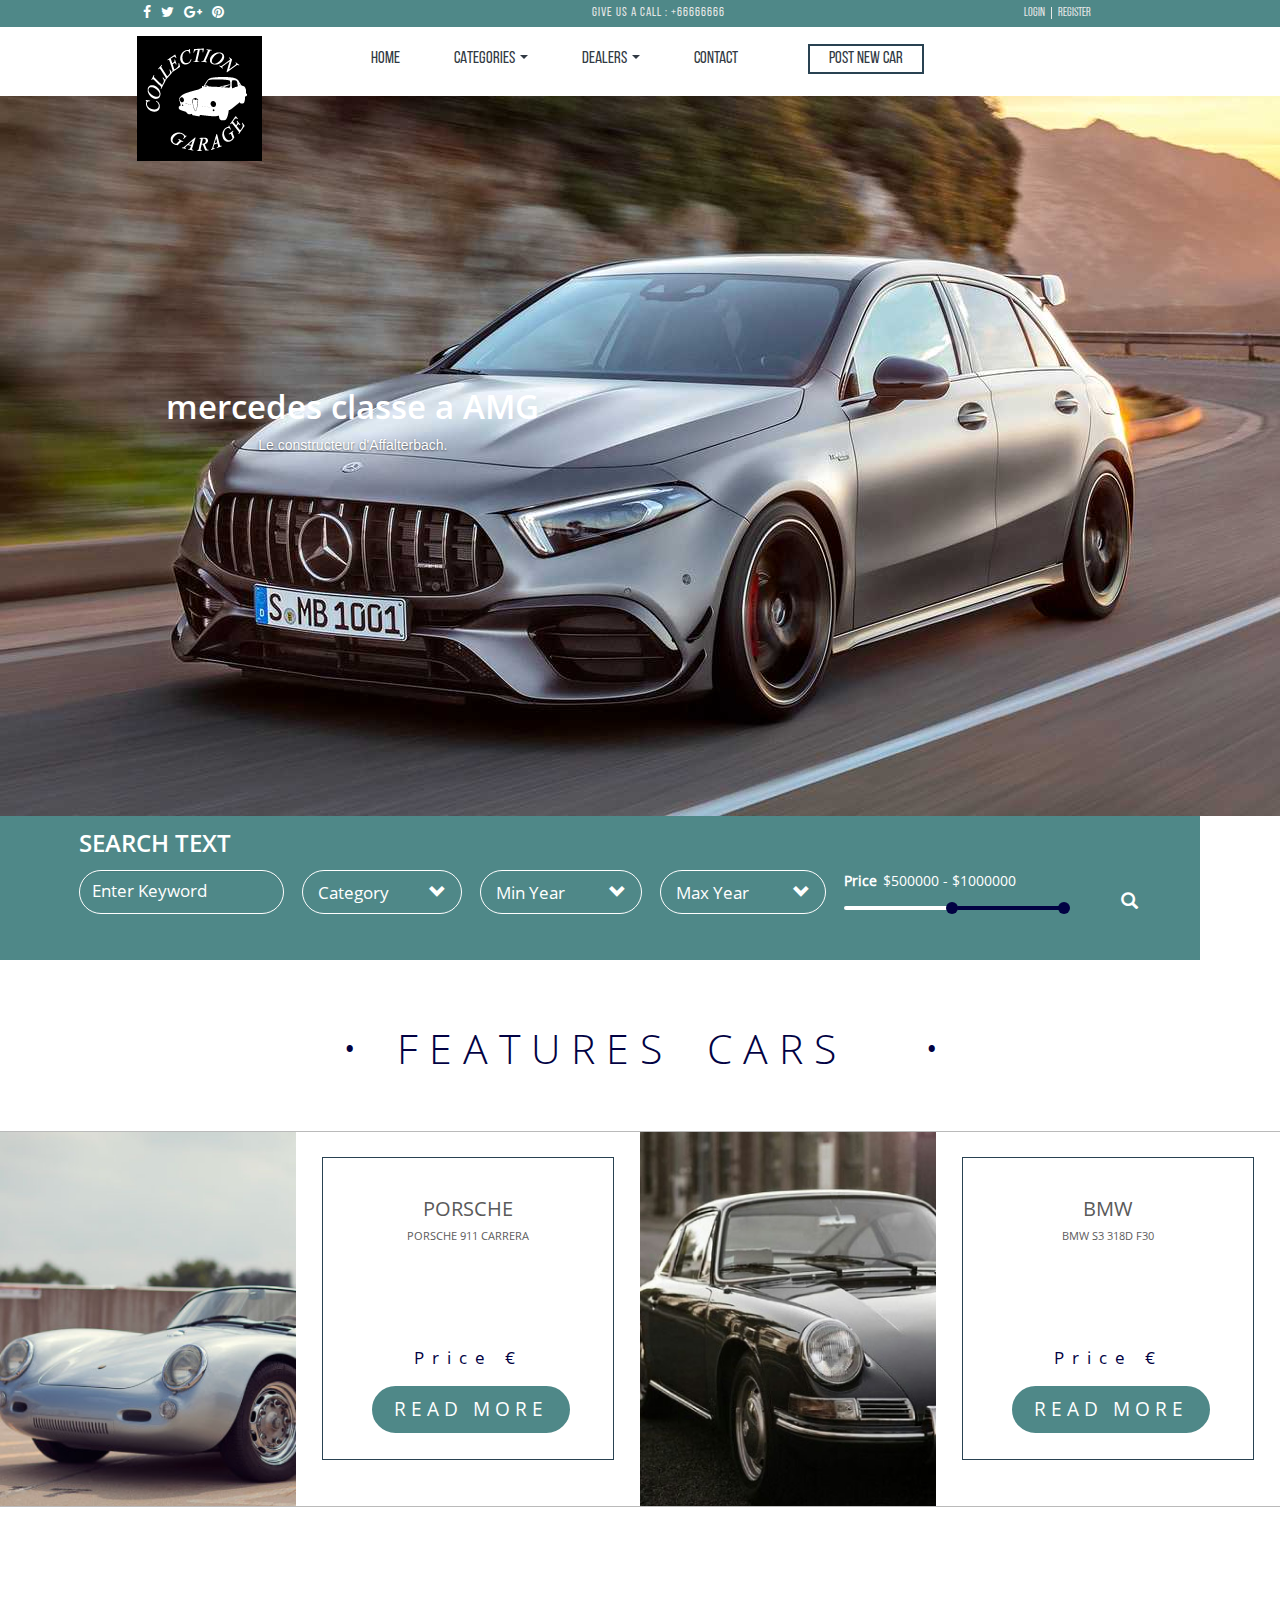
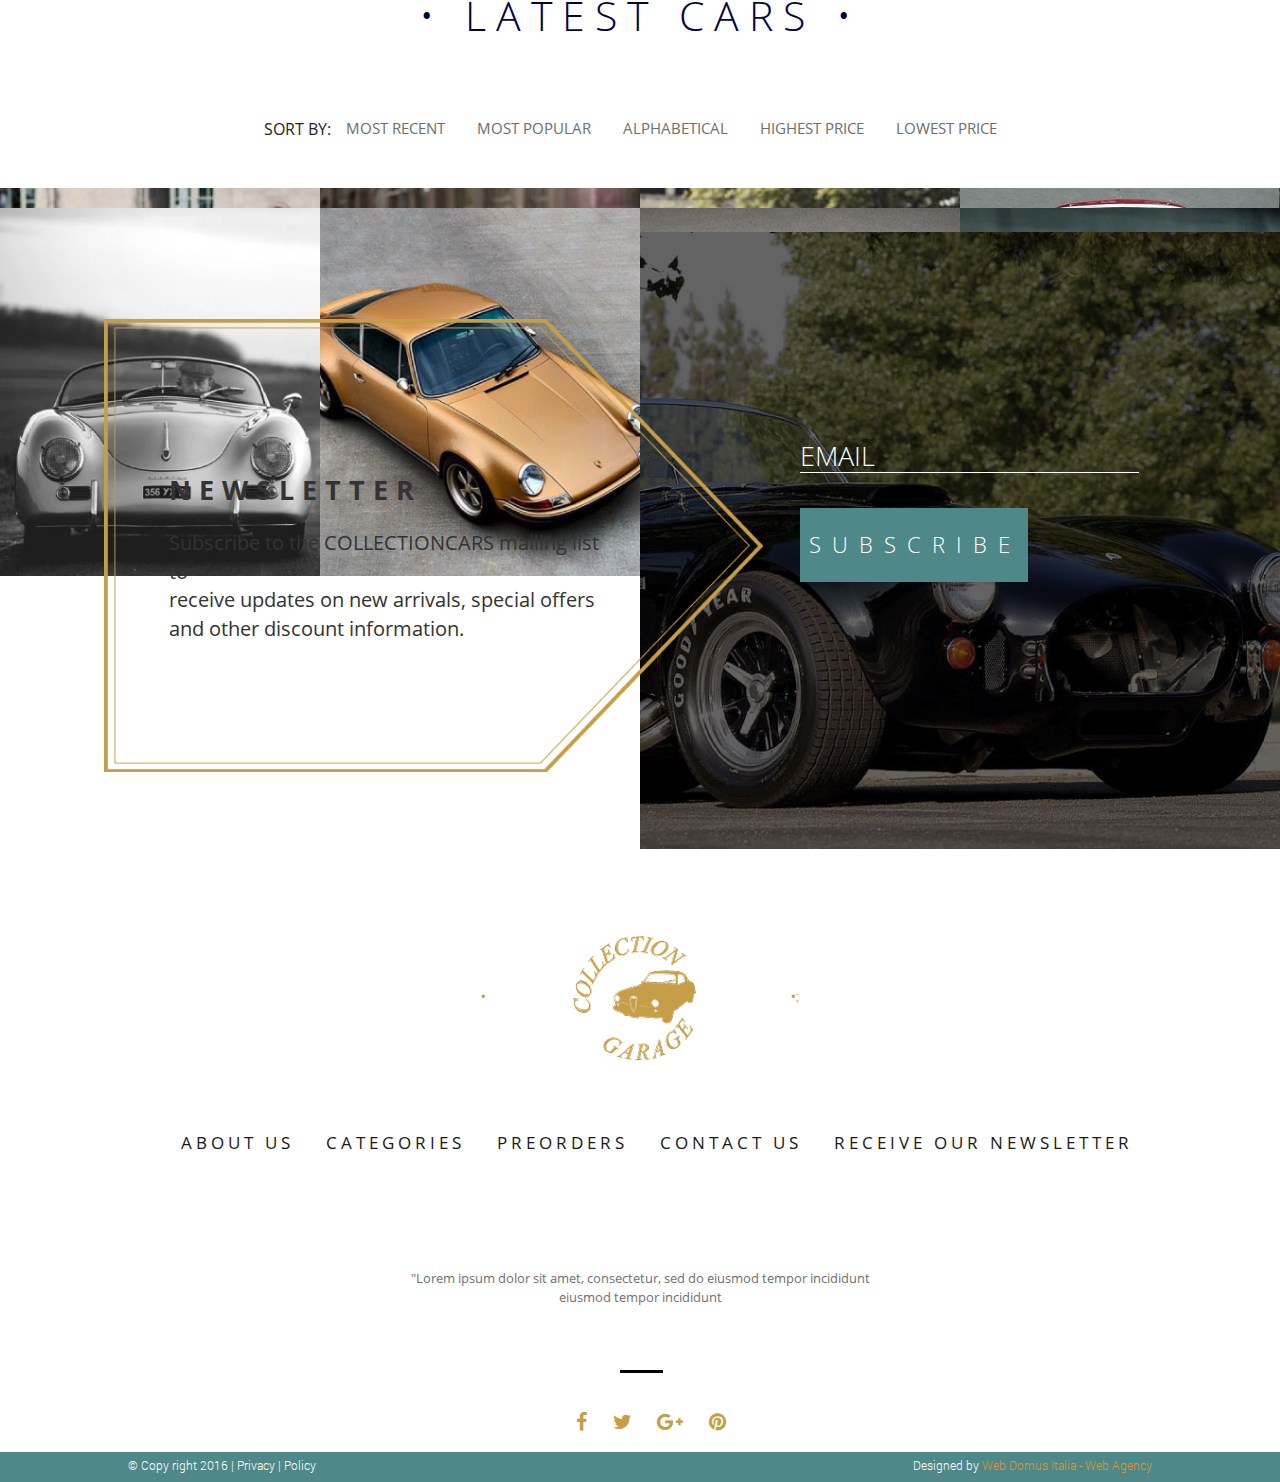
==== commit f1423a0c: "build : pull all branch from branch test" ====
--- a/garage/index.html
+++ b/garage/index.html
@@ -1,511 +1,737 @@
-<!doctype html>
+<!DOCTYPE html>
 <html>
-<head>
-	<meta charset="UTF-8">
-	<title>Scarica gratis GARAGE Template html/css - Web Domus Italia - Web Agency </title>
-	<meta name="description" content="Scarica gratis il nostro Template HTML/CSS GARAGE. Se avete bisogno di un design per il vostro sito web GARAGE può fare per voi. Web Domus Italia">
-	<meta name="author" content="Web Domus Italia">
-	<meta http-equiv="X-UA-Compatible" content="IE=edge,chrome=1">
-	<meta name="viewport" content="width=device-width, initial-scale=1.0">
-	<link rel="stylesheet" type="text/css" href="source/bootstrap-3.3.6-dist/css/bootstrap.css">
-	<link rel="stylesheet" type="text/css" href="source/font-awesome-4.5.0/css/font-awesome.css">
-	<link rel="stylesheet" type="text/css" href="style/slider.css">
-	<link rel="stylesheet" type="text/css" href="style/mystyleamine.css">
-</head>
-<body>
-<!-- Header -->
-<div class="allcontain">
-	<div class="header">
-			<ul class="socialicon">
-				<li><a href="#"><i class="fa fa-facebook"></i></a></li>
-				<li><a href="#"><i class="fa fa-twitter"></i></a></li>
-				<li><a href="#"><i class="fa fa-google-plus"></i></a></li>
-				<li><a href="#"><i class="fa fa-pinterest"></i></a></li>
-			</ul>
-			<ul class="givusacall">
-				<li>Give us a call : +66666666 </li>
-			</ul>
-			<ul class="logreg">
-				<li><a href="#">Login </a> </li>
-				<li><a href="#"><span class="register">Register</span></a></li>
-			</ul>
-	</div>
-	<!-- Navbar Up -->
-	<nav class="topnavbar navbar-default topnav">
-		<div class="container">
-			<div class="navbar-header">
-				<button type="button" class="navbar-toggle collapsed toggle-costume" data-toggle="collapse" data-target="#upmenu" aria-expanded="false">
-					<span class="sr-only"> Toggle navigaion</span>
-					<span class="icon-bar"></span>
-					<span class="icon-bar"></span>
-					<span class="icon-bar"></span>
-				</button>
-				<a class="navbar-brand logo" href="#"><img src="image/logo1.png" alt="logo"></a>
-			</div>	 
-		</div>
-		<div class="collapse navbar-collapse" id="upmenu">
-			<ul class="nav navbar-nav" id="navbarontop">
-				<li class="active"><a href="#">HOME</a> </li>
-				<li class="dropdown">
-					<a href="#" class="dropdown-toggle"	data-toggle="dropdown" role="button" aria-haspopup="true" aria-expanded="false">CATEGORIES <span class="caret"></span></a>
-					<ul class="dropdown-menu dropdowncostume">
-						<li><a href="#">Sport</a></li>
-						<li><a href="#">Old</a></li>
-						<li><a href="#">New</a></li>
-					</ul>
-				</li>
-				<li class="dropdown">
-						<a href="#" class="dropdown-toggle" data-toggle="dropdown" role="button" aria-haspopup="true" aria-expanded="false">DEALERS <span class="caret"></span></a>
-						<ul class="dropdown-menu dropdowncostume">
-							<li><a href="#">1</a></li>
-							<li><a href="#">2</a></li>
-							<li><a href="3">3</a></li>
-						</ul>
-				</li>
-				<li>
-					<a href="contact.html">CONTACT</a>
- 
-				</li>
-				<button><span class="postnewcar">POST NEW CAR</span></button>
-			</ul>
-		</div>
-	</nav>
-</div>
-<!--_______________________________________ Carousel__________________________________ -->
-<div class="allcontain">
-	<div id="carousel-up" class="carousel slide" data-ride="carousel">
-		<div class="carousel-inner " role="listbox">
-			<div class="item active">
-				<img src="image/mercedes.jpg" alt="oldcar">
-				<div class="carousel-caption">
-					<h2>mercedes classe a AMG</h2>
-					<p>Le constructeur d'Affalterbach.<br>
-						 </p>
-				</div>
-			</div>
-			<div class="item">
-				<img src="image/mercedes.jpg" alt="porche">
-				<div class="carousel-caption">
-					<h2>mercedes classe a AMG</h2>
-						<p>Le constructeur d'Affalterbach.</p>
-				</div>
-			</div>
-			<div class="item">
-				<img src="image/mercedes.jpg" alt="benz">
-				<div class="carousel-caption">
-					<h2>mercedes classe a AMG</h2>
-					<p>Le constructeur d'Affalterbach.<br>
-						</p>
-				</div>
-			</div>
-		</div>
-		<nav class="navbar navbar-default midle-nav">
-			<div class="navbar-header">
-				<button type="button" class="navbar-toggle collapsed textcostume" data-toggle="collapse" data-target="#navbarmidle" aria-expanded="false">
-						<h1>SEARCH TEXT</h1>
-					<span class="sr-only">Toggle navigation</span>
-					<span class="icon-bar"></span>
-					<span class="icon-bar"></span>
-					<span class="icon-bar"></span>
-				</button>
-			</div>
-			<div class="collapse navbar-collapse" id="navbarmidle">
-				<div class="searchtxt">
-					<h1>SEARCH TEXT</h1>
-				</div>
-				<form class="navbar-form navbar-left searchformmargin" role="search">
-					<div class="form-group">
-						<input type="text" class="form-control searchform" placeholder="Enter Keyword">
-					</div>
-				</form>
-				<ul class="nav navbar-nav navbarborder">
-					<li class="li-category">
-						<a class="btn  dropdown-toggle btn-costume"  id="dropdownMenu1" data-toggle="dropdown" aria-haspopup="true" aria-expanded="true">Category<span class="glyphicon glyphicon-chevron-down downicon"></span></a>
-						<ul class="dropdown-menu" id="mydd">
-							<li><a href="#">Epic</a></li>
-							<li><a href="#">Old</a></li>
-							<li><a href="#">New</a></li>
-						</ul>
-					</li>
-					<li class="li-minyear"><a class="btn  dropdown-toggle btn-costume"  id="dropdownMenu2" data-toggle="dropdown" aria-haspopup="true" aria-expanded="true">Min Year <span class="glyphicon glyphicon-chevron-down downicon"></span></a>
-						<ul class="dropdown-menu" id="mydd2">
-							<li><a href="#">1</a></li>
-							<li><a href="#">2</a></li>
-							<li><a href="#">3</a></li>
-						</ul>
-					</li>
-					<li class="li-maxyear"><a class="btn dropdown-toggle btn-costume"  id="dropdownMenu3" data-toggle="dropdown" aria-haspopup="true" aria-expanded="true">Max Year <span class="glyphicon glyphicon-chevron-down downicon"></span></a>
-						<ul class="dropdown-menu" id="mydd3">
-							<li><a href="#">1900</a></li>
-							<li><a href="#">2000</a></li>
-							<li><a href="#">2016</a></li>
-						</ul>
-					</li>
-					<li class="li-slideprice">
-						<p> <label class="slidertxt" for="amount">Price </label>
-							<input class="priceslider" type="text" id="amount" readonly="readonly">
-						</p>
-							<div id="slider-range"></div>
-							
-					</li>
-					<li class="li-search"> <button class="searchbutton"><span class="glyphicon glyphicon-search "></span></button></li>
-				</ul>
- 
-			</div>
-		</nav>
-	</div>
-</div>
-<!-- ____________________Featured Section ______________________________--> 
-<div class="allcontain">
-	<div class="feturedsection">
-		<h1 class="text-center"><span class="bdots">&bullet;</span>F E A T U R E S<span class="carstxt">C A R S</span>&bullet;</h1>
-	</div>
-	<div class="feturedimage">
-		<div class="row firstrow">
-			<div class="col-lg-6 costumcol colborder1">
-				<div class="row costumrow">
-					<div class="col-xs-12 col-sm-6 col-md-6 col-lg-6 img1colon">
-						<img src="image/featurporch.jpg" alt="porsche">
-					</div>
-					<div class="col-xs-12 col-sm-6 col-md-6 col-lg-6 txt1colon ">
-						<div class="featurecontant">
-							<h1>PORSCHE</h1>
-							<p>PORSCHE 911 CARRERA<br>
-			 						 </p>
-			 				<h2>Price &euro;</h2>
-			 				<button id="btnRM" onclick="rmtxt()">READ MORE</button>
-			 				<div id="readmore">
-			 						<h1>PORSCHE</h1>
-			 						<p>PORSCHE CARRERA  ,<br>
-			 						PORSCHE CAYENNE <br>PORSCHE PANAMERA<br>
-									 La société fut fondée en 1931 par Ferdinand Porsche.<br>
-			 						</p>
-			 						<button id="btnRL">READ LESS</button>
-			 				</div>
-						</div>
-					</div>
-				</div>
-			</div>
-			<div class="col-lg-6 costumcol colborder2">
-				<div class="row costumrow">
-					<div class="col-xs-12 col-sm-6 col-md-6 col-lg-6 img2colon">
-						<img src="image/featurporch1.jpg" alt="porsche1">
-					</div>
-					<div class="col-xs-12 col-sm-6 col-md-6 col-lg-6 txt1colon ">
-						<div class="featurecontant">
-							<h1>BMW</h1>
-							<p>BMW S3 318D F30<br>
-			 						</p>
-			 				<h2>Price &euro;</h2>
-			 				<button id="btnRM2">READ MORE</button>
-			 				<div id="readmore2">
-			 						<h1>BMW</h1>
-			 						<p>BMW S4<br>
-			 						BMW S5 <br>BMW S3 316D<br>
-			 						BMW (ou Bayerische Motoren Werke en allemand, litt. « Manufacture bavaroise de moteurs »), est un constructeur allemand d'automobiles haut-de-gamme, sportives et luxueuses et de motos,<br></p>
-			 						<button id="btnRL2">READ LESS</button>
-			 				</div>
-						</div>
-					</div>
-				</div>
-			</div>
-		</div>
-	</div>
-<!-- ________________________LATEST CARS SECTION _______________________-->
-<div class="latestcars">
-	<h1 class="text-center">&bullet; LATEST   CARS &bullet;</h1>
-	<ul class="nav nav-tabs navbar-left latest-navleft">
-		<li role="presentation" class="li-sortby"><span class="sortby">SORT BY: </span></li>
-		<li data-filter=".RECENT" role="presentation"><a href="#mostrecent" class="prcBtnR">MOST RECENT </a></li>
-		<li data-filter=".POPULAR" role="presentation"><a href="#mostpopular" class="prcBtnR">MOST POPULAR </a></li>
-		<li  role="presentation"><a href="#" class="alphSort">ALPHABETICAL </a></li>
-		<li data-filter=".HPRICE" role="presentation"><a href="#" class="prcBtnH">HIGHEST PRICE </a></li>
-		<li data-filter=".LPRICE" role="presentation"><a href="#" class="prcBtnL">LOWEST  PRICE </a></li>
-		<li id="hideonmobile">
-	</ul>
-</div>
-<br>
-<br>
-<!-- ________________________Latest Cars Image Thumbnail________________-->
-	<div class="grid">
-		<div class="row">
-			<div class="col-xs-12 col-sm-6 col-md-4 col-lg-3">
-				<div class="txthover">
-					<img src="image/car1.jpg" alt="car1">
-						<div class="txtcontent">
-							<div class="stars">
-								<div class="glyphicon glyphicon-star"></div>
-								<div class="glyphicon glyphicon-star"></div>
-								<div class="glyphicon glyphicon-star"></div>
-							</div>
-							<div class="simpletxt">
-								<h3 class="name">Rolls Royce</h3>
-								<p>"Lorem ipsum dolor sit amet, consectetur,<br>
-	 							sed do eiusmod tempor incididunt" </p>
-	 							<h4 class="price"> 1000&euro;</h4>
-	 							<button>READ MORE</button><br>
-	 							<div class="wishtxt">
-		 							<p class="paragraph1"> Add to Wishlist <span class="glyphicon glyphicon-heart"></span> </p>
-		 							<p class="paragraph2">Compare <span class="icon"><img src="image/compicon.png" alt="compicon"></span></p>
-		 						</div>
-							</div>
-							<div class="stars2">
-								<div class="glyphicon glyphicon-star"></div>
-								<div class="glyphicon glyphicon-star"></div>
-								<div class="glyphicon glyphicon-star"></div>
-							</div>
-						</div>
-				</div>	 
-			</div>
-			<div class="col-xs-12 col-sm-6 col-md-4 col-lg-3 ">
-				<div class="txthover">
-					<img src="image/car2.jpg" alt="car2">
-						<div class="txtcontent">
-							<div class="stars">
-								<div class="glyphicon glyphicon-star"></div>
-								<div class="glyphicon glyphicon-star"></div>
-								<div class="glyphicon glyphicon-star"></div>
-							</div>
-							<div class="simpletxt">
-								<h3 class="name">Renault</h3>
-								<p>"Lorem ipsum dolor sit amet, consectetur,<br>
-	 							sed do eiusmod tempor incididunt" </p>
-	 							<h4 class="price">900 &euro;</h4>
-	 							<button>READ MORE</button><br>
-	 							<div class="wishtxt">
-		 							<p class="paragraph1"> Add to Wishlist <span class="glyphicon glyphicon-heart"></span> </p>
-		 							<p class="paragraph2">Compare <span class="icon"><img src="image/compicon.png" alt="compicon"></span></p>
-		 						</div>
-							</div>
-							<div class="stars2">
-								<div class="glyphicon glyphicon-star"></div>
-								<div class="glyphicon glyphicon-star"></div>
-								<div class="glyphicon glyphicon-star"></div>
-							</div>
-						</div>
-				</div>	 
-			</div>
-			<div class="col-xs-12 col-sm-6 col-md-4 col-lg-3">
-				<div class="txthover">
-					<img src="image/car3.jpg" alt="car3">
-						<div class="txtcontent">
-							<div class="stars">
-								<div class="glyphicon glyphicon-star"></div>
-								<div class="glyphicon glyphicon-star"></div>
-								<div class="glyphicon glyphicon-star"></div>
-							</div>
-							<div class="simpletxt">
-								<h3 class="name">Ford Mustang</h3>
-								<p>"Lorem ipsum dolor sit amet, consectetur,<br>
-	 							sed do eiusmod tempor incididunt" </p>
-	 							<h4 class="price">3000 &euro;</h4>
-	 							<button>READ MORE</button><br>
-	 							<div class="wishtxt">
-		 							<p class="paragraph1"> Add to Wishlist <span class="glyphicon glyphicon-heart"></span> </p>
-		 							<p class="paragraph2">Compare <span class="icon"><img src="image/compicon.png" alt="compicon"></span></p>
-		 						</div>
-							</div>
-							<div class="stars2">
-								<div class="glyphicon glyphicon-star"></div>
-								<div class="glyphicon glyphicon-star"></div>
-								<div class="glyphicon glyphicon-star"></div>
-							</div>
-						</div>
-				</div>	 
-			</div>
-			<div class="col-xs-12 col-sm-6 col-md-4 col-lg-3">
-				<div class="txthover">
-					<img src="image/car4.jpg" alt="car4">
-						<div class="txtcontent">
-							<div class="stars">
-								<div class="glyphicon glyphicon-star"></div>
-								<div class="glyphicon glyphicon-star"></div>
-								<div class="glyphicon glyphicon-star"></div>
-							</div>
-							<div class="simpletxt">
-								<h3 class="name">Rover</h3>
-								<p>"Lorem ipsum dolor sit amet, consectetur,<br>
-	 							sed do eiusmod tempor incididunt" </p>
-	 							<h4 class="price">1000 &euro;</h4>
-	 							<button>READ MORE</button><br>
-	 							<div class="wishtxt">
-		 							<p class="paragraph1"> Add to Wishlist <span class="glyphicon glyphicon-heart"></span> </p>
-		 							<p class="paragraph2">Compare <span class="icon"><img src="image/compicon.png" alt="compicon"></span></p>
-		 						</div>
-							</div>
-							<div class="stars2">
-								<div class="glyphicon glyphicon-star"></div>
-								<div class="glyphicon glyphicon-star"></div>
-								<div class="glyphicon glyphicon-star"></div>
-							</div>
-						</div>
-				</div>	 
-			</div>
-			<div class="col-xs-12 col-sm-6 col-md-4 col-lg-3">
-				<div class="txthover">
-					<img src="image/car5.jpg" alt="car5">
-						<div class="txtcontent">
-							<div class="stars">
-								<div class="glyphicon glyphicon-star"></div>
-								<div class="glyphicon glyphicon-star"></div>
-								<div class="glyphicon glyphicon-star"></div>
-							</div>
-							<div class="simpletxt">
-								<h3 class="name">Porche</h3>
-								<p>"Lorem ipsum dolor sit amet, consectetur,<br>
-	 							sed do eiusmod tempor incididunt" </p>
-	 							<h4 class="price">1200 &euro;</h4>
-	 							<button>READ MORE</button><br>
-	 							<div class="wishtxt">
-		 							<p class="paragraph1"> Add to Wishlist <span class="glyphicon glyphicon-heart"></span> </p>
-		 							<p class="paragraph2">Compare <span class="icon"><img src="image/compicon.png" alt="compicon"></span></p>
-		 						</div>
-							</div>
-							<div class="stars2">
-								<div class="glyphicon glyphicon-star"></div>
-								<div class="glyphicon glyphicon-star"></div>
-								<div class="glyphicon glyphicon-star"></div>
-							</div>
-						</div>
-				</div>	 
-			</div>
-			<div class="col-xs-12 col-sm-6 col-md-4 col-lg-3">
-				<div class="txthover">
-					<img src="image/car6.jpg" alt="car6">
-						<div class="txtcontent">
-							<div class="stars">
-								<div class="glyphicon glyphicon-star"></div>
-								<div class="glyphicon glyphicon-star"></div>
-								<div class="glyphicon glyphicon-star"></div>
-							</div>
-							<div class="simpletxt">
-								<h3 class="name">Porche 911</h3>
-								<p>"Lorem ipsum dolor sit amet, consectetur,<br>
-	 							sed do eiusmod tempor incididunt" </p>
-	 							<h4 class="price">4000 &euro;</h4>
-	 							<button>READ MORE</button><br>
-	 							<div class="wishtxt">
-		 							<p class="paragraph1"> Add to Wishlist <span class="glyphicon glyphicon-heart"></span> </p>
-		 							<p class="paragraph2">Compare <span class="icon"><img src="image/compicon.png" alt="compicon"></span></p>
-		 						</div>
-							</div>
-							<div class="stars2">
-								<div class="glyphicon glyphicon-star"></div>
-								<div class="glyphicon glyphicon-star"></div>
-								<div class="glyphicon glyphicon-star"></div>
-							</div>
-						</div>
-				</div>	 
-			</div>
-			<div class="col-xs-12 col-sm-6 col-md-4 col-lg-3">
-				<div class="txthover">
-					<img src="image/car7.jpg" alt="car7">
-						<div class="txtcontent">
-							<div class="stars">
-								<div class="glyphicon glyphicon-star"></div>
-								<div class="glyphicon glyphicon-star"></div>
-								<div class="glyphicon glyphicon-star"></div>
-							</div>
-							<div class="simpletxt">
-								<h3 class="name">Chevrolet SS</h3>
-								<p>"Lorem ipsum dolor sit amet, consectetur,<br>
-	 							sed do eiusmod tempor incididunt" </p>
-	 							<h4 class="price">3000 &euro;</h4>
-	 							<button>READ MORE</button><br>
-	 							<div class="wishtxt">
-		 							<p class="paragraph1"> Add to Wishlist <span class="glyphicon glyphicon-heart"></span> </p>
-		 							<p class="paragraph2">Compare <span class="icon"><img src="image/compicon.png" alt="compicon"></span></p>
-		 						</div>
-							</div>
-							<div class="stars2">
-								<div class="glyphicon glyphicon-star"></div>
-								<div class="glyphicon glyphicon-star"></div>
-								<div class="glyphicon glyphicon-star"></div>
-							</div>
-						</div>
-				</div>	 
-			</div>
-			<div class="col-xs-12 col-sm-6 col-md-4 col-lg-3">
-				<div class="txthover">
-					<img src="image/car8.jpg" alt="car8">
-						<div class="txtcontent">
-							<div class="stars">
-								<div class="glyphicon glyphicon-star"></div>
-								<div class="glyphicon glyphicon-star"></div>
-								<div class="glyphicon glyphicon-star"></div>
-							</div>
-							<div class="simpletxt">
-								<h3 class="name">Meclaren</h3>
-								<p>"Lorem ipsum dolor sit amet, consectetur,<br>
-	 							sed do eiusmod tempor incididunt" </p>
-	 							<h4 class="price">2500 &euro;</h4>
-	 							<button>READ MORE</button><br>
-	 							<div class="wishtxt">
-		 							<p class="paragraph1"> Add to Wishlist <span class="glyphicon glyphicon-heart"></span> </p>
-		 							<p class="paragraph2">Compare <span class="icon"><img src="image/compicon.png" alt="compicon"></span></p>
-		 						</div>
-							</div>
-							<div class="stars2">
-								<div class="glyphicon glyphicon-star"></div>
-								<div class="glyphicon glyphicon-star"></div>
-								<div class="glyphicon glyphicon-star"></div>
-							</div>
-						</div>
-				</div>	 
-			</div>	
-		</div>
-	</div>
-<!-- _______________________________News Letter ____________________-->
-	<div class="newslettercontent">
-		<div class="leftside">
-			<img src="image/border.png" alt="border">
-			<h1>NEWSLETTER</h1>
-			<p>Subscribe to the COLLECTIONCARS mailing list to <br>
-				receive updates on new arrivals, special offers <br>
-				and other discount information.</p>
-		</div>
-		<div class="rightside">
-			<img class="newsimage" src="image/newsletter.jpg" alt="newsletter">
-			<input type="text" class="form-control" id="subemail" placeholder="EMAIL">
-			<button>SUBSCRIBE</button>
-		</div>
-	</div>
-	<!-- ______________________________________________________Bottom Menu ______________________________-->
-	<div class="bottommenu">
-		<div class="bottomlogo">
-		<span class="dotlogo">&bullet;</span><img src="image/collectionlogo1.png" alt="logo1"><span class="dotlogo">&bullet;;</span>
-		</div>
-		<ul class="nav nav-tabs bottomlinks">
-			<li role="presentation" ><a href="#/" role="button">ABOUT US</a></li>
-			<li role="presentation"><a href="#/">CATEGORIES</a></li>
-			<li role="presentation"><a href="#/">PREORDERS</a></li>
-			<li role="presentation"><a href="#/">CONTACT US</a></li>
-			<li role="presentation"><a href="#/">RECEIVE OUR NEWSLETTER</a></li>
-		</ul>
-		<p>"Lorem ipsum dolor sit amet, consectetur,  sed do eiusmod tempor incididunt <br>
-			eiusmod tempor incididunt </p>
-		 <img src="image/line.png" alt="line"> <br>
-		 <div class="bottomsocial">
-		 	<a href="#"><i class="fa fa-facebook"></i></a>
-			<a href="#"><i class="fa fa-twitter"></i></a>
-			<a href="#"><i class="fa fa-google-plus"></i></a>
-			<a href="#"><i class="fa fa-pinterest"></i></a>
-		</div>
-			<div class="footer">
-				<div class="copyright">
-				  &copy; Copy right 2016 | <a href="#">Privacy </a>| <a href="#">Policy</a>
-				</div>
-				<div class="atisda">
-					 Designed by <a href="http://www.webdomus.net/">Web Domus Italia - Web Agency </a> 
-				</div>
-			</div>
-	</div>
-</div>
+  <head>
+    <meta charset="UTF-8" />
+    <title>
+      Scarica gratis GARAGE Template html/css - Web Domus Italia - Web Agency
+    </title>
+    <meta
+      name="description"
+      content="Scarica gratis il nostro Template HTML/CSS GARAGE. Se avete bisogno di un design per il vostro sito web GARAGE può fare per voi. Web Domus Italia"
+    />
+    <meta name="author" content="Web Domus Italia" />
+    <meta http-equiv="X-UA-Compatible" content="IE=edge,chrome=1" />
+    <meta name="viewport" content="width=device-width, initial-scale=1.0" />
+    <link
+      rel="stylesheet"
+      type="text/css"
+      href="source/bootstrap-3.3.6-dist/css/bootstrap.css"
+    />
+    <link
+      rel="stylesheet"
+      type="text/css"
+      href="source/font-awesome-4.5.0/css/font-awesome.css"
+    />
+    <link rel="stylesheet" type="text/css" href="style/slider.css" />
+    <link rel="stylesheet" type="text/css" href="style/mystyleamine.css" />
+  </head>
+  <body>
+    <!-- Header -->
+    <div class="allcontain">
+      <div class="header">
+        <ul class="socialicon">
+          <li>
+            <a href="#"><i class="fa fa-facebook"></i></a>
+          </li>
+          <li>
+            <a href="#"><i class="fa fa-twitter"></i></a>
+          </li>
+          <li>
+            <a href="#"><i class="fa fa-google-plus"></i></a>
+          </li>
+          <li>
+            <a href="#"><i class="fa fa-pinterest"></i></a>
+          </li>
+          <li><a href="connexion.html" class="button-connection"></a></li>
+          <li><a href="register" class="button-register"></a></li>
+        </ul>
+        <ul class="givusacall">
+          <li>Give us a call : +66666666</li>
+        </ul>
+        <ul class="logreg">
+          <li><a href="connexion.html">Login </a></li>
+          <li>
+            <a href="register.html"><span class="register">Register</span></a>
+          </li>
+        </ul>
+      </div>
+      <!-- Navbar Up -->
+      <nav class="topnavbar navbar-default topnav">
+        <div class="container">
+          <div class="navbar-header">
+            <button
+              type="button"
+              class="navbar-toggle collapsed toggle-costume"
+              data-toggle="collapse"
+              data-target="#upmenu"
+              aria-expanded="false"
+            >
+              <span class="sr-only"> Toggle navigaion</span>
+              <span class="icon-bar"></span>
+              <span class="icon-bar"></span>
+              <span class="icon-bar"></span>
+            </button>
+            <a class="navbar-brand logo" href="#"
+              ><img src="image/logo1.png" alt="logo"
+            /></a>
+          </div>
+        </div>
+        <div class="collapse navbar-collapse" id="upmenu">
+          <ul class="nav navbar-nav" id="navbarontop">
+            <li class="active"><a href="#">HOME</a></li>
+            <li class="dropdown">
+              <a
+                href="#"
+                class="dropdown-toggle"
+                data-toggle="dropdown"
+                role="button"
+                aria-haspopup="true"
+                aria-expanded="false"
+                >CATEGORIES <span class="caret"></span
+              ></a>
+              <ul class="dropdown-menu dropdowncostume">
+                <li><a href="#">Sport</a></li>
+                <li><a href="#">Old</a></li>
+                <li><a href="#">New</a></li>
+              </ul>
+            </li>
+            <li class="dropdown">
+              <a
+                href="./Dealer/dealers.html"
+                class="dropdown-toggle"
+                data-toggle="dropdown"
+                role="button"
+                aria-haspopup="true"
+                aria-expanded="false"
+                >DEALERS <span class="caret"></span
+              ></a>
+              <ul class="dropdown-menu dropdowncostume">
+                <li>
+                  <a href="./Dealer/dealer_sublink1.html">Aston Martins</a>
+                </li>
+                <li>
+                  <a href="./Dealer/dealer_sublink2.html">Jaguar Land Rover</a>
+                </li>
+                <li><a href="./Dealer/dealer_sublink3.html">Tesla</a></li>
+              </ul>
+            </li>
+            <li>
+              <a href="contact.html">CONTACT</a>
+            </li>
+            <button><span class="postnewcar">POST NEW CAR</span></button>
+          </ul>
+        </div>
+      </nav>
+    </div>
+    <!--_______________________________________ Carousel__________________________________ -->
+    <div class="allcontain">
+      <div id="carousel-up" class="carousel slide" data-ride="carousel">
+        <div class="carousel-inner" role="listbox">
+          <div class="item active">
+            <img src="image/mercedes.jpg" alt="oldcar" />
+            <div class="carousel-caption">
+              <h2>mercedes classe a AMG</h2>
+              <p>Le constructeur d'Affalterbach.<br /></p>
+            </div>
+          </div>
+          <div class="item">
+            <img src="image/mercedes.jpg" alt="porche" />
+            <div class="carousel-caption">
+              <h2>mercedes classe a AMG</h2>
+              <p>Le constructeur d'Affalterbach.</p>
+            </div>
+          </div>
+          <div class="item">
+            <img src="image/mercedes.jpg" alt="benz" />
+            <div class="carousel-caption">
+              <h2>mercedes classe a AMG</h2>
+              <p>Le constructeur d'Affalterbach.<br /></p>
+            </div>
+          </div>
+        </div>
+        <nav class="navbar navbar-default midle-nav">
+          <div class="navbar-header">
+            <button
+              type="button"
+              class="navbar-toggle collapsed textcostume"
+              data-toggle="collapse"
+              data-target="#navbarmidle"
+              aria-expanded="false"
+            >
+              <h1>SEARCH TEXT</h1>
+              <span class="sr-only">Toggle navigation</span>
+              <span class="icon-bar"></span>
+              <span class="icon-bar"></span>
+              <span class="icon-bar"></span>
+            </button>
+          </div>
+          <div class="collapse navbar-collapse" id="navbarmidle">
+            <div class="searchtxt">
+              <h1>SEARCH TEXT</h1>
+            </div>
+            <form
+              class="navbar-form navbar-left searchformmargin"
+              role="search"
+            >
+              <div class="form-group">
+                <input
+                  type="text"
+                  class="form-control searchform"
+                  placeholder="Enter Keyword"
+                />
+              </div>
+            </form>
+            <ul class="nav navbar-nav navbarborder">
+              <li class="li-category">
+                <a
+                  class="btn dropdown-toggle btn-costume"
+                  id="dropdownMenu1"
+                  data-toggle="dropdown"
+                  aria-haspopup="true"
+                  aria-expanded="true"
+                  >Category<span
+                    class="glyphicon glyphicon-chevron-down downicon"
+                  ></span
+                ></a>
+                <ul class="dropdown-menu" id="mydd">
+                  <li><a href="#">Epic</a></li>
+                  <li><a href="#">Old</a></li>
+                  <li><a href="#">New</a></li>
+                </ul>
+              </li>
+              <li class="li-minyear">
+                <a
+                  class="btn dropdown-toggle btn-costume"
+                  id="dropdownMenu2"
+                  data-toggle="dropdown"
+                  aria-haspopup="true"
+                  aria-expanded="true"
+                  >Min Year
+                  <span class="glyphicon glyphicon-chevron-down downicon"></span
+                ></a>
+                <ul class="dropdown-menu" id="mydd2">
+                  <li><a href="#">1</a></li>
+                  <li><a href="#">2</a></li>
+                  <li><a href="#">3</a></li>
+                </ul>
+              </li>
+              <li class="li-maxyear">
+                <a
+                  class="btn dropdown-toggle btn-costume"
+                  id="dropdownMenu3"
+                  data-toggle="dropdown"
+                  aria-haspopup="true"
+                  aria-expanded="true"
+                  >Max Year
+                  <span class="glyphicon glyphicon-chevron-down downicon"></span
+                ></a>
+                <ul class="dropdown-menu" id="mydd3">
+                  <li><a href="#">1900</a></li>
+                  <li><a href="#">2000</a></li>
+                  <li><a href="#">2016</a></li>
+                </ul>
+              </li>
+              <li class="li-slideprice">
+                <p>
+                  <label class="slidertxt" for="amount">Price </label>
+                  <input
+                    class="priceslider"
+                    type="text"
+                    id="amount"
+                    readonly="readonly"
+                  />
+                </p>
+                <div id="slider-range"></div>
+              </li>
+              <li class="li-search">
+                <button class="searchbutton">
+                  <span class="glyphicon glyphicon-search"></span>
+                </button>
+              </li>
+            </ul>
+          </div>
+        </nav>
+      </div>
+    </div>
+    <!-- ____________________Featured Section ______________________________-->
+    <div class="allcontain">
+      <div class="feturedsection">
+        <h1 class="text-center">
+          <span class="bdots">&bullet;</span>F E A T U R E S<span
+            class="carstxt"
+            >C A R S</span
+          >&bullet;
+        </h1>
+      </div>
+      <div class="feturedimage">
+        <div class="row firstrow">
+          <div class="col-lg-6 costumcol colborder1">
+            <div class="row costumrow">
+              <div class="col-xs-12 col-sm-6 col-md-6 col-lg-6 img1colon">
+                <img src="image/featurporch.jpg" alt="porsche" />
+              </div>
+              <div class="col-xs-12 col-sm-6 col-md-6 col-lg-6 txt1colon">
+                <div class="featurecontant">
+                  <h1>PORSCHE</h1>
+                  <p>PORSCHE 911 CARRERA<br /></p>
+                  <h2>Price &euro;</h2>
+                  <button id="btnRM" onclick="rmtxt()">READ MORE</button>
+                  <div id="readmore">
+                    <h1>PORSCHE</h1>
+                    <p>
+                      PORSCHE CARRERA ,<br />
+                      PORSCHE CAYENNE <br />PORSCHE PANAMERA<br />
+                      La société fut fondée en 1931 par Ferdinand Porsche.<br />
+                    </p>
+                    <button id="btnRL">READ LESS</button>
+                  </div>
+                </div>
+              </div>
+            </div>
+          </div>
+          <div class="col-lg-6 costumcol colborder2">
+            <div class="row costumrow">
+              <div class="col-xs-12 col-sm-6 col-md-6 col-lg-6 img2colon">
+                <img src="image/featurporch1.jpg" alt="porsche1" />
+              </div>
+              <div class="col-xs-12 col-sm-6 col-md-6 col-lg-6 txt1colon">
+                <div class="featurecontant">
+                  <h1>BMW</h1>
+                  <p>BMW S3 318D F30<br /></p>
+                  <h2>Price &euro;</h2>
+                  <button id="btnRM2">READ MORE</button>
+                  <div id="readmore2">
+                    <h1>BMW</h1>
+                    <p>
+                      BMW S4<br />
+                      BMW S5 <br />BMW S3 316D<br />
+                      BMW (ou Bayerische Motoren Werke en allemand, litt. «
+                      Manufacture bavaroise de moteurs »), est un constructeur
+                      allemand d'automobiles haut-de-gamme, sportives et
+                      luxueuses et de motos,<br />
+                    </p>
+                    <button id="btnRL2">READ LESS</button>
+                  </div>
+                </div>
+              </div>
+            </div>
+          </div>
+        </div>
+      </div>
+      <!-- ________________________LATEST CARS SECTION _______________________-->
+      <div class="latestcars">
+        <h1 class="text-center">&bullet; LATEST CARS &bullet;</h1>
+        <ul class="nav nav-tabs navbar-left latest-navleft">
+          <li role="presentation" class="li-sortby">
+            <span class="sortby">SORT BY: </span>
+          </li>
+          <li data-filter=".RECENT" role="presentation">
+            <a href="#mostrecent" class="prcBtnR">MOST RECENT </a>
+          </li>
+          <li data-filter=".POPULAR" role="presentation">
+            <a href="#mostpopular" class="prcBtnR">MOST POPULAR </a>
+          </li>
+          <li role="presentation">
+            <a href="#" class="alphSort">ALPHABETICAL </a>
+          </li>
+          <li data-filter=".HPRICE" role="presentation">
+            <a href="#" class="prcBtnH">HIGHEST PRICE </a>
+          </li>
+          <li data-filter=".LPRICE" role="presentation">
+            <a href="#" class="prcBtnL">LOWEST PRICE </a>
+          </li>
+          <li id="hideonmobile"></li>
+        </ul>
+      </div>
+      <br />
+      <br />
+      <!-- ________________________Latest Cars Image Thumbnail________________-->
+      <div class="grid">
+        <div class="row">
+          <div class="col-xs-12 col-sm-6 col-md-4 col-lg-3">
+            <div class="txthover">
+              <img src="image/car1.jpg" alt="car1" />
+              <div class="txtcontent">
+                <div class="stars">
+                  <div class="glyphicon glyphicon-star"></div>
+                  <div class="glyphicon glyphicon-star"></div>
+                  <div class="glyphicon glyphicon-star"></div>
+                </div>
+                <div class="simpletxt">
+                  <h3 class="name">Rolls Royce</h3>
+                  <p>
+                    "Lorem ipsum dolor sit amet, consectetur,<br />
+                    sed do eiusmod tempor incididunt"
+                  </p>
+                  <h4 class="price">1000&euro;</h4>
+                  <button>READ MORE</button><br />
+                  <div class="wishtxt">
+                    <p class="paragraph1">
+                      Add to Wishlist
+                      <span class="glyphicon glyphicon-heart"></span>
+                    </p>
+                    <p class="paragraph2">
+                      Compare
+                      <span class="icon"
+                        ><img src="image/compicon.png" alt="compicon"
+                      /></span>
+                    </p>
+                  </div>
+                </div>
+                <div class="stars2">
+                  <div class="glyphicon glyphicon-star"></div>
+                  <div class="glyphicon glyphicon-star"></div>
+                  <div class="glyphicon glyphicon-star"></div>
+                </div>
+              </div>
+            </div>
+          </div>
+          <div class="col-xs-12 col-sm-6 col-md-4 col-lg-3">
+            <div class="txthover">
+              <img src="image/car2.jpg" alt="car2" />
+              <div class="txtcontent">
+                <div class="stars">
+                  <div class="glyphicon glyphicon-star"></div>
+                  <div class="glyphicon glyphicon-star"></div>
+                  <div class="glyphicon glyphicon-star"></div>
+                </div>
+                <div class="simpletxt">
+                  <h3 class="name">Renault</h3>
+                  <p>
+                    "Lorem ipsum dolor sit amet, consectetur,<br />
+                    sed do eiusmod tempor incididunt"
+                  </p>
+                  <h4 class="price">900 &euro;</h4>
+                  <button>READ MORE</button><br />
+                  <div class="wishtxt">
+                    <p class="paragraph1">
+                      Add to Wishlist
+                      <span class="glyphicon glyphicon-heart"></span>
+                    </p>
+                    <p class="paragraph2">
+                      Compare
+                      <span class="icon"
+                        ><img src="image/compicon.png" alt="compicon"
+                      /></span>
+                    </p>
+                  </div>
+                </div>
+                <div class="stars2">
+                  <div class="glyphicon glyphicon-star"></div>
+                  <div class="glyphicon glyphicon-star"></div>
+                  <div class="glyphicon glyphicon-star"></div>
+                </div>
+              </div>
+            </div>
+          </div>
+          <div class="col-xs-12 col-sm-6 col-md-4 col-lg-3">
+            <div class="txthover">
+              <img src="image/car3.jpg" alt="car3" />
+              <div class="txtcontent">
+                <div class="stars">
+                  <div class="glyphicon glyphicon-star"></div>
+                  <div class="glyphicon glyphicon-star"></div>
+                  <div class="glyphicon glyphicon-star"></div>
+                </div>
+                <div class="simpletxt">
+                  <h3 class="name">Ford Mustang</h3>
+                  <p>
+                    "Lorem ipsum dolor sit amet, consectetur,<br />
+                    sed do eiusmod tempor incididunt"
+                  </p>
+                  <h4 class="price">3000 &euro;</h4>
+                  <button>READ MORE</button><br />
+                  <div class="wishtxt">
+                    <p class="paragraph1">
+                      Add to Wishlist
+                      <span class="glyphicon glyphicon-heart"></span>
+                    </p>
+                    <p class="paragraph2">
+                      Compare
+                      <span class="icon"
+                        ><img src="image/compicon.png" alt="compicon"
+                      /></span>
+                    </p>
+                  </div>
+                </div>
+                <div class="stars2">
+                  <div class="glyphicon glyphicon-star"></div>
+                  <div class="glyphicon glyphicon-star"></div>
+                  <div class="glyphicon glyphicon-star"></div>
+                </div>
+              </div>
+            </div>
+          </div>
+          <div class="col-xs-12 col-sm-6 col-md-4 col-lg-3">
+            <div class="txthover">
+              <img src="image/car4.jpg" alt="car4" />
+              <div class="txtcontent">
+                <div class="stars">
+                  <div class="glyphicon glyphicon-star"></div>
+                  <div class="glyphicon glyphicon-star"></div>
+                  <div class="glyphicon glyphicon-star"></div>
+                </div>
+                <div class="simpletxt">
+                  <h3 class="name">Rover</h3>
+                  <p>
+                    "Lorem ipsum dolor sit amet, consectetur,<br />
+                    sed do eiusmod tempor incididunt"
+                  </p>
+                  <h4 class="price">1000 &euro;</h4>
+                  <button>READ MORE</button><br />
+                  <div class="wishtxt">
+                    <p class="paragraph1">
+                      Add to Wishlist
+                      <span class="glyphicon glyphicon-heart"></span>
+                    </p>
+                    <p class="paragraph2">
+                      Compare
+                      <span class="icon"
+                        ><img src="image/compicon.png" alt="compicon"
+                      /></span>
+                    </p>
+                  </div>
+                </div>
+                <div class="stars2">
+                  <div class="glyphicon glyphicon-star"></div>
+                  <div class="glyphicon glyphicon-star"></div>
+                  <div class="glyphicon glyphicon-star"></div>
+                </div>
+              </div>
+            </div>
+          </div>
+          <div class="col-xs-12 col-sm-6 col-md-4 col-lg-3">
+            <div class="txthover">
+              <img src="image/car5.jpg" alt="car5" />
+              <div class="txtcontent">
+                <div class="stars">
+                  <div class="glyphicon glyphicon-star"></div>
+                  <div class="glyphicon glyphicon-star"></div>
+                  <div class="glyphicon glyphicon-star"></div>
+                </div>
+                <div class="simpletxt">
+                  <h3 class="name">Porche</h3>
+                  <p>
+                    "Lorem ipsum dolor sit amet, consectetur,<br />
+                    sed do eiusmod tempor incididunt"
+                  </p>
+                  <h4 class="price">1200 &euro;</h4>
+                  <button>READ MORE</button><br />
+                  <div class="wishtxt">
+                    <p class="paragraph1">
+                      Add to Wishlist
+                      <span class="glyphicon glyphicon-heart"></span>
+                    </p>
+                    <p class="paragraph2">
+                      Compare
+                      <span class="icon"
+                        ><img src="image/compicon.png" alt="compicon"
+                      /></span>
+                    </p>
+                  </div>
+                </div>
+                <div class="stars2">
+                  <div class="glyphicon glyphicon-star"></div>
+                  <div class="glyphicon glyphicon-star"></div>
+                  <div class="glyphicon glyphicon-star"></div>
+                </div>
+              </div>
+            </div>
+          </div>
+          <div class="col-xs-12 col-sm-6 col-md-4 col-lg-3">
+            <div class="txthover">
+              <img src="image/car6.jpg" alt="car6" />
+              <div class="txtcontent">
+                <div class="stars">
+                  <div class="glyphicon glyphicon-star"></div>
+                  <div class="glyphicon glyphicon-star"></div>
+                  <div class="glyphicon glyphicon-star"></div>
+                </div>
+                <div class="simpletxt">
+                  <h3 class="name">Porche 911</h3>
+                  <p>
+                    "Lorem ipsum dolor sit amet, consectetur,<br />
+                    sed do eiusmod tempor incididunt"
+                  </p>
+                  <h4 class="price">4000 &euro;</h4>
+                  <button>READ MORE</button><br />
+                  <div class="wishtxt">
+                    <p class="paragraph1">
+                      Add to Wishlist
+                      <span class="glyphicon glyphicon-heart"></span>
+                    </p>
+                    <p class="paragraph2">
+                      Compare
+                      <span class="icon"
+                        ><img src="image/compicon.png" alt="compicon"
+                      /></span>
+                    </p>
+                  </div>
+                </div>
+                <div class="stars2">
+                  <div class="glyphicon glyphicon-star"></div>
+                  <div class="glyphicon glyphicon-star"></div>
+                  <div class="glyphicon glyphicon-star"></div>
+                </div>
+              </div>
+            </div>
+          </div>
+          <div class="col-xs-12 col-sm-6 col-md-4 col-lg-3">
+            <div class="txthover">
+              <img src="image/car7.jpg" alt="car7" />
+              <div class="txtcontent">
+                <div class="stars">
+                  <div class="glyphicon glyphicon-star"></div>
+                  <div class="glyphicon glyphicon-star"></div>
+                  <div class="glyphicon glyphicon-star"></div>
+                </div>
+                <div class="simpletxt">
+                  <h3 class="name">Chevrolet SS</h3>
+                  <p>
+                    "Lorem ipsum dolor sit amet, consectetur,<br />
+                    sed do eiusmod tempor incididunt"
+                  </p>
+                  <h4 class="price">3000 &euro;</h4>
+                  <button>READ MORE</button><br />
+                  <div class="wishtxt">
+                    <p class="paragraph1">
+                      Add to Wishlist
+                      <span class="glyphicon glyphicon-heart"></span>
+                    </p>
+                    <p class="paragraph2">
+                      Compare
+                      <span class="icon"
+                        ><img src="image/compicon.png" alt="compicon"
+                      /></span>
+                    </p>
+                  </div>
+                </div>
+                <div class="stars2">
+                  <div class="glyphicon glyphicon-star"></div>
+                  <div class="glyphicon glyphicon-star"></div>
+                  <div class="glyphicon glyphicon-star"></div>
+                </div>
+              </div>
+            </div>
+          </div>
+          <div class="col-xs-12 col-sm-6 col-md-4 col-lg-3">
+            <div class="txthover">
+              <img src="image/car8.jpg" alt="car8" />
+              <div class="txtcontent">
+                <div class="stars">
+                  <div class="glyphicon glyphicon-star"></div>
+                  <div class="glyphicon glyphicon-star"></div>
+                  <div class="glyphicon glyphicon-star"></div>
+                </div>
+                <div class="simpletxt">
+                  <h3 class="name">Meclaren</h3>
+                  <p>
+                    "Lorem ipsum dolor sit amet, consectetur,<br />
+                    sed do eiusmod tempor incididunt"
+                  </p>
+                  <h4 class="price">2500 &euro;</h4>
+                  <button>READ MORE</button><br />
+                  <div class="wishtxt">
+                    <p class="paragraph1">
+                      Add to Wishlist
+                      <span class="glyphicon glyphicon-heart"></span>
+                    </p>
+                    <p class="paragraph2">
+                      Compare
+                      <span class="icon"
+                        ><img src="image/compicon.png" alt="compicon"
+                      /></span>
+                    </p>
+                  </div>
+                </div>
+                <div class="stars2">
+                  <div class="glyphicon glyphicon-star"></div>
+                  <div class="glyphicon glyphicon-star"></div>
+                  <div class="glyphicon glyphicon-star"></div>
+                </div>
+              </div>
+            </div>
+          </div>
+        </div>
+      </div>
+      <!-- _______________________________News Letter ____________________-->
+      <div class="newslettercontent">
+        <div class="leftside">
+          <img src="image/border.png" alt="border" />
+          <h1>NEWSLETTER</h1>
+          <p>
+            Subscribe to the COLLECTIONCARS mailing list to <br />
+            receive updates on new arrivals, special offers <br />
+            and other discount information.
+          </p>
+        </div>
+        <div class="rightside">
+          <img class="newsimage" src="image/newsletter.jpg" alt="newsletter" />
+          <input
+            type="text"
+            class="form-control"
+            id="subemail"
+            placeholder="EMAIL"
+          />
+          <button>SUBSCRIBE</button>
+        </div>
+      </div>
+      <!-- ______________________________________________________Bottom Menu ______________________________-->
+      <div class="bottommenu">
+        <div class="bottomlogo">
+          <span class="dotlogo">&bullet;</span
+          ><img src="image/collectionlogo1.png" alt="logo1" /><span
+            class="dotlogo"
+            >&bullet;;</span
+          >
+        </div>
+        <ul class="nav nav-tabs bottomlinks">
+          <li role="presentation"><a href="#/" role="button">ABOUT US</a></li>
+          <li role="presentation"><a href="#/">CATEGORIES</a></li>
+          <li role="presentation"><a href="#/">PREORDERS</a></li>
+          <li role="presentation"><a href="#/">CONTACT US</a></li>
+          <li role="presentation"><a href="#/">RECEIVE OUR NEWSLETTER</a></li>
+        </ul>
+        <p>
+          "Lorem ipsum dolor sit amet, consectetur, sed do eiusmod tempor
+          incididunt <br />
+          eiusmod tempor incididunt
+        </p>
+        <img src="image/line.png" alt="line" /> <br />
+        <div class="bottomsocial">
+          <a href="#"><i class="fa fa-facebook"></i></a>
+          <a href="#"><i class="fa fa-twitter"></i></a>
+          <a href="#"><i class="fa fa-google-plus"></i></a>
+          <a href="#"><i class="fa fa-pinterest"></i></a>
+        </div>
+        <div class="footer">
+          <div class="copyright">
+            &copy; Copy right 2016 | <a href="#">Privacy </a>|
+            <a href="#">Policy</a>
+          </div>
+          <div class="atisda">
+            Designed by
+            <a href="http://www.webdomus.net/"
+              >Web Domus Italia - Web Agency
+            </a>
+          </div>
+        </div>
+      </div>
+    </div>
 
-<script type="text/javascript" src="source/bootstrap-3.3.6-dist/js/jquery.js"></script>
-<script type="text/javascript" src="source/js/isotope.js"></script>
-<script type="text/javascript" src="source/js/myscript.js"></script> 
-<script type="text/javascript" src="source/bootstrap-3.3.6-dist/js/jquery.1.11.js"></script>
-<script type="text/javascript" src="source/bootstrap-3.3.6-dist/js/bootstrap.js"></script>
-</body>
-</html>+    <script
+      type="text/javascript"
+      src="source/bootstrap-3.3.6-dist/js/jquery.js"
+    ></script>
+    <script type="text/javascript" src="source/js/isotope.js"></script>
+    <script type="text/javascript" src="source/js/myscript.js"></script>
+    <script
+      type="text/javascript"
+      src="source/bootstrap-3.3.6-dist/js/jquery.1.11.js"
+    ></script>
+    <script
+      type="text/javascript"
+      src="source/bootstrap-3.3.6-dist/js/bootstrap.js"
+    ></script>
+  </body>
+</html>
--- a/garage/style/mystyleamine.css
+++ b/garage/style/mystyleamine.css
@@ -171,7 +171,7 @@
  #navbarontop>button{
  	background: none;
  	background-color: none;
- 	border: 2px solid #C59E47;
+ 	border: 2px solid #294252;
  	font-family: 'BebasNeue Regular';
  	margin-left: 60px;
   	font-size: 16.99px;
@@ -182,7 +182,7 @@
   	padding-bottom:-2px;
  }
  #navbarontop>button:hover{
- 	background-color: #C59E47;
+ 	background-color: #294252;
  	color: #fff;
  }
  .dropdowncostume{
@@ -460,7 +460,7 @@
 	background: none;
 	background-color: none;
 	border: 1px solid #fff;
-	border-radius: 0px;
+	border-radius: 24px;
 	box-shadow: 0px;
 	box-shadow: inset 0px;
 	height: 44px;
@@ -518,7 +518,7 @@
 	padding-top: 20px;
 }
 .btn-costume{
-	border-radius: 0px;
+	border-radius: 24px;
 }
 
  
@@ -799,7 +799,7 @@
 .featurecontant{
 	width:85%;
 	height: auto;
-	border: 1px solid #C59E47;
+	border: 1px solid #294252;
 	margin-top: 7%;
  
 	margin-right: auto;
@@ -831,8 +831,7 @@
 	margin-bottom: 19px;
 }
 .featurecontant>button{
-	background: #020243;
-	border: 1px solid #020243;
+	background: #4f8888;
 	font-family: "OpenSans Regular";
 	font-size: 19px;
 	color:#fff;
@@ -840,8 +839,11 @@
 	width: 68%;
 	margin-left: 17%;
 	margin-bottom: 26px;
-	padding-top: 15px;
-	padding-bottom: 15px;
+	padding-top: 8px;
+	padding-bottom: 8px;
+	border-radius: 28px;
+	outline: none !important;
+	border: 2px #4f8888 solid;
 }
 .featurecontant>button:hover{
 	-moz-transition: all .3s ease-in;
@@ -862,6 +864,8 @@
 }
 .img2colon>img{
 	width: 100%;
+	height: 100%;
+	object-fit: cover;
 }
 #readmore{
 	overflow-y: auto;
@@ -1367,16 +1371,20 @@
 	top:45%;
 	left:25%;
 	z-index: 99;
-	background: none;
-	border: 1px solid #fff;
+	background: #4f8888;
+	border: 1px solid #4f8888;
 	font-family: "OpenSans-Light";
-	font-size: 31.5px;
+	font-size: 22px;
+	font-weight: 400;
 	color: #fff;
 	letter-spacing: 11px;
-	padding-left: 26.7px;
-	padding-right: 26.7px;
-	width: 53%;
+	padding-left: 8px !important;
+	/*padding-right: 8px !important; */
 	height: 12%;
+	border-radius: 0px;
+	display: flex;
+	justify-content: center;
+	align-items: center;
 }
  .rightside>button:hover{
  	background:#fff;
